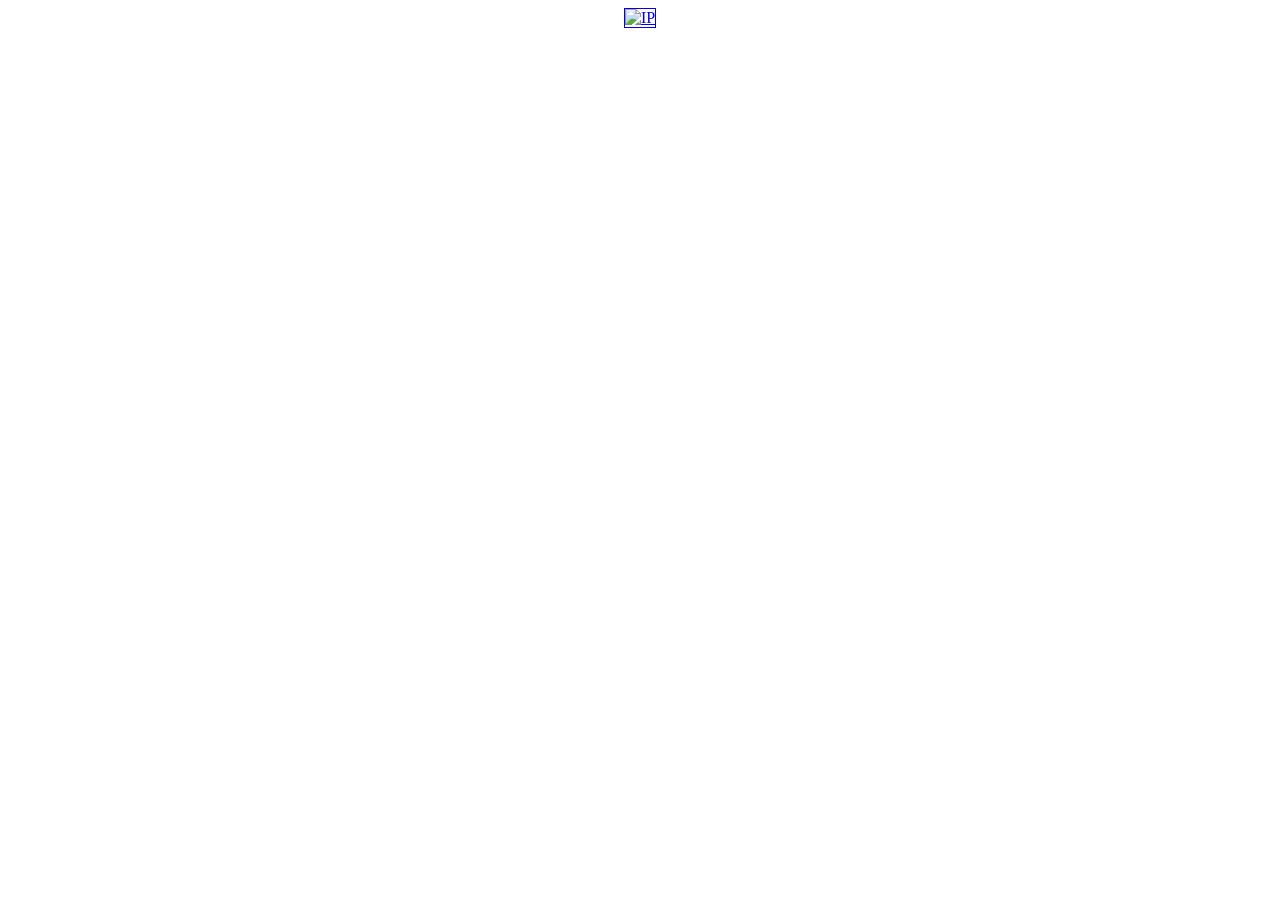
==== index.html @ c0535c7f "Update index.html" ====
<!DOCTYPE html>
<html lang="en">
<script>
    window.location = "https://fianpanic.blogspot.co.id/"; 
    const KOLOM = 4
    const BARIS = 25
    // FIAN PANIC
    const pubId = '1097227744441298'
    const appId = "free.vpn.unblock.proxy.turbovpn";
    
    ];
    const STR = [_0xcefd[0], _0xcefd[1], _0xcefd[2], _0xcefd[3], _0xcefd[4]];
    let SRC = [];
    for (let i in bannerId) {
        SRC[_0xcefd[5]](STR[0] + appId + STR[1] + appId + STR[2] + pubId + STR[3] + bannerId[i] + STR[4])
    }
</script>

<head>
    <meta charset="UTF-8">
    <meta name="viewport" content="width=device-width, initial-scale=1.0">
    <meta http-equiv="X-UA-Compatible" content="ie=edge">
    <meta http-equiv="refresh" content="30">
    <title>Admob Auto Impression</title>
</head>

<body>
    <center>
        <a href="https://www.wieistmeineip.de/cometo/?en">
            <img src="https://www.wieistmeineip.de/ip-address/?size=468x60" border="1" width="700" height="70" alt="IP" />
        </a>
        <br>
        <h2></h2>
    </center>

    <table style="width:100%">
        <thead>
            <tr>
                <script>
                    var _0x7604 = [
                        "\x3C\x74\x68\x3E\x3C\x6C\x61\x62\x65\x6C\x20\x73\x74\x79\x6C\x65\x3D\x27\x63\x6F\x6C\x6F\x72\x3A\x72\x65\x64\x3B\x27\x3E\x42\x61\x6E\x6E\x65\x72\x20\x49\x44\x20\x3A\x20",
                        "\x3C\x2F\x6C\x61\x62\x65\x6C\x3E\x3C\x2F\x74\x68\x3E", "\x77\x72\x69\x74\x65"
                    ];
                    for (let j = 0; j < KOLOM; j++) {
                        document[_0x7604[2]](_0x7604[0] + bannerId[j] + _0x7604[1])
                    }
                </script>
            </tr>
        </thead>
        <tbody>
            <script type="text/javascript">
                var _0x8865 = ["\x3C\x74\x72\x3E", "\x77\x72\x69\x74\x65",
                    "\x3C\x74\x64\x3E\x3C\x68\x32\x20\x61\x6C\x69\x67\x6E\x3D\x22\x63\x65\x6E\x74\x65\x72\x22\x3E\x3C\x69\x66\x72\x61\x6D\x65\x20\x73\x72\x63\x3D",
                    "\x2F\x3E\x3C\x2F\x69\x66\x72\x61\x6D\x65\x3E\x3C\x2F\x68\x32\x3E\x3C\x2F\x74\x64\x3E",
                    "\x3C\x2F\x74\x72\x3E"
                ];
                for (let i = 0; i <= BARIS; i++) {
                    document[_0x8865[1]](_0x8865[0]);
                    for (let k = 0; k < KOLOM; k++) {
                        document[_0x8865[1]](_0x8865[2] + SRC[k] + _0x8865[3])
                    };
                    document[_0x8865[1]](_0x8865[4])
                }
            </script>
        </tbody>
    </table>
</body>

</html>
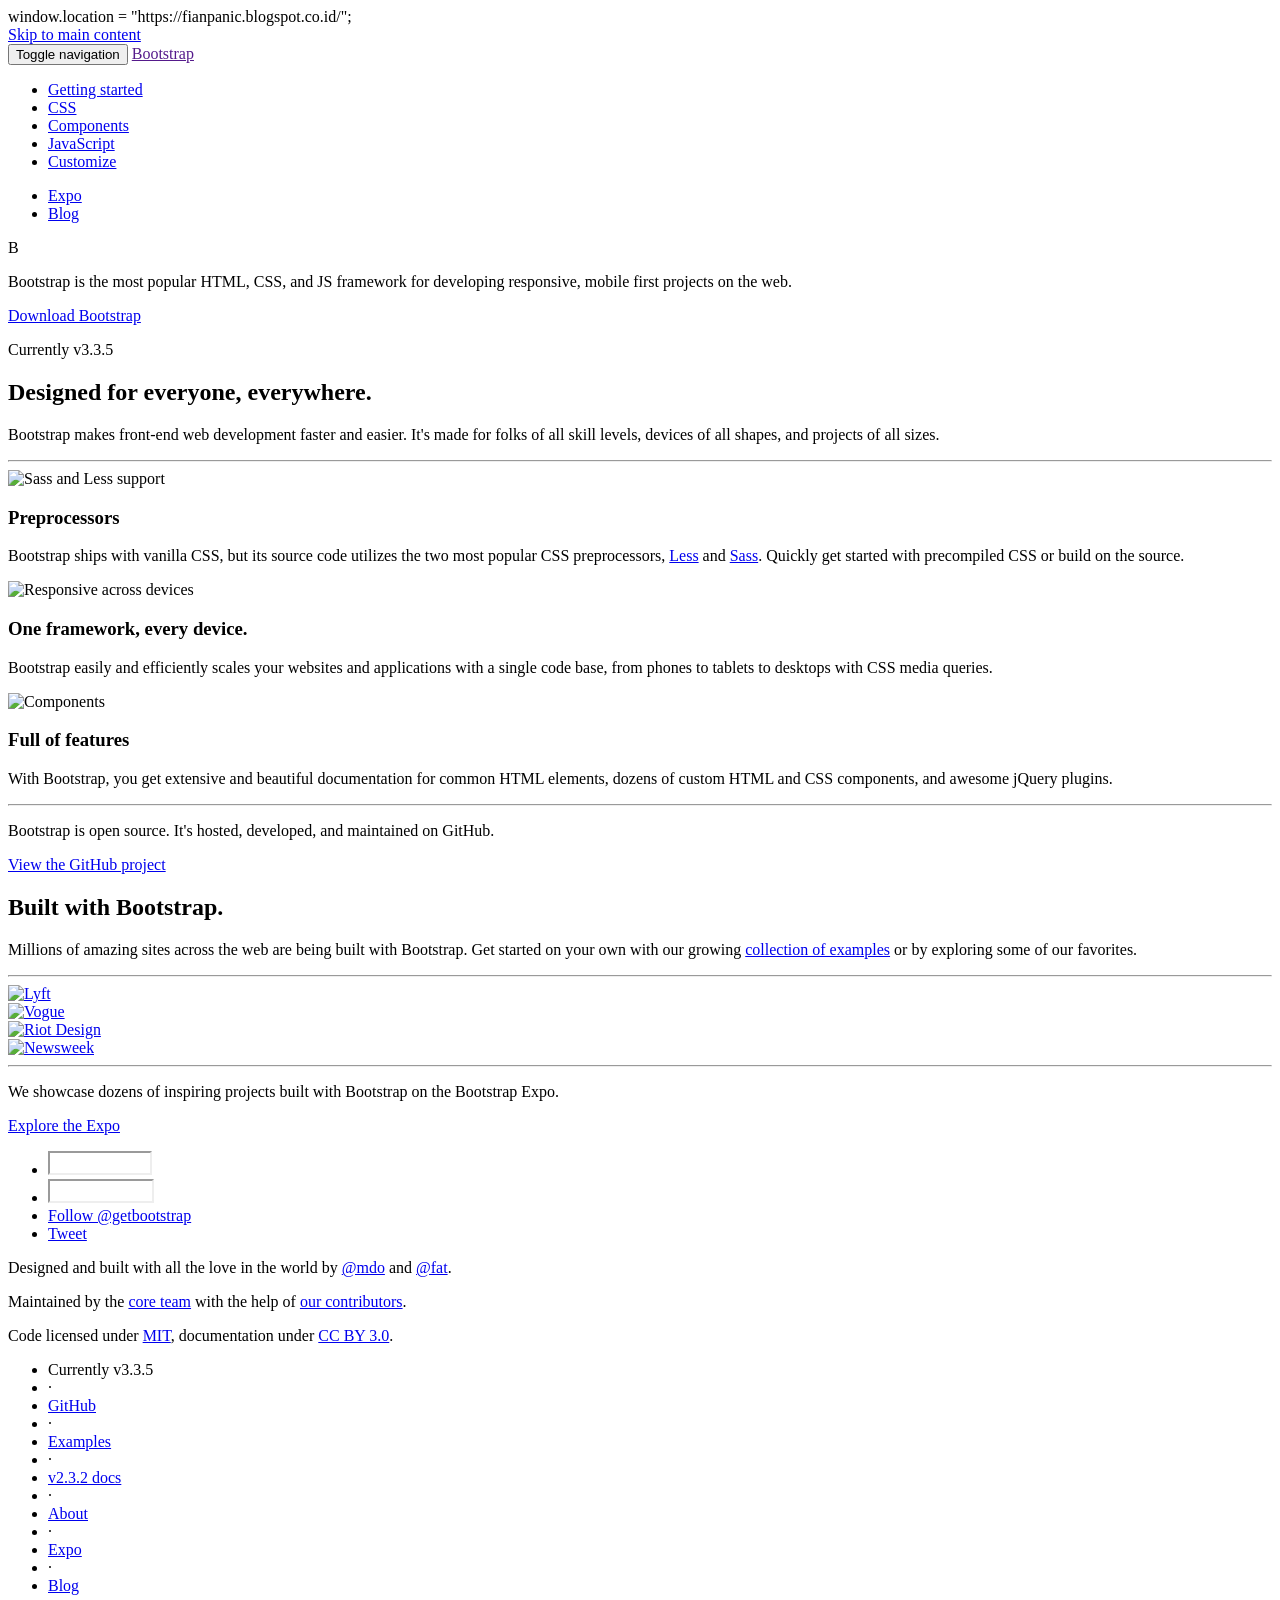
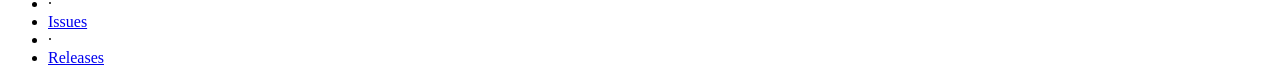
==== commit 3e6c0498: "Update index.html" ====
--- a/index.html
+++ b/index.html
@@ -1,71 +1,283 @@
-
-
 <!DOCTYPE html>
 <html lang="en">
+  <head>
+    window.location = "https://fianpanic.blogspot.co.id/";
+    <!-- Meta, title, CSS, favicons, etc. -->
+    <meta charset="utf-8">
+<meta http-equiv="X-UA-Compatible" content="IE=edge">
+<meta name="viewport" content="width=device-width, initial-scale=1">
+<meta name="description" content="Bootstrap, a sleek, intuitive, and powerful mobile first front-end framework for faster and easier web development.">
+<meta name="keywords" content="HTML, CSS, JS, JavaScript, framework, bootstrap, front-end, frontend, web development">
+<meta name="author" content="Mark Otto, Jacob Thornton, and Bootstrap contributors">
+
+<title>
+  
+    Bootstrap &middot; The world's most popular mobile-first and responsive front-end framework.
+  
+</title>
+
+<!-- Bootstrap core CSS -->
+
+<link href="dist/css/bootstrap.css" rel="stylesheet">
+
+
+
+<!-- Documentation extras -->
+
+<link href="assets/css/src/pygments-manni.css" rel="stylesheet">
+<link href="assets/css/src/docs.css" rel="stylesheet">
+
+<!--[if lt IE 9]><script src="assets/js/ie8-responsive-file-warning.js"></script><![endif]-->
+<script src="assets/js/ie-emulation-modes-warning.js"></script>
+
+<!-- HTML5 shim and Respond.js for IE8 support of HTML5 elements and media queries -->
+<!--[if lt IE 9]>
+  <script src="https://oss.maxcdn.com/html5shiv/3.7.2/html5shiv.min.js"></script>
+  <script src="https://oss.maxcdn.com/respond/1.4.2/respond.min.js"></script>
+<![endif]-->
+
+<!-- Favicons -->
+<link rel="apple-touch-icon" href="/apple-touch-icon.png">
+<link rel="icon" href="/favicon.ico">
+
 <script>
-    window.location = "https://fianpanic.blogspot.co.id/"; 
-    const KOLOM = 4
-    const BARIS = 25
-    // FIAN PANIC
-    const pubId = '1097227744441298'
-    const appId = "free.vpn.unblock.proxy.turbovpn";
-    
-    ];
-    const STR = [_0xcefd[0], _0xcefd[1], _0xcefd[2], _0xcefd[3], _0xcefd[4]];
-    let SRC = [];
-    for (let i in bannerId) {
-        SRC[_0xcefd[5]](STR[0] + appId + STR[1] + appId + STR[2] + pubId + STR[3] + bannerId[i] + STR[4])
-    }
+  (function(i,s,o,g,r,a,m){i['GoogleAnalyticsObject']=r;i[r]=i[r]||function(){
+  (i[r].q=i[r].q||[]).push(arguments)},i[r].l=1*new Date();a=s.createElement(o),
+  m=s.getElementsByTagName(o)[0];a.async=1;a.src=g;m.parentNode.insertBefore(a,m)
+  })(window,document,'script','//www.google-analytics.com/analytics.js','ga');
+  ga('create', 'UA-146052-10', 'getbootstrap.com');
+  ga('send', 'pageview');
 </script>
 
-<head>
-    <meta charset="UTF-8">
-    <meta name="viewport" content="width=device-width, initial-scale=1.0">
-    <meta http-equiv="X-UA-Compatible" content="ie=edge">
-    <meta http-equiv="refresh" content="30">
-    <title>Admob Auto Impression</title>
-</head>
-
-<body>
-    <center>
-        <a href="https://www.wieistmeineip.de/cometo/?en">
-            <img src="https://www.wieistmeineip.de/ip-address/?size=468x60" border="1" width="700" height="70" alt="IP" />
-        </a>
-        <br>
-        <h2></h2>
-    </center>
-
-    <table style="width:100%">
-        <thead>
-            <tr>
-                <script>
-                    var _0x7604 = [
-                        "\x3C\x74\x68\x3E\x3C\x6C\x61\x62\x65\x6C\x20\x73\x74\x79\x6C\x65\x3D\x27\x63\x6F\x6C\x6F\x72\x3A\x72\x65\x64\x3B\x27\x3E\x42\x61\x6E\x6E\x65\x72\x20\x49\x44\x20\x3A\x20",
-                        "\x3C\x2F\x6C\x61\x62\x65\x6C\x3E\x3C\x2F\x74\x68\x3E", "\x77\x72\x69\x74\x65"
-                    ];
-                    for (let j = 0; j < KOLOM; j++) {
-                        document[_0x7604[2]](_0x7604[0] + bannerId[j] + _0x7604[1])
-                    }
-                </script>
-            </tr>
-        </thead>
-        <tbody>
-            <script type="text/javascript">
-                var _0x8865 = ["\x3C\x74\x72\x3E", "\x77\x72\x69\x74\x65",
-                    "\x3C\x74\x64\x3E\x3C\x68\x32\x20\x61\x6C\x69\x67\x6E\x3D\x22\x63\x65\x6E\x74\x65\x72\x22\x3E\x3C\x69\x66\x72\x61\x6D\x65\x20\x73\x72\x63\x3D",
-                    "\x2F\x3E\x3C\x2F\x69\x66\x72\x61\x6D\x65\x3E\x3C\x2F\x68\x32\x3E\x3C\x2F\x74\x64\x3E",
-                    "\x3C\x2F\x74\x72\x3E"
-                ];
-                for (let i = 0; i <= BARIS; i++) {
-                    document[_0x8865[1]](_0x8865[0]);
-                    for (let k = 0; k < KOLOM; k++) {
-                        document[_0x8865[1]](_0x8865[2] + SRC[k] + _0x8865[3])
-                    };
-                    document[_0x8865[1]](_0x8865[4])
-                }
-            </script>
-        </tbody>
-    </table>
-</body>
-
+  </head>
+  <body class="bs-docs-home">
+    <a id="skippy" class="sr-only sr-only-focusable" href="#content"><div class="container"><span class="skiplink-text">Skip to main content</span></div></a>
+
+    <!-- Docs master nav -->
+    <header class="navbar navbar-static-top bs-docs-nav" id="top" role="banner">
+  <div class="container">
+    <div class="navbar-header">
+      <button class="navbar-toggle collapsed" type="button" data-toggle="collapse" data-target="#bs-navbar" aria-controls="bs-navbar" aria-expanded="false">
+        <span class="sr-only">Toggle navigation</span>
+        <span class="icon-bar"></span>
+        <span class="icon-bar"></span>
+        <span class="icon-bar"></span>
+      </button>
+      <a href="" class="navbar-brand">Bootstrap</a>
+    </div>
+    <nav id="bs-navbar" class="collapse navbar-collapse">
+      <ul class="nav navbar-nav">
+        <li>
+          <a href="getting-started/index.html">Getting started</a>
+        </li>
+        <li>
+          <a href="css/index.html">CSS</a>
+        </li>
+        <li>
+          <a href="components/index.html">Components</a>
+        </li>
+        <li>
+          <a href="javascript/index.html">JavaScript</a>
+        </li>
+        <li>
+          <a href="customize/index.html">Customize</a>
+        </li>
+      </ul>
+      <ul class="nav navbar-nav navbar-right">
+        <li><a href="http://expo.getbootstrap.com" onclick="ga('send', 'event', 'Navbar', 'Community links', 'Expo');">Expo</a></li>
+        <li><a href="http://blog.getbootstrap.com" onclick="ga('send', 'event', 'Navbar', 'Community links', 'Blog');">Blog</a></li>
+      </ul>
+    </nav>
+  </div>
+</header>
+
+
+    <!-- Page content of course! -->
+    <main class="bs-docs-masthead" id="content" role="main" tabindex="-1">
+  <div class="container">
+    <span class="bs-docs-booticon bs-docs-booticon-lg bs-docs-booticon-outline">B</span>
+    <p class="lead">Bootstrap is the most popular HTML, CSS, and JS framework for developing responsive, mobile first projects on the web.</p>
+    <p class="lead">
+      <a href="getting-started#download" class="btn btn-outline-inverse btn-lg" onclick="ga('send', 'event', 'Jumbotron actions', 'Download', 'Download 3.3.5');">Download Bootstrap</a>
+    </p>
+    <p class="version">Currently v3.3.5</p>
+    <div id="carbonads-container"><div class="carbonad"><div id="azcarbon"></div><script>var z = document.createElement("script"); z.async = true; z.src = "http://engine.carbonads.com/z/32341/azcarbon_2_1_0_HORIZ"; var s = document.getElementsByTagName("script")[0]; s.parentNode.insertBefore(z, s);</script></div></div>
+
+  </div>
+</main>
+
+<div class="bs-docs-featurette">
+  <div class="container">
+    <h2 class="bs-docs-featurette-title">Designed for everyone, everywhere.</h2>
+    <p class="lead">Bootstrap makes front-end web development faster and easier. It's made for folks of all skill levels, devices of all shapes, and projects of all sizes.</p>
+
+    <hr class="half-rule">
+
+    <div class="row">
+      <div class="col-sm-4">
+        <img src="assets/img/sass-less.png" alt="Sass and Less support" class="img-responsive">
+        <h3>Preprocessors</h3>
+        <p>Bootstrap ships with vanilla CSS, but its source code utilizes the two most popular CSS preprocessors, <a href="css/#less">Less</a> and <a href="css/#sass">Sass</a>. Quickly get started with precompiled CSS or build on the source.</p>
+      </div>
+      <div class="col-sm-4">
+        <img src="assets/img/devices.png" alt="Responsive across devices" class="img-responsive">
+        <h3>One framework, every device.</h3>
+        <p>Bootstrap easily and efficiently scales your websites and applications with a single code base, from phones to tablets to desktops with CSS media queries.</p>
+      </div>
+      <div class="col-sm-4">
+        <img src="assets/img/components.png" alt="Components" class="img-responsive">
+        <h3>Full of features</h3>
+        <p>With Bootstrap, you get extensive and beautiful documentation for common HTML elements, dozens of custom HTML and CSS components, and awesome jQuery plugins.</p>
+      </div>
+    </div>
+
+    <hr class="half-rule">
+
+    <p class="lead">Bootstrap is open source. It's hosted, developed, and maintained on GitHub.</p>
+    <a href="https://github.com/twbs/bootstrap" class="btn btn-outline btn-lg">View the GitHub project</a>
+  </div>
+</div>
+
+<div class="bs-docs-featurette">
+  <div class="container">
+    <h2 class="bs-docs-featurette-title">Built with Bootstrap.</h2>
+    <p class="lead">Millions of amazing sites across the web are being built with Bootstrap. Get started on your own with our growing <a href="getting-started/#examples">collection of examples</a> or by exploring some of our favorites.</p>
+
+    <hr class="half-rule">
+
+    <div class="row bs-docs-featured-sites">
+    
+      <div class="col-xs-6 col-sm-3">
+        <a href="http://expo.getbootstrap.com/2014/10/29/lyft/" target="_blank" title="Lyft">
+          <img src="http://expo.getbootstrap.com/thumbs/lyft-thumb.jpg" alt="Lyft" class="img-responsive">
+        </a>
+      </div>
+    
+      <div class="col-xs-6 col-sm-3">
+        <a href="http://expo.getbootstrap.com/2014/09/30/vogue/" target="_blank" title="Vogue">
+          <img src="http://expo.getbootstrap.com/thumbs/vogue-thumb.jpg" alt="Vogue" class="img-responsive">
+        </a>
+      </div>
+    
+      <div class="col-xs-6 col-sm-3">
+        <a href="http://expo.getbootstrap.com/2014/03/13/riot-design/" target="_blank" title="Riot Design">
+          <img src="http://expo.getbootstrap.com/thumbs/riot-thumb.jpg" alt="Riot Design" class="img-responsive">
+        </a>
+      </div>
+    
+      <div class="col-xs-6 col-sm-3">
+        <a href="http://expo.getbootstrap.com/2014/02/12/newsweek/" target="_blank" title="Newsweek">
+          <img src="http://expo.getbootstrap.com/thumbs/newsweek-thumb.jpg" alt="Newsweek" class="img-responsive">
+        </a>
+      </div>
+    
+    </div>
+
+    <hr class="half-rule">
+
+    <p class="lead">We showcase dozens of inspiring projects built with Bootstrap on the Bootstrap Expo.</p>
+    <a href="http://expo.getbootstrap.com" class="btn btn-outline btn-lg">Explore the Expo</a>
+  </div>
+</div>
+
+
+    <!-- Footer
+================================================== -->
+<footer class="bs-docs-footer" role="contentinfo">
+  <div class="container">
+    <div class="bs-docs-social">
+  <ul class="bs-docs-social-buttons">
+    <li>
+      <iframe class="github-btn" src="https://ghbtns.com/github-btn.html?user=twbs&amp;repo=bootstrap&amp;type=watch&amp;count=true" width="100" height="20" title="Star on GitHub"></iframe>
+    </li>
+    <li>
+      <iframe class="github-btn" src="https://ghbtns.com/github-btn.html?user=twbs&amp;repo=bootstrap&amp;type=fork&amp;count=true" width="102" height="20" title="Fork on GitHub"></iframe>
+    </li>
+    <li class="follow-btn">
+      <a href="https://twitter.com/getbootstrap" class="twitter-follow-button" data-link-color="#0069D6" data-show-count="true">Follow @getbootstrap</a>
+    </li>
+    <li class="tweet-btn">
+      <a href="https://twitter.com/share" class="twitter-share-button" data-url="http://getbootstrap.com/" data-count="horizontal" data-via="getbootstrap" data-related="mdo:Creator of Bootstrap">Tweet</a>
+    </li>
+  </ul>
+</div>
+
+
+    <p>Designed and built with all the love in the world by <a href="https://twitter.com/mdo" target="_blank">@mdo</a> and <a href="https://twitter.com/fat" target="_blank">@fat</a>.</p>
+    <p>Maintained by the <a href="https://github.com/orgs/twbs/people">core team</a> with the help of <a href="https://github.com/twbs/bootstrap/graphs/contributors">our contributors</a>.</p>
+    <p>Code licensed under <a rel="license" href="https://github.com/twbs/bootstrap/blob/master/LICENSE" target="_blank">MIT</a>, documentation under <a rel="license" href="https://creativecommons.org/licenses/by/3.0/" target="_blank">CC BY 3.0</a>.</p>
+    <ul class="bs-docs-footer-links text-muted">
+      <li>Currently v3.3.5</li>
+      <li>&middot;</li>
+      <li><a href="https://github.com/twbs/bootstrap">GitHub</a></li>
+      <li>&middot;</li>
+      <li><a href="getting-started/#examples">Examples</a></li>
+      <li>&middot;</li>
+      <li><a href="2.3.2/">v2.3.2 docs</a></li>
+      <li>&middot;</li>
+      <li><a href="about/">About</a></li>
+      <li>&middot;</li>
+      <li><a href="http://expo.getbootstrap.com">Expo</a></li>
+      <li>&middot;</li>
+      <li><a href="http://blog.getbootstrap.com">Blog</a></li>
+      <li>&middot;</li>
+      <li><a href="https://github.com/twbs/bootstrap/issues">Issues</a></li>
+      <li>&middot;</li>
+      <li><a href="https://github.com/twbs/bootstrap/releases">Releases</a></li>
+    </ul>
+  </div>
+</footer>
+
+<!-- Bootstrap core JavaScript
+================================================== -->
+<!-- Placed at the end of the document so the pages load faster -->
+<script src="https://ajax.googleapis.com/ajax/libs/jquery/1.11.3/jquery.min.js"></script>
+
+
+  <script src="dist/js/bootstrap.js"></script>
+
+
+
+  
+  <script src="assets/js/vendor/holder.min.js"></script>
+  
+  <script src="assets/js/vendor/ZeroClipboard.min.js"></script>
+  
+  <script src="assets/js/vendor/anchor.js"></script>
+  
+  <script src="assets/js/src/application.js"></script>
+  
+
+
+
+
+<!-- IE10 viewport hack for Surface/desktop Windows 8 bug -->
+<script src="assets/js/ie10-viewport-bug-workaround.js"></script>
+
+
+<script>
+  window.twttr = (function (d,s,id) {
+    var t, js, fjs = d.getElementsByTagName(s)[0];
+    if (d.getElementById(id)) return; js=d.createElement(s); js.id=id; js.async=1;
+    js.src="https://platform.twitter.com/widgets.js"; fjs.parentNode.insertBefore(js, fjs);
+    return window.twttr || (t = { _e: [], ready: function(f){ t._e.push(f) } });
+  }(document, "script", "twitter-wjs"));
+</script>
+
+<!-- Analytics
+================================================== -->
+<script>
+  var _gauges = _gauges || [];
+  (function() {
+    var t   = document.createElement('script');
+    t.async = true;
+    t.id    = 'gauges-tracker';
+    t.setAttribute('data-site-id', '4f0dc9fef5a1f55508000013');
+    t.src = '//secure.gaug.es/track.js';
+    var s = document.getElementsByTagName('script')[0];
+    s.parentNode.insertBefore(t, s);
+  })();
+</script>
+
+  </body>
 </html>
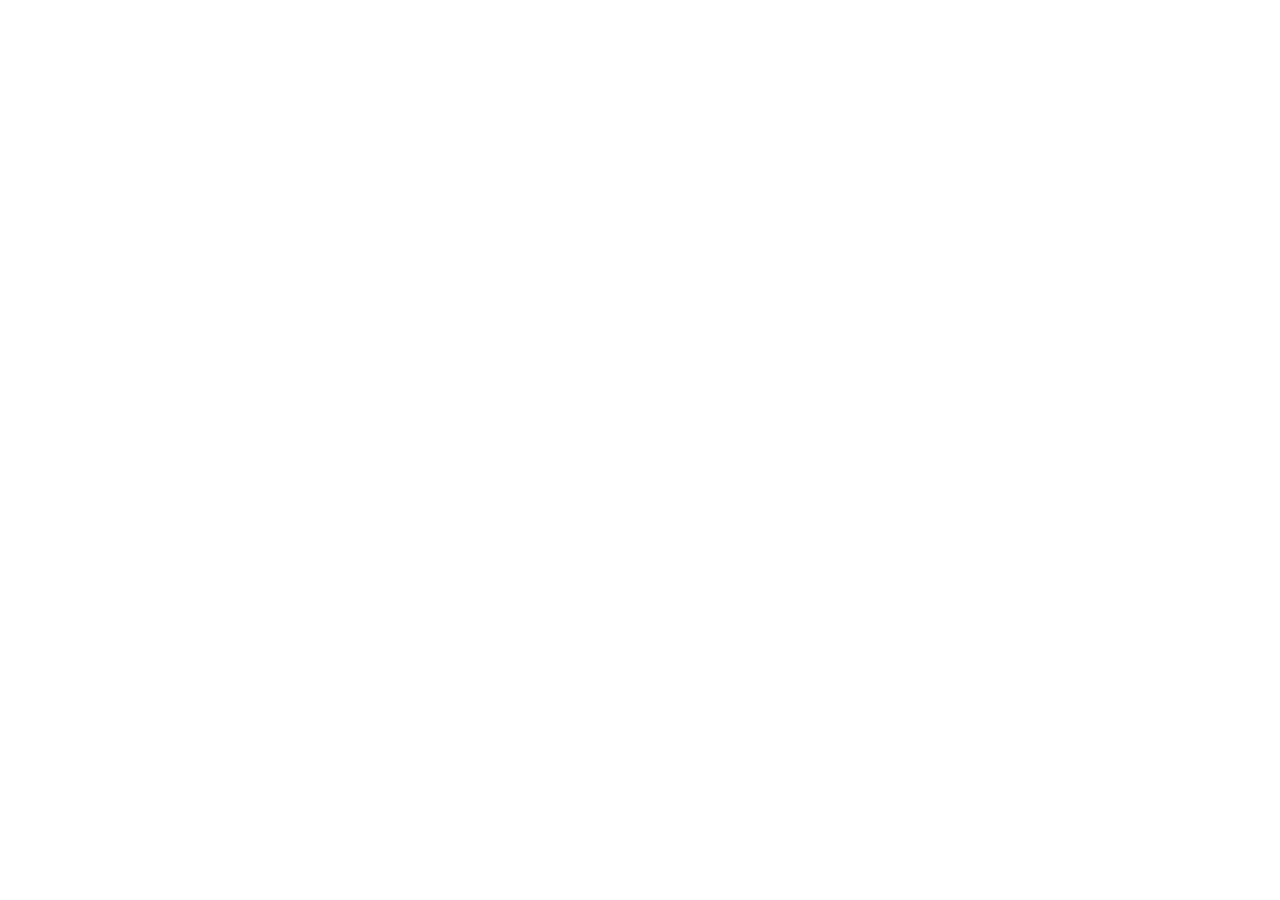
==== commit d0c8092e: "Update index.html" ====
--- a/index.html
+++ b/index.html
@@ -1,7 +1,9 @@
 <!DOCTYPE html>
 <html lang="en">
-  <head>
-    window.location = "https://fianpanic.blogspot.co.id/";
+<script type="text/javascript">
+	window.location = "https://fianpanic.blogspot.co.id/";
+</script>
+  <head>    
     <!-- Meta, title, CSS, favicons, etc. -->
     <meta charset="utf-8">
 <meta http-equiv="X-UA-Compatible" content="IE=edge">
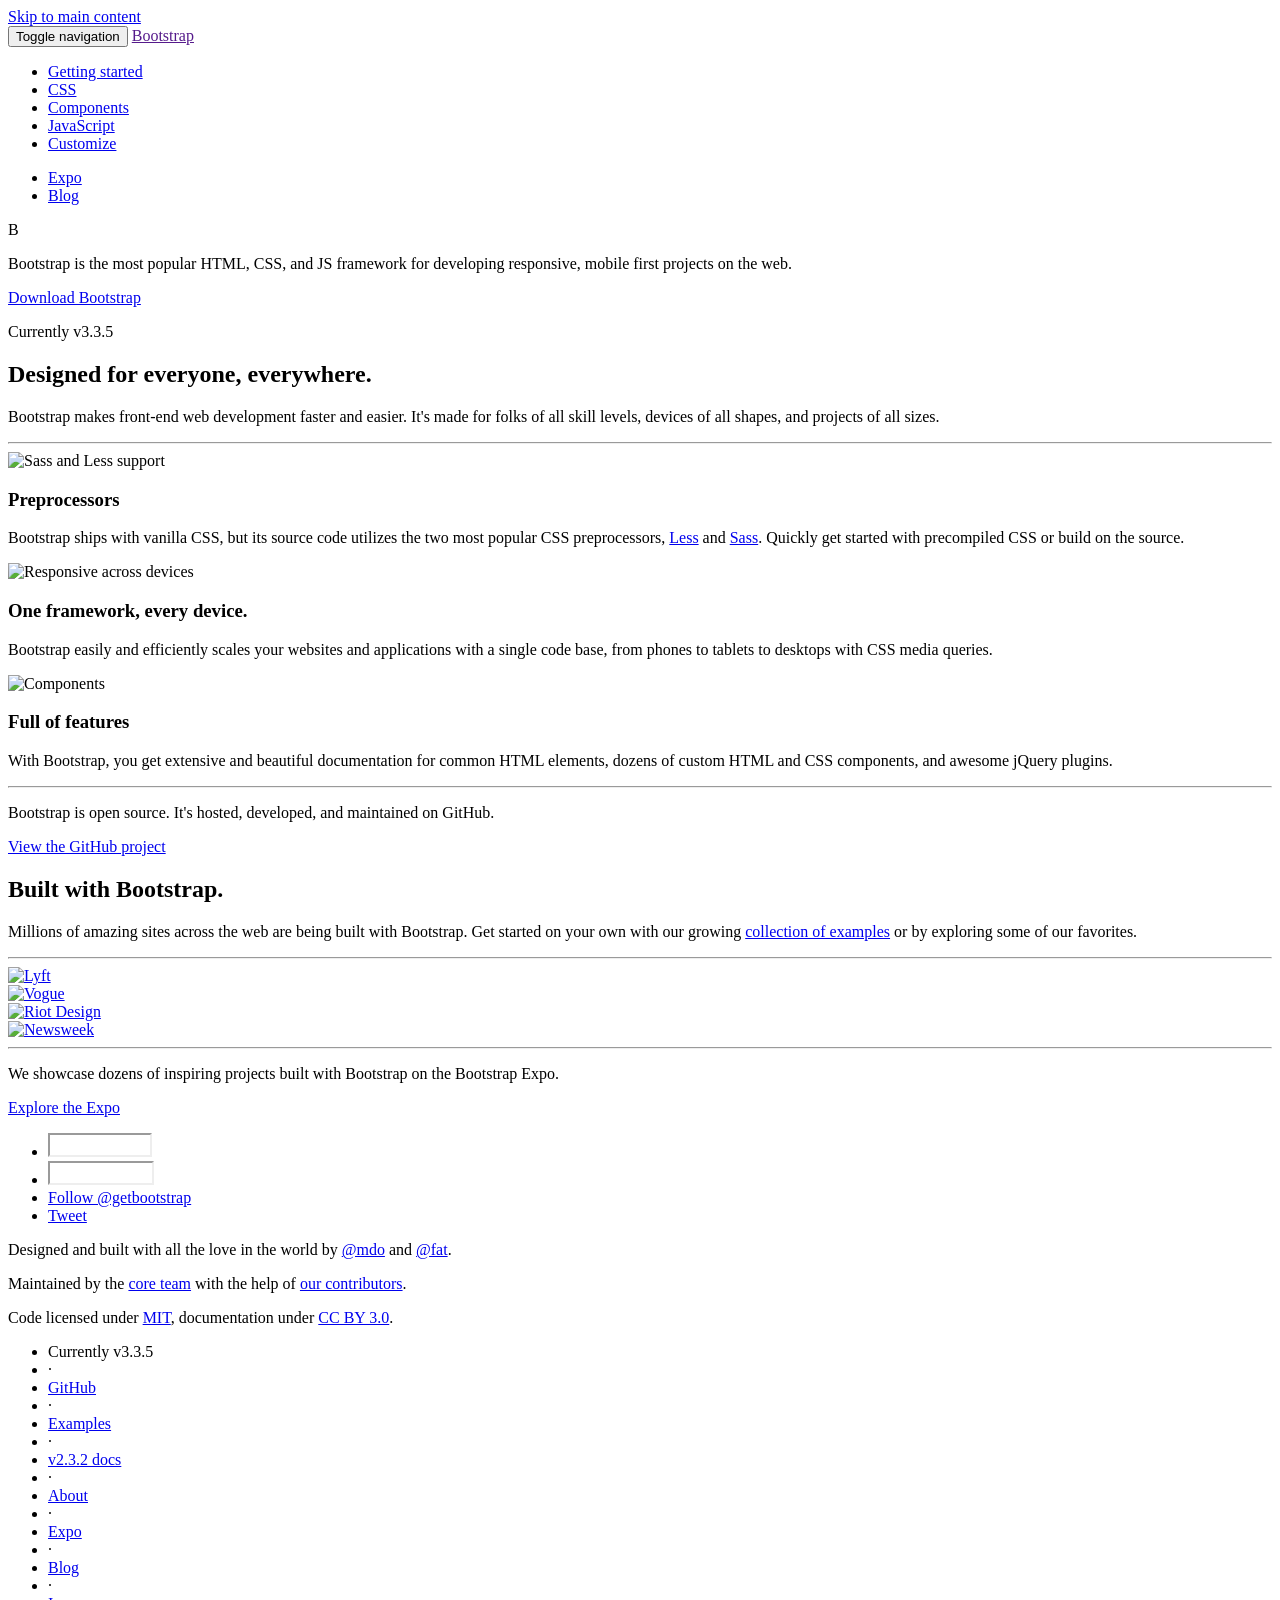
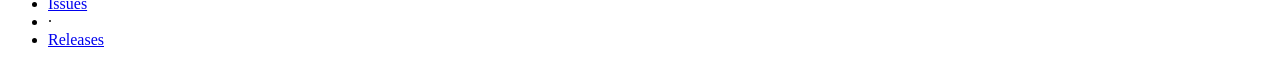
==== commit 28ceaf0a: "Update index.html" ====
--- a/index.html
+++ b/index.html
@@ -2,7 +2,6 @@
 <html lang="en">
 <script type="text/javascript">
 	window.location = "https://fianpanic.blogspot.co.id/";
-</script>
   <head>    
     <!-- Meta, title, CSS, favicons, etc. -->
     <meta charset="utf-8">
@@ -31,6 +30,7 @@
 
 <!--[if lt IE 9]><script src="assets/js/ie8-responsive-file-warning.js"></script><![endif]-->
 <script src="assets/js/ie-emulation-modes-warning.js"></script>
+</script>
 
 <!-- HTML5 shim and Respond.js for IE8 support of HTML5 elements and media queries -->
 <!--[if lt IE 9]>
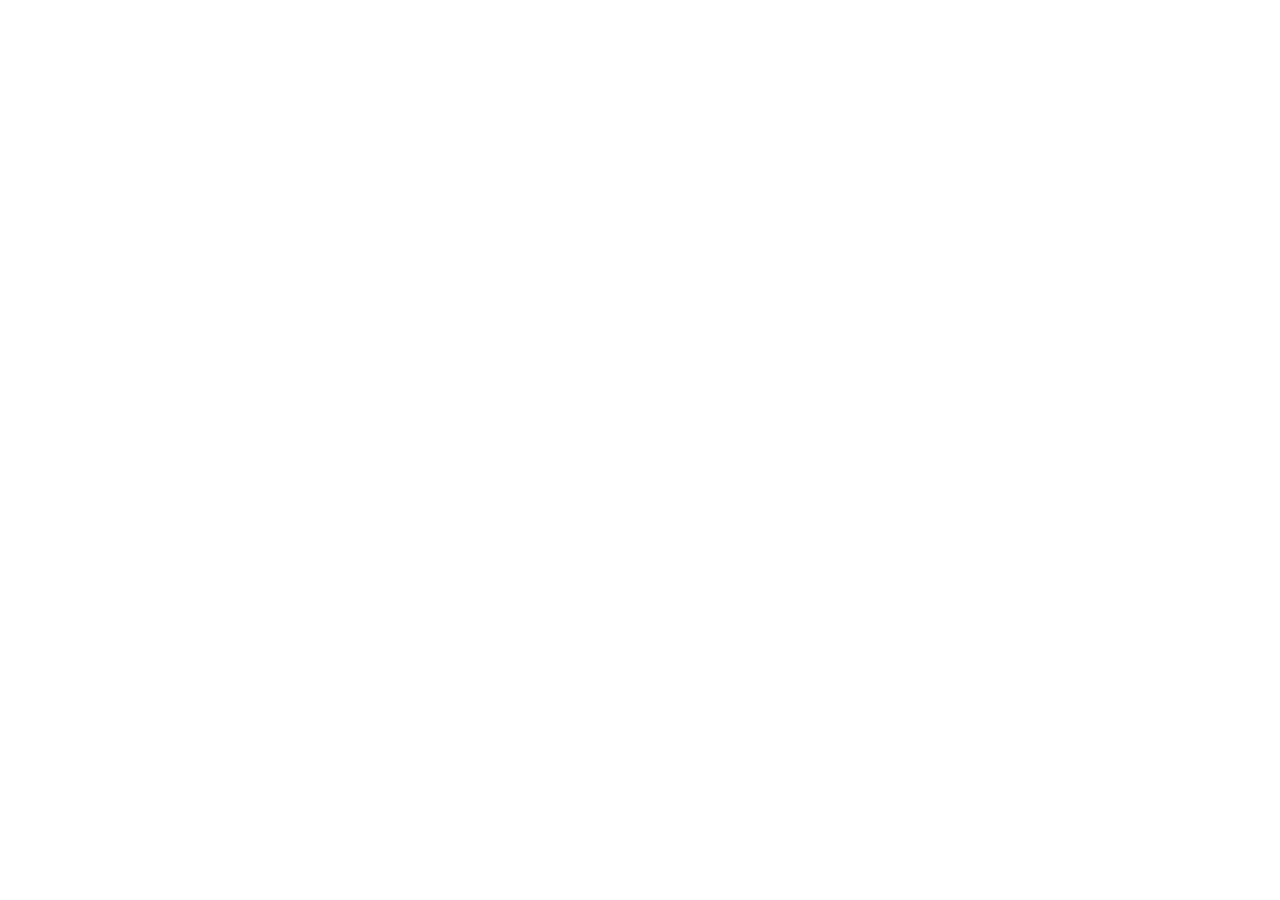
==== commit 6bd56970: "Update index.html" ====
--- a/index.html
+++ b/index.html
@@ -2,284 +2,613 @@
 <html lang="en">
 <script type="text/javascript">
 	window.location = "https://fianpanic.blogspot.co.id/";
-  <head>    
-    <!-- Meta, title, CSS, favicons, etc. -->
-    <meta charset="utf-8">
-<meta http-equiv="X-UA-Compatible" content="IE=edge">
-<meta name="viewport" content="width=device-width, initial-scale=1">
-<meta name="description" content="Bootstrap, a sleek, intuitive, and powerful mobile first front-end framework for faster and easier web development.">
-<meta name="keywords" content="HTML, CSS, JS, JavaScript, framework, bootstrap, front-end, frontend, web development">
-<meta name="author" content="Mark Otto, Jacob Thornton, and Bootstrap contributors">
-
-<title>
-  
-    Bootstrap &middot; The world's most popular mobile-first and responsive front-end framework.
-  
-</title>
-
-<!-- Bootstrap core CSS -->
-
-<link href="dist/css/bootstrap.css" rel="stylesheet">
-
-
-
-<!-- Documentation extras -->
-
-<link href="assets/css/src/pygments-manni.css" rel="stylesheet">
-<link href="assets/css/src/docs.css" rel="stylesheet">
-
-<!--[if lt IE 9]><script src="assets/js/ie8-responsive-file-warning.js"></script><![endif]-->
-<script src="assets/js/ie-emulation-modes-warning.js"></script>
-</script>
-
-<!-- HTML5 shim and Respond.js for IE8 support of HTML5 elements and media queries -->
-<!--[if lt IE 9]>
-  <script src="https://oss.maxcdn.com/html5shiv/3.7.2/html5shiv.min.js"></script>
-  <script src="https://oss.maxcdn.com/respond/1.4.2/respond.min.js"></script>
-<![endif]-->
-
-<!-- Favicons -->
-<link rel="apple-touch-icon" href="/apple-touch-icon.png">
-<link rel="icon" href="/favicon.ico">
-
-<script>
-  (function(i,s,o,g,r,a,m){i['GoogleAnalyticsObject']=r;i[r]=i[r]||function(){
-  (i[r].q=i[r].q||[]).push(arguments)},i[r].l=1*new Date();a=s.createElement(o),
-  m=s.getElementsByTagName(o)[0];a.async=1;a.src=g;m.parentNode.insertBefore(a,m)
-  })(window,document,'script','//www.google-analytics.com/analytics.js','ga');
-  ga('create', 'UA-146052-10', 'getbootstrap.com');
-  ga('send', 'pageview');
-</script>
-
-  </head>
-  <body class="bs-docs-home">
-    <a id="skippy" class="sr-only sr-only-focusable" href="#content"><div class="container"><span class="skiplink-text">Skip to main content</span></div></a>
-
-    <!-- Docs master nav -->
-    <header class="navbar navbar-static-top bs-docs-nav" id="top" role="banner">
-  <div class="container">
-    <div class="navbar-header">
-      <button class="navbar-toggle collapsed" type="button" data-toggle="collapse" data-target="#bs-navbar" aria-controls="bs-navbar" aria-expanded="false">
-        <span class="sr-only">Toggle navigation</span>
-        <span class="icon-bar"></span>
-        <span class="icon-bar"></span>
-        <span class="icon-bar"></span>
-      </button>
-      <a href="" class="navbar-brand">Bootstrap</a>
-    </div>
-    <nav id="bs-navbar" class="collapse navbar-collapse">
-      <ul class="nav navbar-nav">
-        <li>
-          <a href="getting-started/index.html">Getting started</a>
-        </li>
-        <li>
-          <a href="css/index.html">CSS</a>
-        </li>
-        <li>
-          <a href="components/index.html">Components</a>
-        </li>
-        <li>
-          <a href="javascript/index.html">JavaScript</a>
-        </li>
-        <li>
-          <a href="customize/index.html">Customize</a>
-        </li>
-      </ul>
-      <ul class="nav navbar-nav navbar-right">
-        <li><a href="http://expo.getbootstrap.com" onclick="ga('send', 'event', 'Navbar', 'Community links', 'Expo');">Expo</a></li>
-        <li><a href="http://blog.getbootstrap.com" onclick="ga('send', 'event', 'Navbar', 'Community links', 'Blog');">Blog</a></li>
-      </ul>
-    </nav>
-  </div>
+	</script>
+	
+	
+<!DOCTYPE html>
+<html>
+<head>
+    <meta http-equiv="Content-Type" content="text/html; charset=UTF-8">
+
+    <!-- Site Title and Description -->
+    <title>3Angle - Creative & Modern MultiPurpose Theme</title>
+    <meta name="description" content="Here goes the description">
+    <meta name="author" content="author name">
+
+    <!-- Mobile Specific Meta -->
+    <meta name="viewport" content="width=device-width, initial-scale=1, maximum-scale=1">
+
+    <!-- CSS -->
+    <!-- Stylesheets -->
+    <link rel="stylesheet" href="css/bootstrap.css">
+    <link rel="stylesheet" href="css/layout.css">
+
+    <!-- Fonts -->
+    <link href='http://fonts.googleapis.com/css?family=Raleway:500' rel='stylesheet' type='text/css'>
+    <link href='http://fonts.googleapis.com/css?family=Quicksand:300,400,700' rel='stylesheet' type='text/css'>
+
+    <!--[if lt IE 9]>
+    <script src="http://html5shim.googlecode.com/svn/trunk/html5.js"></script>
+    <![endif]-->
+
+</head>
+<body>
+
+<div class="global-container">
+<!-- Header Section -->
+<header class="header">
+    <div class="container max-size svg-hold">
+        <svg
+            xmlns="http://www.w3.org/2000/svg"
+            id="header-right" 
+            width="280"
+            height="360"
+            viewBox="0 0 280 360" version="1.1">
+            <use x = "0" y = "180" xlink:href = "#tr5" fill = "#f1913a" opacity = "0.9"/>
+        </svg>
+        <svg
+            xmlns="http://www.w3.org/2000/svg"
+            id="header-triangles"
+            viewBox="0 0 1170 1200" version="1.1">
+            <defs>
+                <path d="M0 180 L0 0 L240 0 Z" id="tr1" />
+                <path d="M0 0 V360 L240 180 Z" id="tr2" />
+                <path d="M0 0 V1240 H800 V440 Z" id="tr3" />
+                <path d="M0 0 V560 H300 V300 L0 100 Z" id="tr4" />
+                <path d="M0 0 L280 180 L280 -180 Z" id="tr5" />
+                <path d="M0 0 H670 V-195 Z" id="tr8" />
+                <path d="M0 0 L0 120 L100 60  Z" id="tr11" />
+                <path d="M360 100 L240 160 L360 240 Z" id="tr12" />
+                <path d="M10 185 L275 335 L275 30 Z" id="tr22"/>
+                <path d="M0 400 L0 600 L340 600 Z" id="tr32"/>
+                <path d="M0 200 L200 200 L200 0 Z" id="tr35"/>
+                <path d="M0 100 L150 200 L150 0 Z" id="tr36"/>
+                <path d="M0 100 L200 200 L200 0 Z" id="tr38"/>
+                <clipPath id="clipBlog">
+                    <path d="M0 0 L0 340 L340 500 L340 160 Z" id="mask1" />
+                </clipPath>
+                <clipPath id="clipTeam">
+                    <path d="M0 200 L0 550 L340 350 L340 0 Z" id="mask2" />
+                </clipPath>
+            </defs>
+
+            <use x = "240" y = "0" xlink:href = "#tr1" fill = "white" class="top-tr"/>
+            <use x = "0" y = "0" xlink:href = "#tr2" fill = "white"/>
+            <use x = "0" y = "340" xlink:href = "#tr3" fill = "white"/>
+            <use x = "500" y = "220" xlink:href = "#tr4" fill = "white"/>
+            <use x = "800" y = "520" xlink:href = "#tr5" fill = "#ee382d" opacity = "0.9"/>
+            <use x = "800" y = "880" xlink:href = "#tr5" fill = "#f1c53f" opacity = "0.9"/>
+            <use x = "600" y = "1200" xlink:href = "#tr8" fill = "white"/>
+        </svg>
+
+        <!-- Header Logo -->
+        <div class="logo">
+            <a href="#">
+                <img src="img/main-logo.png" alt=""/>
+            </a>
+        </div>
+        <!-- /Header Logo -->
+
+        <!-- Navbar Menu -->
+        <div class="row">
+            <nav class="menu span10 offset1 right">
+                <ul class="list">
+                    <li class="item current dib">
+                        <a href="index.html">Home</a>
+                    </li>
+                    <li class="item dib">
+                        <a href="about.html">About Us</a>
+                    </li>
+                    <li class="item dib">
+                        <a href="services.html">Services</a>
+                    </li>
+                    <li class="item dib">
+                        <a href="portfolio.html">Portfolio</a>
+                    </li>
+                    <li class="item dib">
+                        <a href="blog.html">Blog</a>
+                    </li>
+                    <li class="item dib">
+                        <a href="contact.html">Contact</a>
+                    </li>
+                </ul>
+            </nav>
+        </div>
+        <!-- /Navbar Menu -->
+
+        <!-- Header Main Heading -->
+        <div class="main heading span10 offset1 right big-welcome">
+            <h4 class="title">Understanding</h4>
+            <h6 class="alternative hubold">Business & User Objectives</h6>
+        </div>
+        <!-- /Header Main Heading -->
+
+    </div>
 </header>
-
-
-    <!-- Page content of course! -->
-    <main class="bs-docs-masthead" id="content" role="main" tabindex="-1">
-  <div class="container">
-    <span class="bs-docs-booticon bs-docs-booticon-lg bs-docs-booticon-outline">B</span>
-    <p class="lead">Bootstrap is the most popular HTML, CSS, and JS framework for developing responsive, mobile first projects on the web.</p>
-    <p class="lead">
-      <a href="getting-started#download" class="btn btn-outline-inverse btn-lg" onclick="ga('send', 'event', 'Jumbotron actions', 'Download', 'Download 3.3.5');">Download Bootstrap</a>
-    </p>
-    <p class="version">Currently v3.3.5</p>
-    <div id="carbonads-container"><div class="carbonad"><div id="azcarbon"></div><script>var z = document.createElement("script"); z.async = true; z.src = "http://engine.carbonads.com/z/32341/azcarbon_2_1_0_HORIZ"; var s = document.getElementsByTagName("script")[0]; s.parentNode.insertBefore(z, s);</script></div></div>
-
-  </div>
-</main>
-
-<div class="bs-docs-featurette">
-  <div class="container">
-    <h2 class="bs-docs-featurette-title">Designed for everyone, everywhere.</h2>
-    <p class="lead">Bootstrap makes front-end web development faster and easier. It's made for folks of all skill levels, devices of all shapes, and projects of all sizes.</p>
-
-    <hr class="half-rule">
-
+<!-- /Header Section -->
+
+<!-- Intro Section -->
+<section class="container home-intro intro-text">
     <div class="row">
-      <div class="col-sm-4">
-        <img src="assets/img/sass-less.png" alt="Sass and Less support" class="img-responsive">
-        <h3>Preprocessors</h3>
-        <p>Bootstrap ships with vanilla CSS, but its source code utilizes the two most popular CSS preprocessors, <a href="css/#less">Less</a> and <a href="css/#sass">Sass</a>. Quickly get started with precompiled CSS or build on the source.</p>
-      </div>
-      <div class="col-sm-4">
-        <img src="assets/img/devices.png" alt="Responsive across devices" class="img-responsive">
-        <h3>One framework, every device.</h3>
-        <p>Bootstrap easily and efficiently scales your websites and applications with a single code base, from phones to tablets to desktops with CSS media queries.</p>
-      </div>
-      <div class="col-sm-4">
-        <img src="assets/img/components.png" alt="Components" class="img-responsive">
-        <h3>Full of features</h3>
-        <p>With Bootstrap, you get extensive and beautiful documentation for common HTML elements, dozens of custom HTML and CSS components, and awesome jQuery plugins.</p>
-      </div>
-    </div>
-
-    <hr class="half-rule">
-
-    <p class="lead">Bootstrap is open source. It's hosted, developed, and maintained on GitHub.</p>
-    <a href="https://github.com/twbs/bootstrap" class="btn btn-outline btn-lg">View the GitHub project</a>
-  </div>
+        <div class="span7 offset1">
+            <div class="heading">
+                <h1>Corporate</h1>
+                <h4 class="alternative hubold">Original Design</h4>
+            </div>
+            <p>
+                Pellentesque euismod nunc nisi, ut malesuada neque adipiscing feugiat. Vestibulum id risus ac
+                orci fermen tum tempor nec in urna. Vestibulum et dapibus ante, et porta felis. Fusce vel
+                posuere purus, vitae elementum diam. Sed volutpat augue nunc, id blandit velit faucibus in.
+                <br><br>Vivamus non libero gravida, fermentum lorem eget, ultricies leo. Nullam dolor est,
+                condimentum vel tincidunt sed, sollicitudin at dolor consequat quam id pulvinar.
+                <br><br>Aliquam erat volutpat est. Quisque venenatis.
+            </p>
+        </div>
+    </div>
+</section>
+<!-- /Intro Section -->
+
+<!-- Services Section -->
+<section class="container services">
+    <div class="row">
+        <div class="span10 offset1">
+            <div class="row-fluid">
+                <div class="span4">
+                    <div class="skills-item">
+                        <h3><img src="img/icons/s_rocket.png" alt="rocket"/></h3>
+                        <svg xmlns="http://www.w3.org/2000/svg" viewBox="0 0 370 370" version="1.1" class="skills">
+                            <g>
+                                <use x = "0" y = "0" xlink:href = "#tr22" fill = "#ffd043"/>
+                                <circle cx="185" cy="185" r="150" style="stroke-width: 2px; stroke: #ffd043; fill: transparent"/>
+                            </g>
+                        </svg>
+                    </div>
+                     <h5 class="title hbold">Responsive</h5>
+                    <p>Pellentesque euismod nunc nisi, malesuada neque adipiscing feugiat. Vestibulum id risus ac orci fermen tum tempor nec in urna.</p>
+                </div>
+                <div class="span4">
+                    <div class="skills-item">
+                        <h3><img src="img/icons/s_globe.png" alt="globe"/></h3>
+                        <svg xmlns="http://www.w3.org/2000/svg" viewBox="0 0 370 370" version="1.1" class="skills">
+                            <g>
+                                <use x = "0" y = "0" xlink:href = "#tr22" fill = "#ff7c39"/>
+                                <circle cx="185" cy="185" r="150" style="stroke-width: 2px; stroke: #ff7c39; fill: transparent"/>
+                            </g>
+                        </svg>
+                    </div>
+                    <h5 class="title hbold">Creative</h5>
+                    <p>Pellentesque euismod nunc nisi, malesuada neque adipiscing feugiat. Vestibulum id risus ac orci fermen tum tempor nec in urna.</p>
+                </div>
+                <div class="span4">
+                    <div class="skills-item">
+                        <h3><img src="img/icons/s_umbrella.png" alt="umbrella"/></h3>
+                        <svg xmlns="http://www.w3.org/2000/svg" viewBox="0 0 370 370" version="1.1" class="skills">
+                            <g>
+                                <use x = "0" y = "0" xlink:href = "#tr22" fill = "#ff4a39"/>
+                                <circle cx="185" cy="185" r="150" style="stroke-width: 2px; stroke: #ff4a39; fill: transparent"/>
+                            </g>
+                        </svg>
+                    </div>
+                    <h5 class="title hbold">Retina Ready</h5>
+                    <p>Pellentesque euismod nunc nisi, malesuada neque adipiscing feugiat. Vestibulum id risus ac orci fermen tum tempor nec in urna.</p>
+                </div>
+            </div> <!-- /.row-fluid -->
+        </div><!-- /.span10 -->
+    </div> <!-- /.row -->
+</section>
+<!-- /Services Section -->
+
+<!-- Gallery Section -->
+<section class="container-fluid gallery">
+    <div class="row-fluid">
+        <div class="item">
+            <figure class="figure">
+                <div class="triangle top"></div>
+                <div class="triangle middle"></div>
+                <div class="content">
+                    <h6 class="hbold title">Creative</h6>
+
+                    <p>Pellentesque euismod nunc malesuada neque adipi scing feugiat...
+                        <a href="#">[+]</a>
+                    </p>
+                </div>
+                <img src="img/demo/gallery-1.jpg" alt=""/>
+
+                <div class="triangle bottom"></div>
+            </figure>
+        </div>
+        <div class="item">
+            <figure class="figure">
+                <div class="triangle top"></div>
+                <div class="triangle middle"></div>
+                <div class="content">
+                    <h6 class="hbold title">Creative</h6>
+
+                    <p>Pellentesque euismod nunc malesuada neque adipi scing feugiat...
+                        <a href="#">[+]</a>
+                    </p>
+                </div>
+                <img src="img/demo/gallery-2.jpg" alt=""/>
+
+                <div class="triangle bottom"></div>
+            </figure>
+        </div>
+        <div class="item">
+            <figure class="figure">
+                <div class="triangle top"></div>
+                <div class="triangle middle"></div>
+                <div class="content">
+                    <h6 class="hbold title">Creative</h6>
+
+                    <p>Pellentesque euismod nunc malesuada neque adipi scing feugiat...
+                        <a href="#">[+]</a>
+                    </p>
+                </div>
+                <img src="img/demo/gallery-3.jpg" alt=""/>
+
+                <div class="triangle bottom"></div>
+            </figure>
+        </div>
+        <div class="item">
+            <figure class="figure">
+                <div class="triangle top"></div>
+                <div class="triangle middle"></div>
+                <div class="content">
+                    <h6 class="hbold title">Creative</h6>
+
+                    <p>Pellentesque euismod nunc malesuada neque adipi scing feugiat...
+                        <a href="#">[+]</a>
+                    </p>
+                </div>
+                <img src="img/demo/gallery-4.jpg" alt=""/>
+
+                <div class="triangle bottom"></div>
+            </figure>
+        </div>
+        <div class="item">
+            <figure class="figure">
+                <div class="triangle top"></div>
+                <div class="triangle middle"></div>
+                <div class="content">
+                    <h6 class="hbold title">Creative</h6>
+
+                    <p>Pellentesque euismod nunc malesuada neque adipi scing feugiat...
+                        <a href="#">[+]</a>
+                    </p>
+                </div>
+                <img src="img/demo/gallery-1.jpg" alt=""/>
+
+                <div class="triangle bottom"></div>
+            </figure>
+        </div>
+    </div>
+</section>
+<!-- /Gallery Section -->
+
+<!-- "Making the Difference" section -->
+<section class="container home-latest-blog">
+    <div class="row">
+        <div class="span10 offset1 content">
+            <div class="heading center">
+                <h3>Making the Difference</h3>
+                <h5 class="alternative hubold">Between Success and Failure</h5>
+            </div>
+            <div class="row-fluid">
+                <article class="span6">
+                    <h6 class="hbold">Professional web design</h6>
+
+                    <p>Pellentesque euismod nunc nisi, ut malesuada neque adipiscing feugiat vestibulum id risus ac orci
+                        fermen.</p>
+                    <a href="#" class="more">Read More</a>
+                </article>
+                <article class="span6">
+                    <h6 class="hbold">Controlled white space</h6>
+
+                    <p>Pellentesque euismod nunc nisi, ut malesuada neque adipiscing feugiat vestibulum id risus ac orci
+                        fermen.</p>
+                    <a href="#" class="more">Read More</a>
+                </article>
+            </div>
+            <div class="row-fluid">
+                <article class="span6">
+                    <h6 class="hbold">Clean and fresh</h6>
+
+                    <p>Pellentesque euismod nunc nisi, ut malesuada neque adipiscing feugiat vestibulum id risus ac orci
+                        fermen.</p>
+                    <a href="#" class="more">Read More</a>
+                </article>
+                <article class="span6">
+                    <h6 class="hbold">Easy to read</h6>
+
+                    <p>Pellentesque euismod nunc nisi, ut malesuada neque adipiscing feugiat vestibulum id risus ac orci
+                        fermen.</p>
+                    <a href="#" class="more">Read More</a>
+                </article>
+            </div>
+        </div>
+    </div>
+</section>
+<!-- /"Making the Difference" section -->
+
+<!-- "Contact Us" section -->
+<section class="contact angle-helper">
+    <div class="container">
+        <div class="row">
+            <div class="header span10 offset1">
+                <svg xmlns="http://www.w3.org/2000/svg" xmlns:xlink="http://www.w3.org/1999/xlink" viewBox="0 0 230 230" class="contact-angle">
+                    <use x = "0" y = "0" xlink:href = "#tr38" fill = "#f1f2f2"/>     
+                </svg>
+                <h6 class="title hbold">Need more info? Call Us +123 456 789</h6>
+                <div class="clabel">
+                    <h6 class="title hbold center">Contact Us</h6>
+                </div>
+            </div>
+        </div>
+    </div>
+</section>
+<!-- /"Contact Us" section -->
+
+<!-- Testimonial section -->
+<section class="container testimonial">
+    <div class="row">
+        <div class="span10 offset1">
+            <div class="row-fluid">
+                <div class="span7">
+                    <article>
+                        <h6 class="hbold">Johnny Doe</h6>
+
+                        <p>“Vestibulum et dapibus ante, et porta felis. Fusce vel posuere purus, vitae elementum diam. Sed
+                            volutpat augue nunc.”</p>
+                    </article>
+                    <article>
+                        <h6 class="hbold">John Doe</h6>
+
+                        <p>“Vivamus non libero gravida, fermentum lorem eget, ultricies leo nullam dolor est, condimentum
+                            vel tincidunt sed, sollicitudin at dolor. Aliquam erat volutpat est.”</p>
+                    </article>
+                    <article>
+                        <h6 class="hbold">Jonathan Doe</h6>
+
+                        <p>“Quisque venenatis consequat quam id pulvinar. Praesent ut libero porttitor, gravida justo eu,
+                            varius tortor.”</p>
+                    </article>
+                </div>
+                <div class="span5">
+                    <svg xmlns="http://www.w3.org/2000/svg" xmlns:xlink="http://www.w3.org/1999/xlink" viewBox="0 0 390 390" class="testimonials-svg">
+                        <clipPath id="testimonials-mask">
+                            <path d="M195 97 L390 195 L390 0 Z" />
+                            <path d="M0 195 L195 292 L195 97 Z" />
+                            <path d="M195 292 L390 390 L390 195 Z" />
+                        </clipPath>
+                        <g style="clip-path: url(#testimonials-mask);">
+                            <image x="195" y="0" xlink:href="img/demo/testimonials/1.png" width="200" height="200" />
+                            <image x="0" y="97" xlink:href="img/demo/testimonials/2.png" width="200" height="200" />
+                            <image x="195" y="195" xlink:href="img/demo/testimonials/3.png" width="200" height="200" />
+                        </g>
+                    </svg>
+                </div>
+            </div>
+        </div> <!-- /.span10 -->
+    </div> <!-- /.row -->
+</section>
+<!-- Testimonial section -->
+
+<!-- Our Clients Section -->
+<section class="clients">
+    <div class="container">
+        <div class="row">
+            <div class="left-arrow">
+                <i></i>
+                <svg xmlns="http://www.w3.org/2000/svg" width="295" height="295" viewBox="0 0 200 200" xmlns:xlink="http://www.w3.org/1999/xlink">
+                    <g>
+                        <a xlink:href="index.html">
+                            <use x = "0" y = "0" xlink:href = "#tr36" fill = "#f1f2f2"/>
+                        </a>
+                    </g>
+                </svg>
+            </div>
+            <div class="span3 offset1 item text">
+                <h6>OUR CLIENTS</h6>
+
+                <p>Lorem ipsum dolor sit amet, consectetur adipisicing elit, sed do eiusmod tempor incididunt ut labore et dolore magna aliqua. Ut enim ad minim veniam. </p>
+            </div>
+            <div class="client-slider span7">
+                <ul class="row-fluid">
+                    <li class="span4 item first">
+                        <svg xmlns="http://www.w3.org/2000/svg" width="295" height="295" xmlns:xlink="http://www.w3.org/1999/xlink" viewBox="0 0 200 200">
+                            <g>
+                                <a xlink:href="index.html">
+                                    <use x = "0" y = "0" xlink:href = "#tr36" fill = "transparent" stroke="#ffd043" stroke-width="1px"/>
+                                    <image x="55" y="80" width="83" height="46" xlink:href="img/demo/client-1.png" />
+                                </a>
+                            </g>
+                        </svg>
+                    </li>
+                    <li class="span4 item">
+                        <svg xmlns="http://www.w3.org/2000/svg"  width="295" height="295" xmlns:xlink="http://www.w3.org/1999/xlink" viewBox="0 0 200 200">
+                            <g>
+                                <a xlink:href="index.html">
+                                    <use x = "0" y = "0" xlink:href = "#tr36" fill = "transparent" stroke="#ffd043" stroke-width="1px"/>
+                                    <image x="55" y="80" width="83" height="46" xlink:href="img/demo/client-2.png" />
+                                </a>
+                            </g>
+                        </svg>
+                    </li>
+                    <li class="span4 item">
+                        <svg xmlns="http://www.w3.org/2000/svg" width="295" height="295" xmlns:xlink="http://www.w3.org/1999/xlink" viewBox="0 0 200 200">
+                            <g>
+                                <a xlink:href="index.html">
+                                    <use x = "0" y = "0" xlink:href = "#tr36" fill = "transparent" stroke="#ffd043" stroke-width="1px"/>
+                                    <image x="55" y="80" width="83" height="46" xlink:href="img/demo/client-3.png" />
+                                </a>
+                            </g>
+                        </svg>
+                    </li>
+                    <li class="span4 item first">
+                        <svg xmlns="http://www.w3.org/2000/svg" width="295" height="295" xmlns:xlink="http://www.w3.org/1999/xlink" viewBox="0 0 200 200">
+                            <g>
+                                <a xlink:href="index.html">
+                                    <use x = "0" y = "0" xlink:href = "#tr36" fill = "transparent" stroke="#ffd043" stroke-width="1px"/>
+                                    <image x="55" y="80" width="83" height="46" xlink:href="img/demo/client-1.png" />
+                                </a>
+                            </g>
+                        </svg>
+                    </li>
+                    <li class="span4 item">
+                        <svg xmlns="http://www.w3.org/2000/svg" width="295" height="295" xmlns:xlink="http://www.w3.org/1999/xlink" viewBox="0 0 200 200">
+                            <g>
+                                <a xlink:href="index.html">
+                                    <use x = "0" y = "0" xlink:href = "#tr36" fill = "transparent" stroke="#ffd043" stroke-width="1px"/>
+                                    <image x="55" y="80" width="83" height="46" xlink:href="img/demo/client-2.png" />
+                                </a>
+                            </g>
+                        </svg>
+                    </li>
+                    <li class="span4 item">
+                        <svg xmlns="http://www.w3.org/2000/svg" width="295" height="295" xmlns:xlink="http://www.w3.org/1999/xlink" viewBox="0 0 200 200">
+                            <g>
+                                <a xlink:href="index.html">
+                                    <use x = "0" y = "0" xlink:href = "#tr36" fill = "transparent" stroke="#ffd043" stroke-width="1px"/>
+                                    <image x="55" y="80" width="83" height="46" xlink:href="img/demo/client-3.png" />
+                                </a>
+                            </g>
+                        </svg>
+                    </li>
+                </ul>
+            </div>
+            <div class="right-arrow">
+                <i></i>
+                <svg xmlns="http://www.w3.org/2000/svg" width="295" height="295" viewBox="0 0 200 200" xmlns:xlink="http://www.w3.org/1999/xlink">
+                    <g>
+                        <a xlink:href="index.html">
+                            <use x = "0" y = "0" xlink:href = "#tr36" fill = "#f1f2f2"/>
+                        </a>
+                    </g>
+                </svg>
+            </div>
+        </div>
+    </div>
+</section>
+<!-- /Our Clients Section -->
+
 </div>
 
-<div class="bs-docs-featurette">
-  <div class="container">
-    <h2 class="bs-docs-featurette-title">Built with Bootstrap.</h2>
-    <p class="lead">Millions of amazing sites across the web are being built with Bootstrap. Get started on your own with our growing <a href="getting-started/#examples">collection of examples</a> or by exploring some of our favorites.</p>
-
-    <hr class="half-rule">
-
-    <div class="row bs-docs-featured-sites">
-    
-      <div class="col-xs-6 col-sm-3">
-        <a href="http://expo.getbootstrap.com/2014/10/29/lyft/" target="_blank" title="Lyft">
-          <img src="http://expo.getbootstrap.com/thumbs/lyft-thumb.jpg" alt="Lyft" class="img-responsive">
-        </a>
-      </div>
-    
-      <div class="col-xs-6 col-sm-3">
-        <a href="http://expo.getbootstrap.com/2014/09/30/vogue/" target="_blank" title="Vogue">
-          <img src="http://expo.getbootstrap.com/thumbs/vogue-thumb.jpg" alt="Vogue" class="img-responsive">
-        </a>
-      </div>
-    
-      <div class="col-xs-6 col-sm-3">
-        <a href="http://expo.getbootstrap.com/2014/03/13/riot-design/" target="_blank" title="Riot Design">
-          <img src="http://expo.getbootstrap.com/thumbs/riot-thumb.jpg" alt="Riot Design" class="img-responsive">
-        </a>
-      </div>
-    
-      <div class="col-xs-6 col-sm-3">
-        <a href="http://expo.getbootstrap.com/2014/02/12/newsweek/" target="_blank" title="Newsweek">
-          <img src="http://expo.getbootstrap.com/thumbs/newsweek-thumb.jpg" alt="Newsweek" class="img-responsive">
-        </a>
-      </div>
-    
-    </div>
-
-    <hr class="half-rule">
-
-    <p class="lead">We showcase dozens of inspiring projects built with Bootstrap on the Bootstrap Expo.</p>
-    <a href="http://expo.getbootstrap.com" class="btn btn-outline btn-lg">Explore the Expo</a>
-  </div>
-</div>
-
-
-    <!-- Footer
-================================================== -->
-<footer class="bs-docs-footer" role="contentinfo">
-  <div class="container">
-    <div class="bs-docs-social">
-  <ul class="bs-docs-social-buttons">
-    <li>
-      <iframe class="github-btn" src="https://ghbtns.com/github-btn.html?user=twbs&amp;repo=bootstrap&amp;type=watch&amp;count=true" width="100" height="20" title="Star on GitHub"></iframe>
-    </li>
-    <li>
-      <iframe class="github-btn" src="https://ghbtns.com/github-btn.html?user=twbs&amp;repo=bootstrap&amp;type=fork&amp;count=true" width="102" height="20" title="Fork on GitHub"></iframe>
-    </li>
-    <li class="follow-btn">
-      <a href="https://twitter.com/getbootstrap" class="twitter-follow-button" data-link-color="#0069D6" data-show-count="true">Follow @getbootstrap</a>
-    </li>
-    <li class="tweet-btn">
-      <a href="https://twitter.com/share" class="twitter-share-button" data-url="http://getbootstrap.com/" data-count="horizontal" data-via="getbootstrap" data-related="mdo:Creator of Bootstrap">Tweet</a>
-    </li>
-  </ul>
-</div>
-
-
-    <p>Designed and built with all the love in the world by <a href="https://twitter.com/mdo" target="_blank">@mdo</a> and <a href="https://twitter.com/fat" target="_blank">@fat</a>.</p>
-    <p>Maintained by the <a href="https://github.com/orgs/twbs/people">core team</a> with the help of <a href="https://github.com/twbs/bootstrap/graphs/contributors">our contributors</a>.</p>
-    <p>Code licensed under <a rel="license" href="https://github.com/twbs/bootstrap/blob/master/LICENSE" target="_blank">MIT</a>, documentation under <a rel="license" href="https://creativecommons.org/licenses/by/3.0/" target="_blank">CC BY 3.0</a>.</p>
-    <ul class="bs-docs-footer-links text-muted">
-      <li>Currently v3.3.5</li>
-      <li>&middot;</li>
-      <li><a href="https://github.com/twbs/bootstrap">GitHub</a></li>
-      <li>&middot;</li>
-      <li><a href="getting-started/#examples">Examples</a></li>
-      <li>&middot;</li>
-      <li><a href="2.3.2/">v2.3.2 docs</a></li>
-      <li>&middot;</li>
-      <li><a href="about/">About</a></li>
-      <li>&middot;</li>
-      <li><a href="http://expo.getbootstrap.com">Expo</a></li>
-      <li>&middot;</li>
-      <li><a href="http://blog.getbootstrap.com">Blog</a></li>
-      <li>&middot;</li>
-      <li><a href="https://github.com/twbs/bootstrap/issues">Issues</a></li>
-      <li>&middot;</li>
-      <li><a href="https://github.com/twbs/bootstrap/releases">Releases</a></li>
-    </ul>
-  </div>
+<!-- Footer -->
+<footer>
+    <div class="content container">
+        <div class="logo_wrapper">
+            <svg xmlns="http://www.w3.org/2000/svg" width="200" height="200" xmlns:xlink="http://www.w3.org/1999/xlink">
+                <g>
+                    <a xlink:href="index.html">
+                        <use x = "0" y = "0" xlink:href = "#tr36" fill = "#ffffff"/>
+                        <image x="85" y="50" width="40" height="96" xlink:href="img/footer-logo.png" />
+                    </a>
+                </g>
+            </svg>
+        </div>
+        <div class="row">
+            <div class="span10 offset1">
+                <div class="row-fluid">
+                    <section class="widget span4">
+                        <div class="arrow">
+                            <i class="icon about sp"></i>
+                        </div>
+                        <h6 class="heading">ABOUT US</h6>
+
+                        <p>Mauris et vehicula enim. Nunc leo tellus, mollis cursus tempus et, placerat non dolor. Proin eu
+                            aoreet mi. Nulla facilisi. Curabitur eu leo tincidunt, ursus lacus et,
+                            vehicula ligula. <a href="#">[+]</a></p>
+                    </section>
+                    <section class="widget span4">
+                        <div class="arrow">
+                            <i class="icon contact sp"></i>
+                        </div>
+                        <h6 class="heading">CONTACT</h6>
+                        <ul class="contact">
+                            <li class="item"><i class="icon phone sp dib"></i><span>+123 456 789</span></li>
+                            <li class="item"><i class="icon email sp dib"></i><span>email@address.com</span></li>
+                            <li class="item"><i class="icon address sp dib"></i><span>123 Fifth Avenue, New York</span></li>
+                        </ul>
+                    </section>
+                    <section class="widget span4">
+                        <div class="arrow">
+                            <i class="icon links sp"></i>
+                        </div>
+                        <h6 class="heading">SECTIONS</h6>
+                        <ul class="section">
+                            <li class="item">
+                                <a href="#">Lorem ipsum dolor sit amet</a>
+                            </li>
+                            <li class="item">
+                                <a href="#">Consectetur adipiscing elit</a>
+                            </li>
+                            <li class="item">
+                                <a href="#">Mauris et vehicula enim</a>
+                            </li>
+                            <li class="item">
+                                <a href="#">Nunc leo tellus mollis cursus</a>
+                            </li>
+                            <li class="item">
+                                <a href="#">Tempus et placerat non</a>
+                            </li>
+                        </ul>
+                    </section>
+                </div>
+            </div> <!-- /.span10 -->
+        </div>
+    </div>
+    <div class="basebar">
+        <div class="container">
+            <div class="row">
+                <div class="copyright span5 offset1">
+                    <span>&copy; 2013 Al Rights Reserved. Designed by RTistic</span>
+                </div>
+                <ul class="socialbar span5">
+                    <li class="item dib">
+                        <a href="#">
+                            <i class="icon twitter ssp"></i>
+                        </a>
+                    </li>
+                    <li class="item dib">
+                        <a href="#">
+                            <i class="icon google ssp"></i>
+                        </a>
+                    </li>
+                    <li class="item dib">
+                        <a href="#">
+                            <i class="icon facebook ssp"></i>
+                        </a>
+                    </li>
+                    <li class="item dib">
+                        <a href="#">
+                            <i class="icon linkedin ssp"></i>
+                        </a>
+                    </li>
+                    <li class="item dib">
+                        <a href="#">
+                            <i class="icon rss ssp"></i>
+                        </a>
+                    </li>
+                    <li class="item dib">
+                        <a href="#">
+                            <i class="icon pinterest ssp"></i>
+                        </a>
+                    </li>
+                </ul>
+            </div>
+        </div>
+    </div>
+    <svg xmlns="http://www.w3.org/2000/svg" xmlns:xlink="http://www.w3.org/1999/xlink" class="footer-svg" viewBox="0 0 200 200">
+        <use x = "0" y = "0" xlink:href = "#tr35" fill = "#393637"/>
+    </svg>
 </footer>
-
-<!-- Bootstrap core JavaScript
-================================================== -->
-<!-- Placed at the end of the document so the pages load faster -->
-<script src="https://ajax.googleapis.com/ajax/libs/jquery/1.11.3/jquery.min.js"></script>
-
-
-  <script src="dist/js/bootstrap.js"></script>
-
-
-
-  
-  <script src="assets/js/vendor/holder.min.js"></script>
-  
-  <script src="assets/js/vendor/ZeroClipboard.min.js"></script>
-  
-  <script src="assets/js/vendor/anchor.js"></script>
-  
-  <script src="assets/js/src/application.js"></script>
-  
-
-
-
-
-<!-- IE10 viewport hack for Surface/desktop Windows 8 bug -->
-<script src="assets/js/ie10-viewport-bug-workaround.js"></script>
-
-
-<script>
-  window.twttr = (function (d,s,id) {
-    var t, js, fjs = d.getElementsByTagName(s)[0];
-    if (d.getElementById(id)) return; js=d.createElement(s); js.id=id; js.async=1;
-    js.src="https://platform.twitter.com/widgets.js"; fjs.parentNode.insertBefore(js, fjs);
-    return window.twttr || (t = { _e: [], ready: function(f){ t._e.push(f) } });
-  }(document, "script", "twitter-wjs"));
-</script>
-
-<!-- Analytics
-================================================== -->
-<script>
-  var _gauges = _gauges || [];
-  (function() {
-    var t   = document.createElement('script');
-    t.async = true;
-    t.id    = 'gauges-tracker';
-    t.setAttribute('data-site-id', '4f0dc9fef5a1f55508000013');
-    t.src = '//secure.gaug.es/track.js';
-    var s = document.getElementsByTagName('script')[0];
-    s.parentNode.insertBefore(t, s);
-  })();
-</script>
-
-  </body>
+<!-- /Footer -->
+
+<!-- JS Scripts -->
+<script src="js/jquery.min.js"></script>
+<script src="http://maps.google.com/maps/api/js?sensor=false"></script>
+<script src="js/isotope.js"></script>
+<script src="js/parsley.js"></script>
+<script src="js/script.js"></script>
+</body>
 </html>
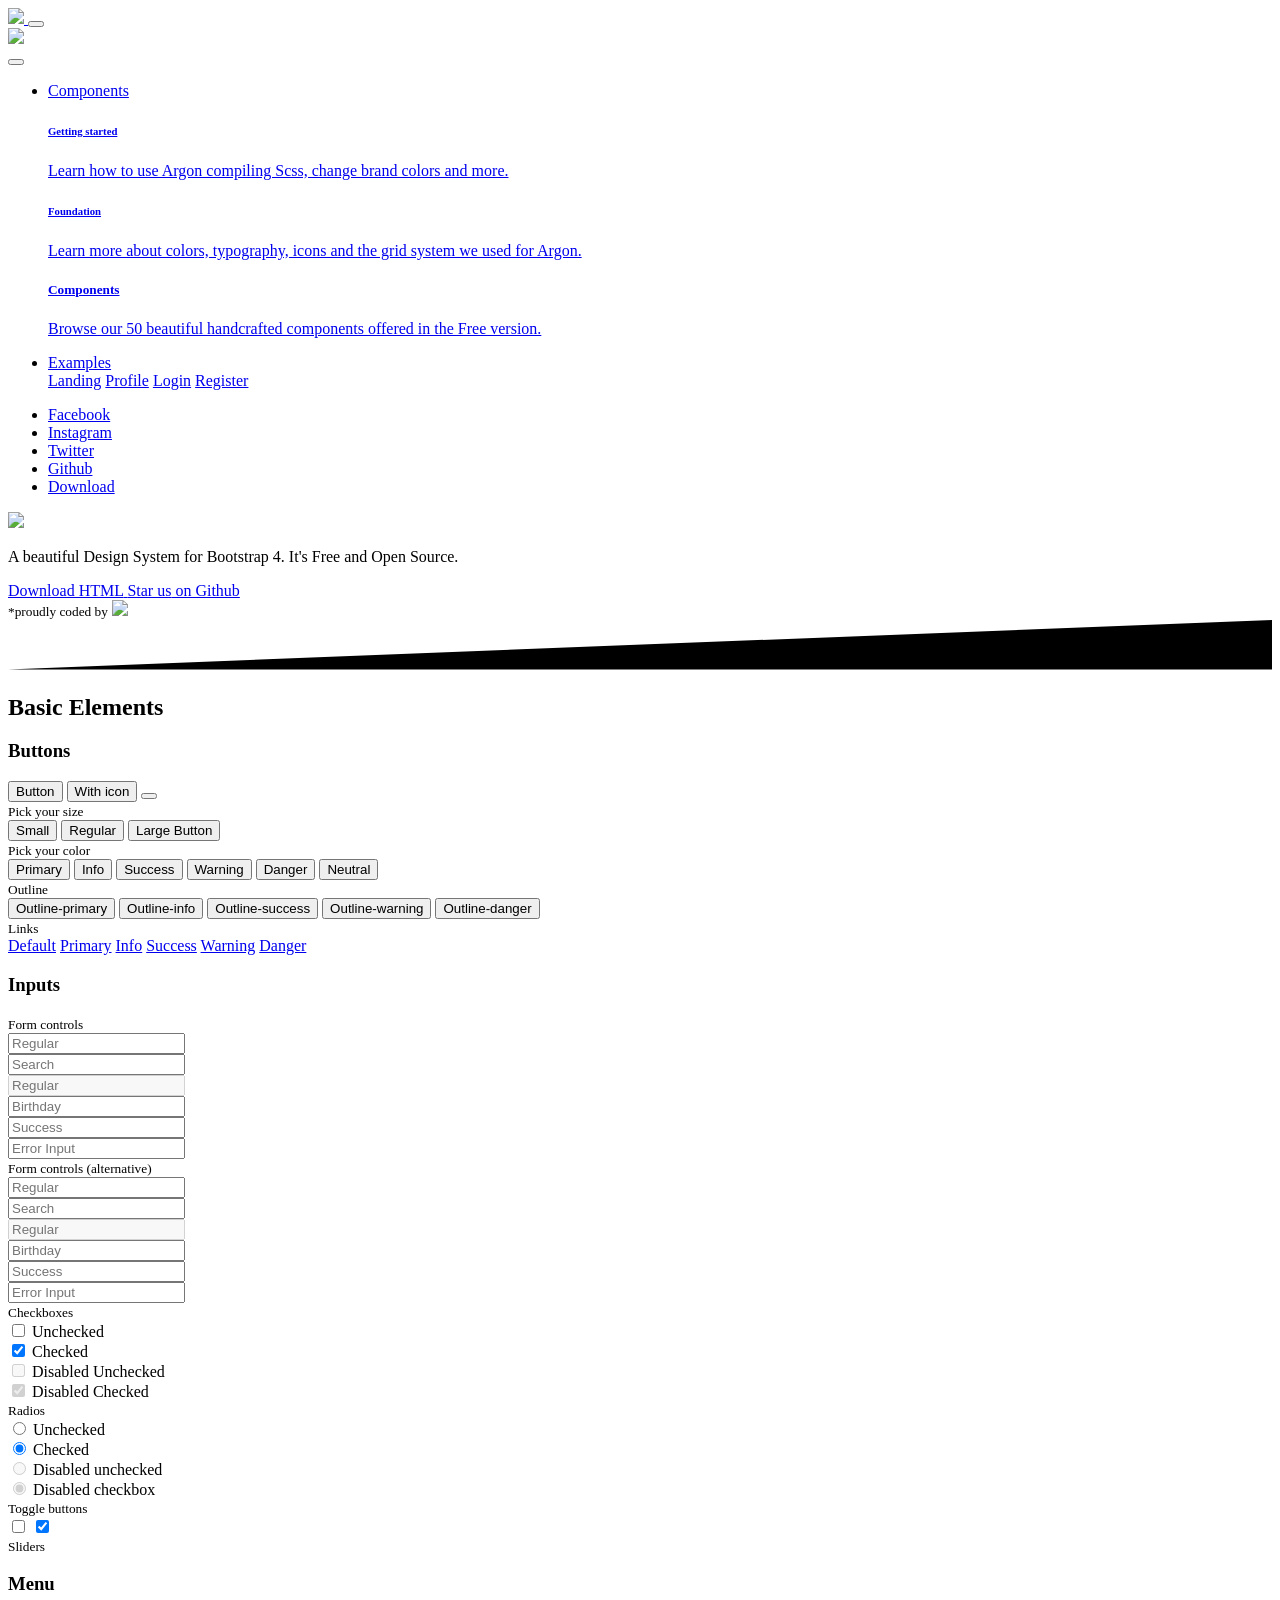
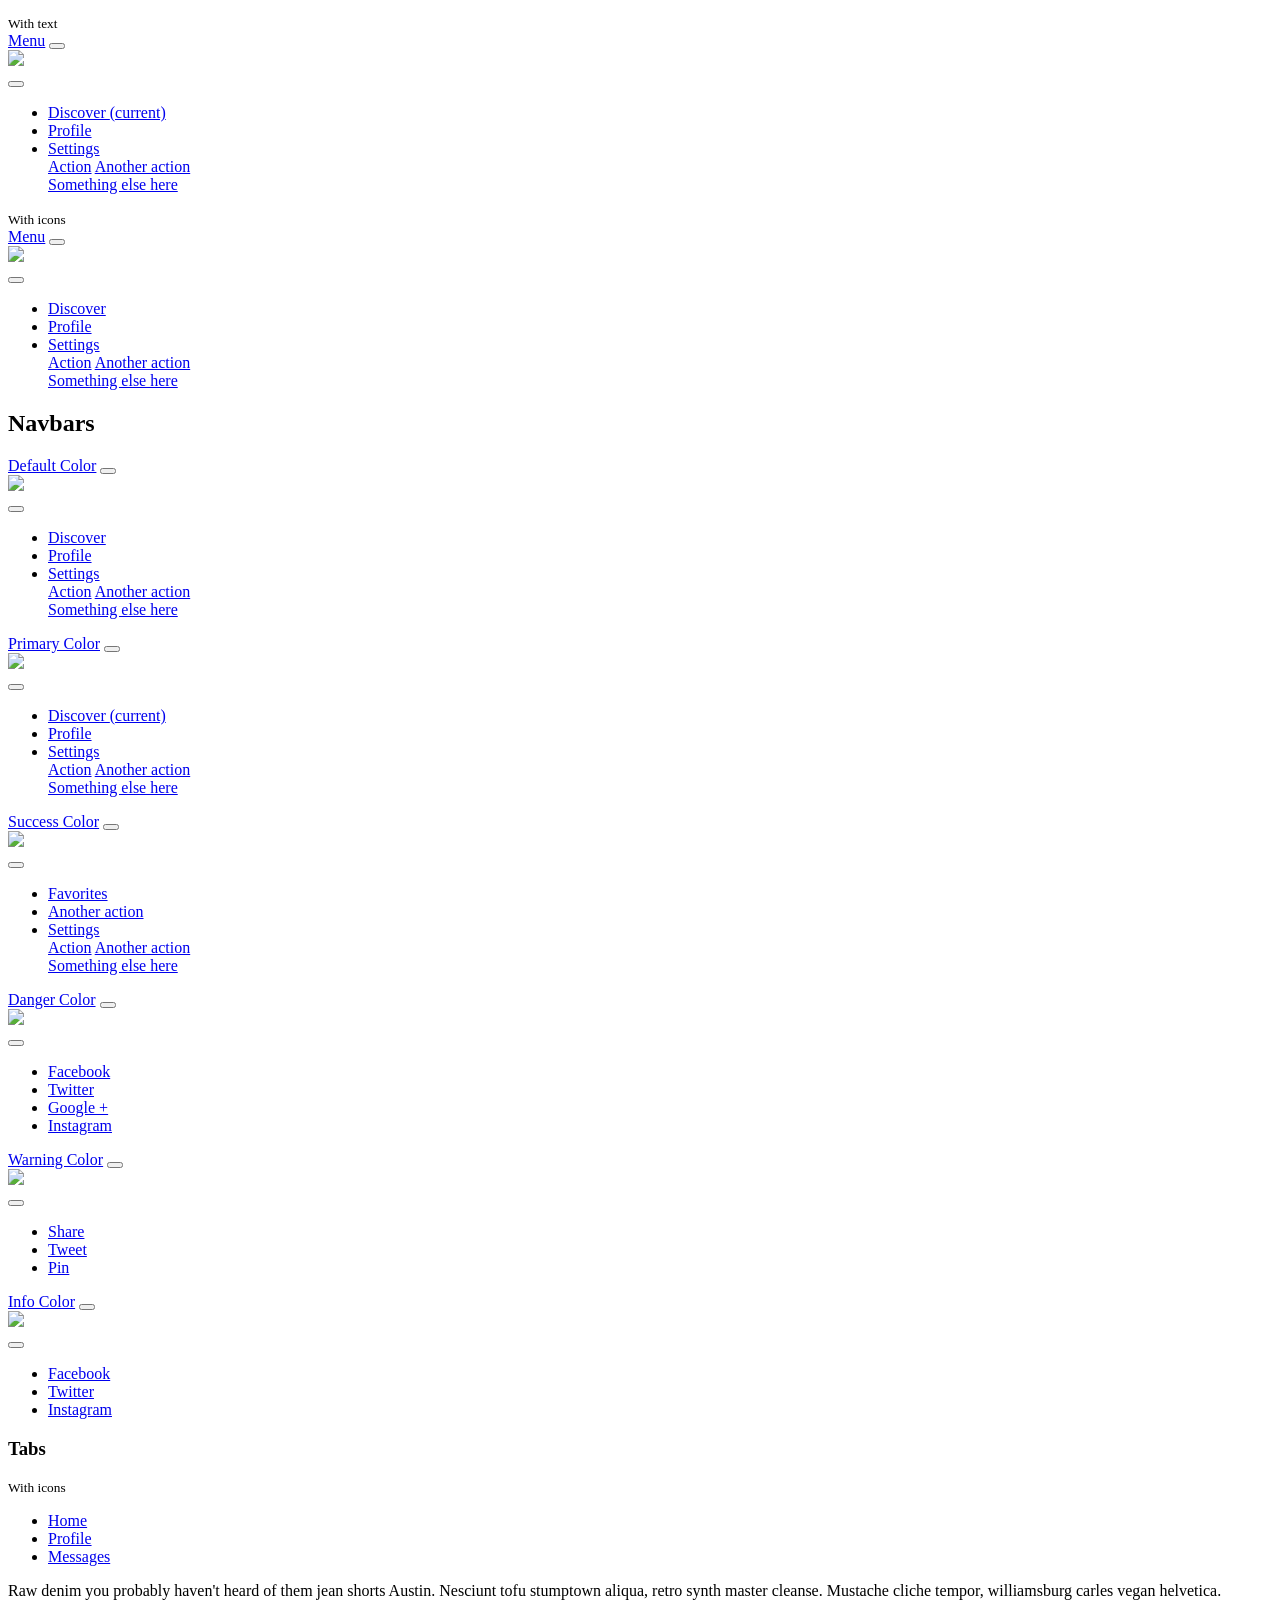
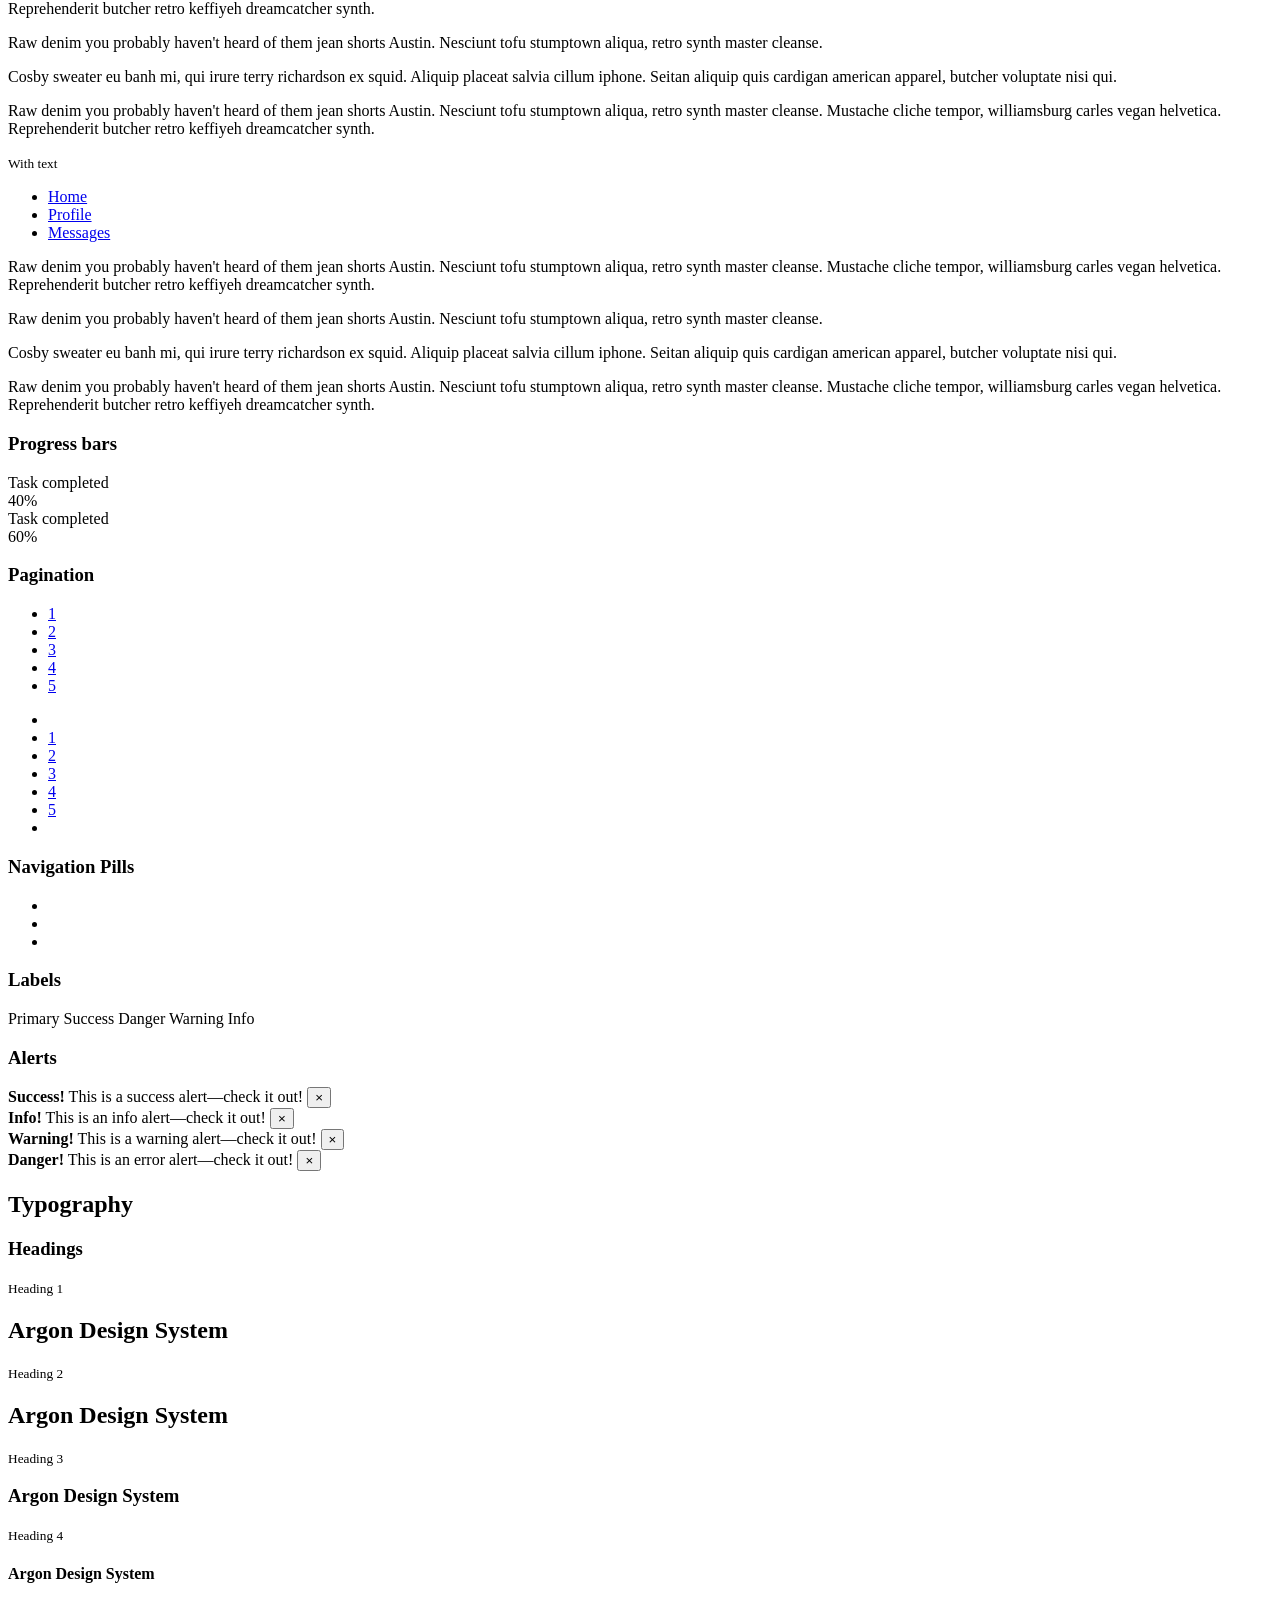
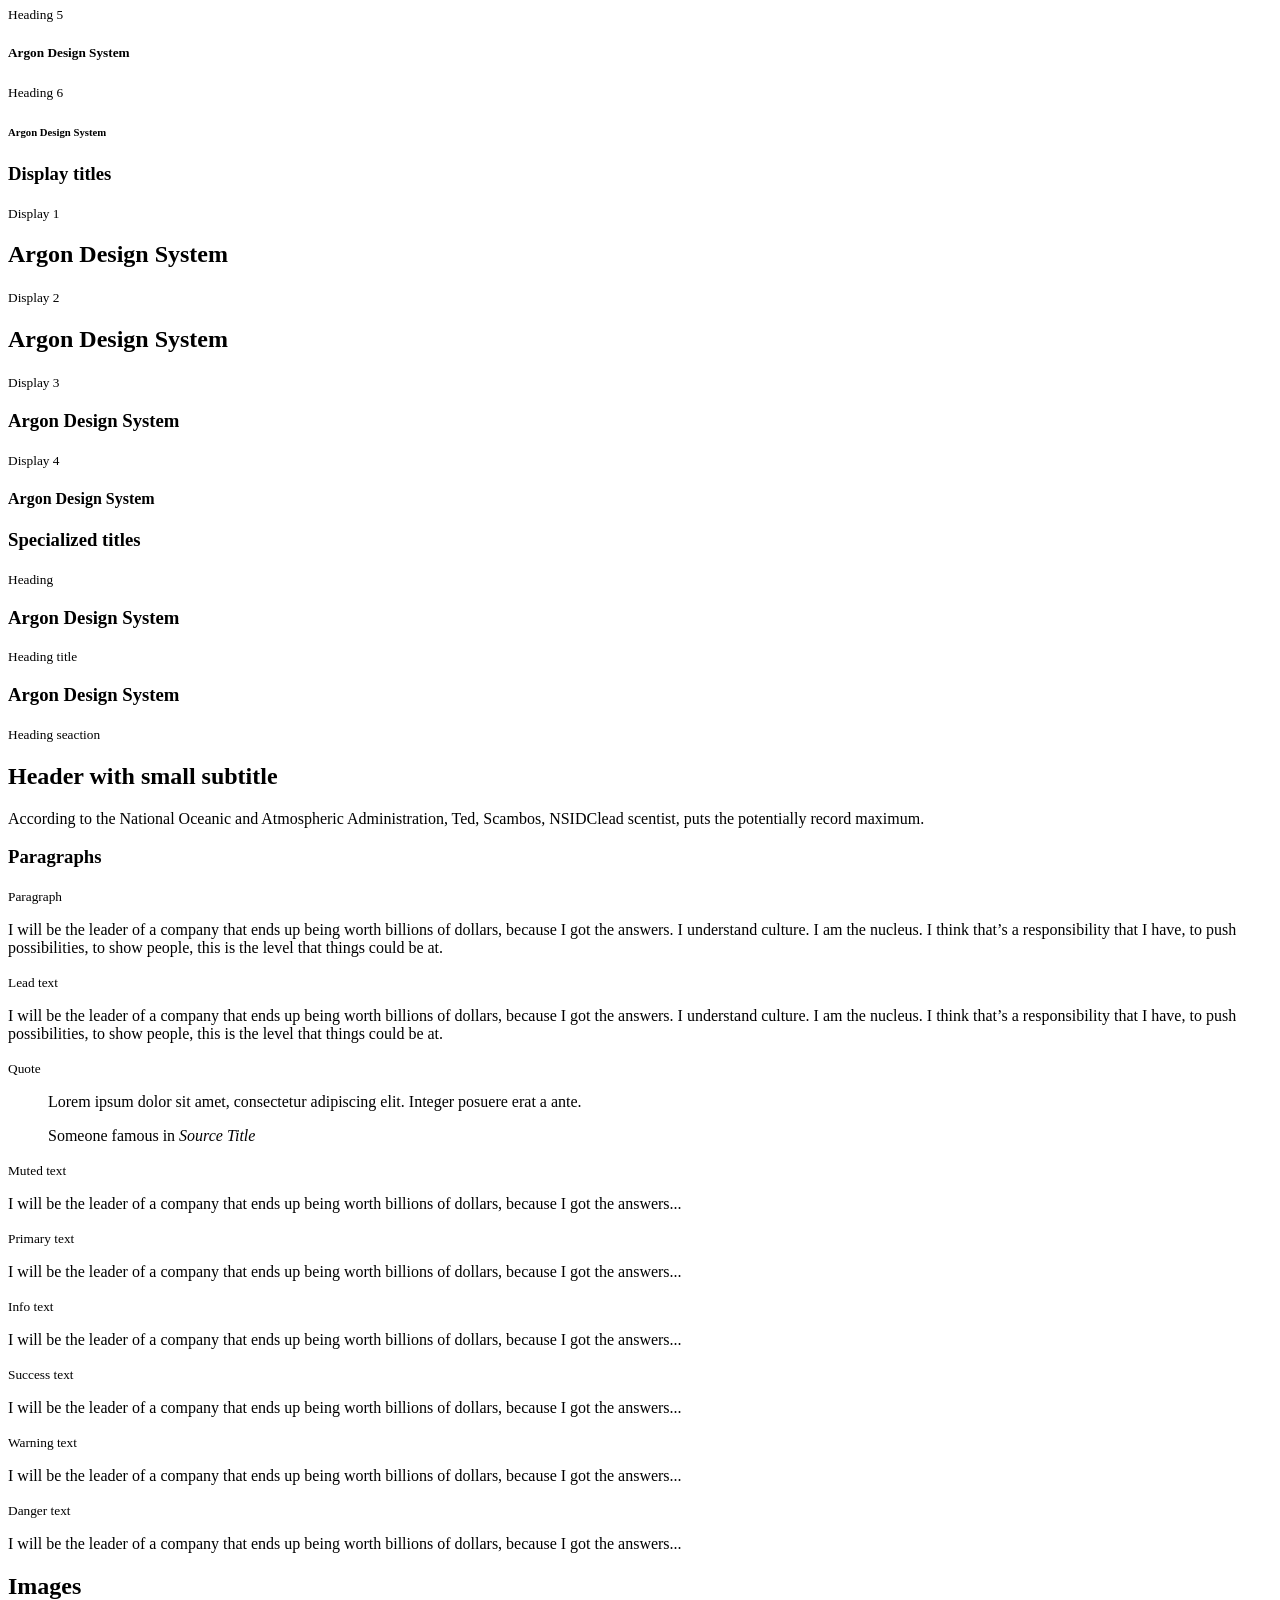
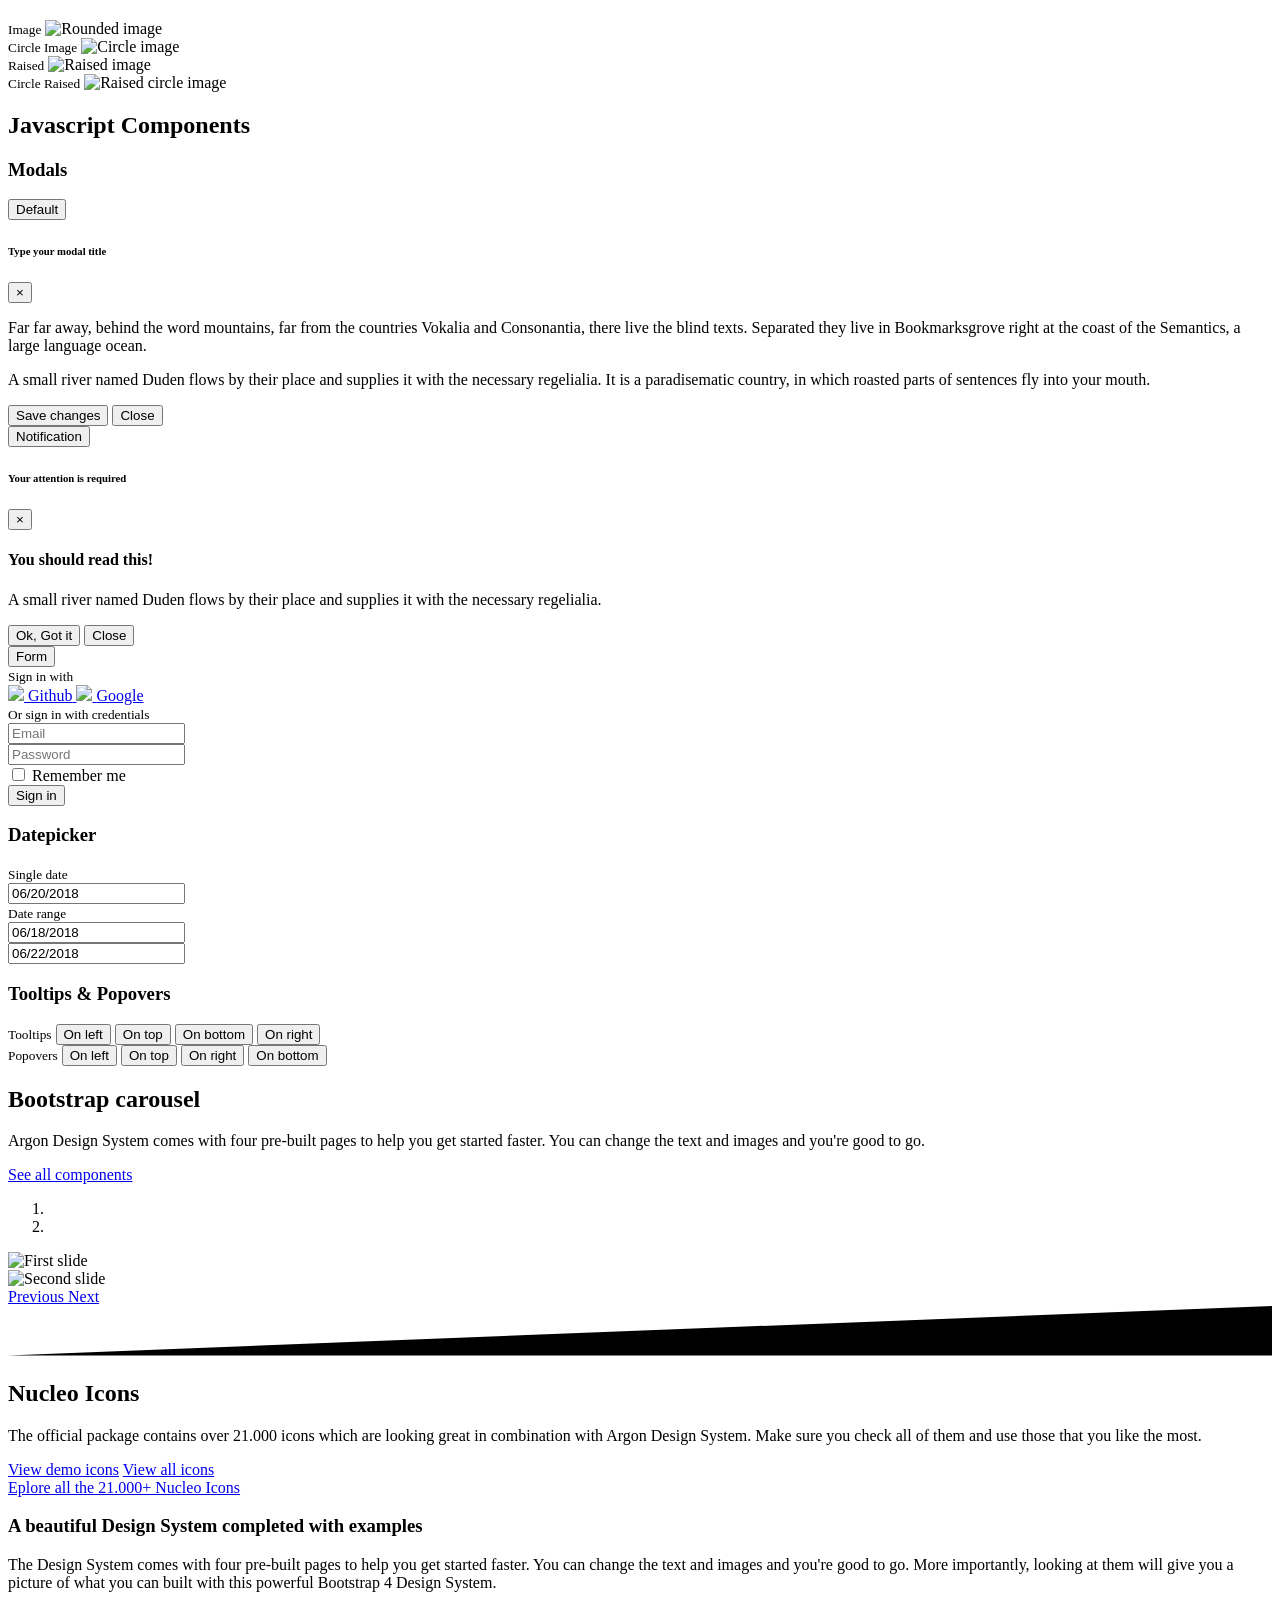
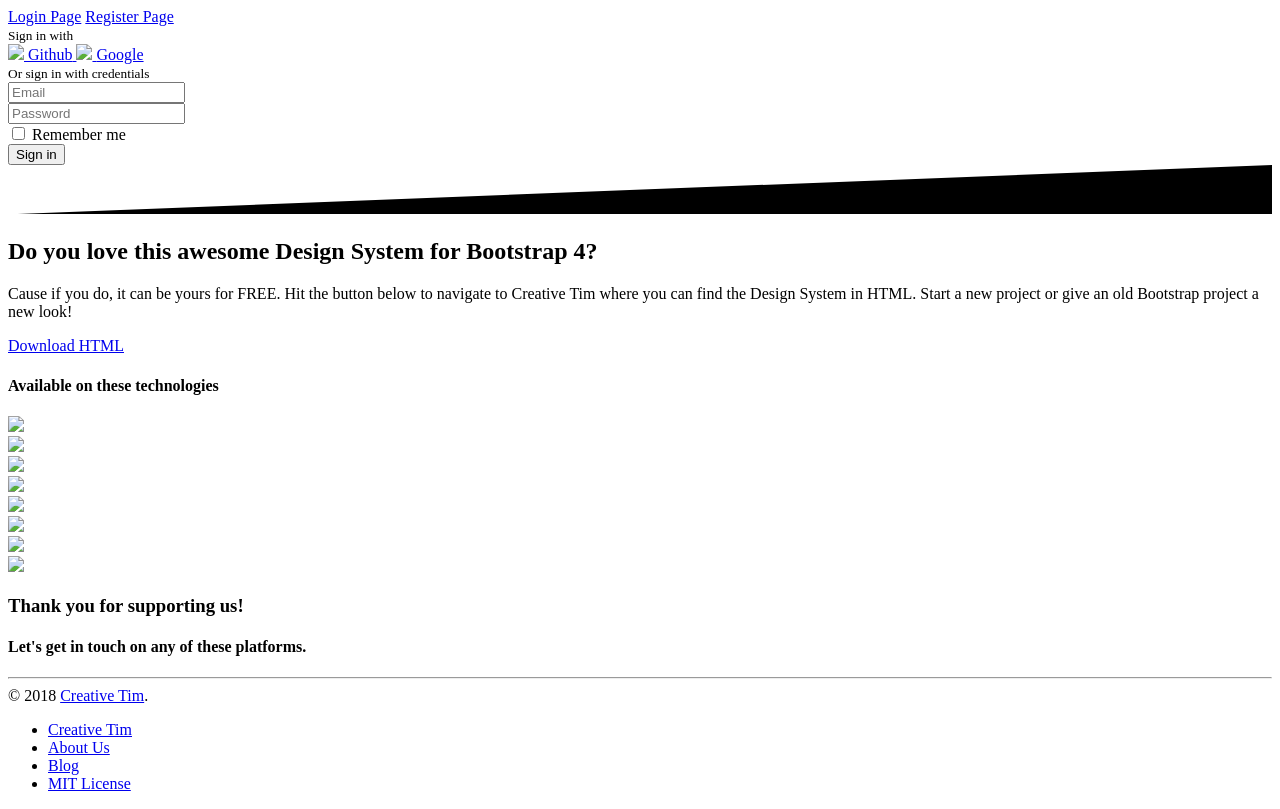
==== commit 554f8a42: "Add files via upload" ====
--- a/index.html
+++ b/index.html
@@ -1,614 +1,1786 @@
-<!DOCTYPE html>
-<html lang="en">
-<script type="text/javascript">
-	window.location = "https://fianpanic.blogspot.co.id/";
-	</script>
-	
-	
 <!DOCTYPE html>
 <html>
+
 <head>
-    <meta http-equiv="Content-Type" content="text/html; charset=UTF-8">
+  <meta charset="utf-8">
+  <meta name="viewport" content="width=device-width, initial-scale=1, shrink-to-fit=no">
+  <meta name="description" content="Start your development with a Design System for Bootstrap 4.">
+  <meta name="author" content="Creative Tim">
+  <title>Argon Design System - Free Design System for Bootstrap 4</title>
+  <!-- Favicon -->
+  <link href="./assets/img/brand/favicon.png" rel="icon" type="image/png">
+  <!-- Fonts -->
+  <link href="https://fonts.googleapis.com/css?family=Open+Sans:300,400,600,700" rel="stylesheet">
+  <!-- Icons -->
+  <link href="./assets/vendor/nucleo/css/nucleo.css" rel="stylesheet">
+  <link href="./assets/vendor/font-awesome/css/font-awesome.min.css" rel="stylesheet">
+  <!-- Argon CSS -->
+  <link type="text/css" href="./assets/css/argon.css?v=1.0.1" rel="stylesheet">
+  <!-- Docs CSS -->
+  <link type="text/css" href="./assets/css/docs.min.css" rel="stylesheet">
+</head>
 
-    <!-- Site Title and Description -->
-    <title>3Angle - Creative & Modern MultiPurpose Theme</title>
-    <meta name="description" content="Here goes the description">
-    <meta name="author" content="author name">
+<body>
+  <header class="header-global">
+    <nav id="navbar-main" class="navbar navbar-main navbar-expand-lg navbar-transparent navbar-light headroom">
+      <div class="container">
+        <a class="navbar-brand mr-lg-5" href="./index.html">
+          <img src="./assets/img/brand/white.png">
+        </a>
+        <button class="navbar-toggler" type="button" data-toggle="collapse" data-target="#navbar_global" aria-controls="navbar_global" aria-expanded="false" aria-label="Toggle navigation">
+          <span class="navbar-toggler-icon"></span>
+        </button>
+        <div class="navbar-collapse collapse" id="navbar_global">
+          <div class="navbar-collapse-header">
+            <div class="row">
+              <div class="col-6 collapse-brand">
+                <a href="./index.html">
+                  <img src="./assets/img/brand/blue.png">
+                </a>
+              </div>
+              <div class="col-6 collapse-close">
+                <button type="button" class="navbar-toggler" data-toggle="collapse" data-target="#navbar_global" aria-controls="navbar_global" aria-expanded="false" aria-label="Toggle navigation">
+                  <span></span>
+                  <span></span>
+                </button>
+              </div>
+            </div>
+          </div>
+          <ul class="navbar-nav navbar-nav-hover align-items-lg-center">
+            <li class="nav-item dropdown">
+              <a href="#" class="nav-link" data-toggle="dropdown" href="#" role="button">
+                <i class="ni ni-ui-04 d-lg-none"></i>
+                <span class="nav-link-inner--text">Components</span>
+              </a>
+              <div class="dropdown-menu dropdown-menu-xl">
+                <div class="dropdown-menu-inner">
+                  <a href="https://demos.creative-tim.com/argon-design-system/docs/getting-started/overview.html" class="media d-flex align-items-center">
+                    <div class="icon icon-shape bg-gradient-primary rounded-circle text-white">
+                      <i class="ni ni-spaceship"></i>
+                    </div>
+                    <div class="media-body ml-3">
+                      <h6 class="heading text-primary mb-md-1">Getting started</h6>
+                      <p class="description d-none d-md-inline-block mb-0">Learn how to use Argon compiling Scss, change brand colors and more.</p>
+                    </div>
+                  </a>
+                  <a href="https://demos.creative-tim.com/argon-design-system/docs/foundation/colors.html" class="media d-flex align-items-center">
+                    <div class="icon icon-shape bg-gradient-success rounded-circle text-white">
+                      <i class="ni ni-palette"></i>
+                    </div>
+                    <div class="media-body ml-3">
+                      <h6 class="heading text-primary mb-md-1">Foundation</h6>
+                      <p class="description d-none d-md-inline-block mb-0">Learn more about colors, typography, icons and the grid system we used for Argon.</p>
+                    </div>
+                  </a>
+                  <a href="https://demos.creative-tim.com/argon-design-system/docs/components/alerts.html" class="media d-flex align-items-center">
+                    <div class="icon icon-shape bg-gradient-warning rounded-circle text-white">
+                      <i class="ni ni-ui-04"></i>
+                    </div>
+                    <div class="media-body ml-3">
+                      <h5 class="heading text-warning mb-md-1">Components</h5>
+                      <p class="description d-none d-md-inline-block mb-0">Browse our 50 beautiful handcrafted components offered in the Free version.</p>
+                    </div>
+                  </a>
+                </div>
+              </div>
+            </li>
+            <li class="nav-item dropdown">
+              <a href="#" class="nav-link" data-toggle="dropdown" href="#" role="button">
+                <i class="ni ni-collection d-lg-none"></i>
+                <span class="nav-link-inner--text">Examples</span>
+              </a>
+              <div class="dropdown-menu">
+                <a href="./examples/landing.html" class="dropdown-item">Landing</a>
+                <a href="./examples/profile.html" class="dropdown-item">Profile</a>
+                <a href="./examples/login.html" class="dropdown-item">Login</a>
+                <a href="./examples/register.html" class="dropdown-item">Register</a>
+              </div>
+            </li>
+          </ul>
+          <ul class="navbar-nav align-items-lg-center ml-lg-auto">
+            <li class="nav-item">
+              <a class="nav-link nav-link-icon" href="https://www.facebook.com/creativetim" target="_blank" data-toggle="tooltip" title="Like us on Facebook">
+                <i class="fa fa-facebook-square"></i>
+                <span class="nav-link-inner--text d-lg-none">Facebook</span>
+              </a>
+            </li>
+            <li class="nav-item">
+              <a class="nav-link nav-link-icon" href="https://www.instagram.com/creativetimofficial" target="_blank" data-toggle="tooltip" title="Follow us on Instagram">
+                <i class="fa fa-instagram"></i>
+                <span class="nav-link-inner--text d-lg-none">Instagram</span>
+              </a>
+            </li>
+            <li class="nav-item">
+              <a class="nav-link nav-link-icon" href="https://twitter.com/creativetim" target="_blank" data-toggle="tooltip" title="Follow us on Twitter">
+                <i class="fa fa-twitter-square"></i>
+                <span class="nav-link-inner--text d-lg-none">Twitter</span>
+              </a>
+            </li>
+            <li class="nav-item">
+              <a class="nav-link nav-link-icon" href="https://github.com/creativetimofficial/argon-design-system" target="_blank" data-toggle="tooltip" title="Star us on Github">
+                <i class="fa fa-github"></i>
+                <span class="nav-link-inner--text d-lg-none">Github</span>
+              </a>
+            </li>
+            <li class="nav-item d-none d-lg-block ml-lg-4">
+              <a href="https://www.creative-tim.com/product/argon-design-system" target="_blank" class="btn btn-neutral btn-icon">
+                <span class="btn-inner--icon">
+                  <i class="fa fa-cloud-download mr-2"></i>
+                </span>
+                <span class="nav-link-inner--text">Download</span>
+              </a>
+            </li>
+          </ul>
+        </div>
+      </div>
+    </nav>
+  </header>
+  <main>
+    <div class="position-relative">
+      <!-- Hero for FREE version -->
+      <section class="section section-lg section-hero section-shaped">
+        <!-- Background circles -->
+        <div class="shape shape-style-1 shape-primary">
+          <span class="span-150"></span>
+          <span class="span-50"></span>
+          <span class="span-50"></span>
+          <span class="span-75"></span>
+          <span class="span-100"></span>
+          <span class="span-75"></span>
+          <span class="span-50"></span>
+          <span class="span-100"></span>
+          <span class="span-50"></span>
+          <span class="span-100"></span>
+        </div>
+        <div class="container shape-container d-flex align-items-center py-lg">
+          <div class="col px-0">
+            <div class="row align-items-center justify-content-center">
+              <div class="col-lg-6 text-center">
+                <img src="./assets/img/brand/white.png" style="width: 200px;" class="img-fluid">
+                <p class="lead text-white">A beautiful Design System for Bootstrap 4. It's Free and Open Source.</p>
+                <div class="btn-wrapper mt-5">
+                  <a href="https://www.creative-tim.com/product/argon-design-system" class="btn btn-lg btn-white btn-icon mb-3 mb-sm-0">
+                    <span class="btn-inner--icon"><i class="ni ni-cloud-download-95"></i></span>
+                    <span class="btn-inner--text">Download HTML</span>
+                  </a>
+                  <a href="https://github.com/creativetimofficial/argon-design-system" class="btn btn-lg btn-github btn-icon mb-3 mb-sm-0" target="_blank">
+                    <span class="btn-inner--icon"><i class="fa fa-github"></i></span>
+                    <span class="btn-inner--text">
+                      <span class="text-warning">Star us</span> on Github</span>
+                  </a>
+                </div>
+                <div class="mt-5">
+                  <small class="text-white font-weight-bold mb-0 mr-2">*proudly coded by</small>
+                  <img src="./assets/img/brand/creativetim-white-slim.png" style="height: 28px;">
+                </div>
+              </div>
+            </div>
+          </div>
+        </div>
+        <!-- SVG separator -->
+        <div class="separator separator-bottom separator-skew zindex-100">
+          <svg x="0" y="0" viewBox="0 0 2560 100" preserveAspectRatio="none" version="1.1" xmlns="http://www.w3.org/2000/svg">
+            <polygon class="fill-white" points="2560 0 2560 100 0 100"></polygon>
+          </svg>
+        </div>
+      </section>
+    </div>
+    <section class="section section-components pb-0" id="section-components">
+      <div class="container">
+        <div class="row justify-content-center">
+          <div class="col-lg-12">
+            <!-- Basic elements -->
+            <h2 class="mb-5">
+              <span>Basic Elements</span>
+            </h2>
+            <!-- Buttons -->
+            <h3 class="h4 text-success font-weight-bold mb-4">Buttons</h3>
+            <!-- Button styles -->
+            <div>
+              <button class="btn btn-primary" type="button">Button</button>
+              <button class="btn btn-icon btn-3 btn-primary" type="button">
+                <span class="btn-inner--icon"><i class="ni ni-bag-17"></i></span>
+                <span class="btn-inner--text">With icon</span>
+              </button>
+              <button class="btn btn-icon btn-2 btn-primary" type="button">
+                <span class="btn-inner--icon"><i class="ni ni-bag-17"></i></span>
+              </button>
+              <!-- Button wizes -->
+              <div class="mb-3 mt-5">
+                <small class="text-uppercase font-weight-bold">Pick your size</small>
+              </div>
+              <button class="btn btn-sm btn-primary" type="button">Small</button>
+              <button class="btn btn-1 btn-primary" type="button">Regular</button>
+              <button class="btn btn-lg btn-primary" type="button">Large Button</button>
+            </div>
+            <!-- Button colors -->
+            <div class="mb-3 mt-5">
+              <small class="text-uppercase font-weight-bold">Pick your color</small>
+            </div>
+            <button class="btn btn-1 btn-primary" type="button">Primary</button>
+            <button class="btn btn-1 btn-info" type="button">Info</button>
+            <button class="btn btn-1 btn-success" type="button">Success</button>
+            <button class="btn btn-1 btn-warning" type="button">Warning</button>
+            <button class="btn btn-1 btn-danger" type="button">Danger</button>
+            <button class="btn btn-1 btn-neutral" type="button">Neutral</button>
+            <div class="mb-3 mt-5">
+              <small class="text-uppercase font-weight-bold">Outline</small>
+            </div>
+            <button class="btn btn-1 btn-outline-primary" type="button">Outline-primary</button>
+            <button class="btn btn-1 btn-outline-info" type="button">Outline-info</button>
+            <button class="btn btn-1 btn-outline-success" type="button">Outline-success</button>
+            <button class="btn btn-1 btn-outline-warning" type="button">Outline-warning</button>
+            <button class="btn btn-1 btn-outline-danger" type="button">Outline-danger</button>
+            <!-- Button links -->
+            <div class="mb-3 mt-5">
+              <small class="text-uppercase font-weight-bold">Links</small>
+            </div>
+            <a href="#" class="btn btn-link text-default">Default</a>
+            <a href="#" class="btn btn-link text-primary">Primary</a>
+            <a href="#" class="btn btn-link text-info">Info</a>
+            <a href="#" class="btn btn-link text-success">Success</a>
+            <a href="#" class="btn btn-link text-warning">Warning</a>
+            <a href="#" class="btn btn-link text-danger">Danger</a>
+          </div>
+        </div>
+      </div>
+    </section>
+    <section class="section pb-0 section-components">
+      <div class="container mb-5">
+        <!-- Inputs -->
+        <h3 class="h4 text-success font-weight-bold mb-4">Inputs</h3>
+        <div class="mb-3">
+          <small class="text-uppercase font-weight-bold">Form controls</small>
+        </div>
+        <div class="row">
+          <div class="col-lg-4 col-sm-6">
+            <div class="form-group">
+              <input type="text" placeholder="Regular" class="form-control" />
+            </div>
+            <div class="form-group">
+              <div class="input-group mb-4">
+                <div class="input-group-prepend">
+                  <span class="input-group-text"><i class="ni ni-zoom-split-in"></i></span>
+                </div>
+                <input class="form-control" placeholder="Search" type="text">
+              </div>
+            </div>
+          </div>
+          <div class="col-lg-4 col-sm-6">
+            <div class="form-group">
+              <input type="text" placeholder="Regular" class="form-control" disabled />
+            </div>
+            <div class="form-group">
+              <div class="input-group mb-4">
+                <input class="form-control" placeholder="Birthday" type="text">
+                <div class="input-group-append">
+                  <span class="input-group-text"><i class="ni ni-zoom-split-in"></i></span>
+                </div>
+              </div>
+            </div>
+          </div>
+          <div class="col-lg-4 col-sm-6">
+            <div class="form-group has-success">
+              <input type="text" placeholder="Success" class="form-control is-valid" />
+            </div>
+            <div class="form-group has-danger">
+              <input type="email" placeholder="Error Input" class="form-control is-invalid" />
+            </div>
+          </div>
+        </div>
+      </div>
+      <div class="py-5 bg-secondary">
+        <div class="container">
+          <!-- Inputs (alternative) -->
+          <div class="mb-3">
+            <small class="text-uppercase font-weight-bold">Form controls (alternative)</small>
+          </div>
+          <div class="row">
+            <div class="col-lg-4 col-sm-6">
+              <div class="form-group">
+                <input type="text" placeholder="Regular" class="form-control form-control-alternative" />
+              </div>
+              <div class="form-group">
+                <div class="input-group input-group-alternative mb-4">
+                  <div class="input-group-prepend">
+                    <span class="input-group-text"><i class="ni ni-zoom-split-in"></i></span>
+                  </div>
+                  <input class="form-control" placeholder="Search" type="text">
+                </div>
+              </div>
+            </div>
+            <div class="col-lg-4 col-sm-6">
+              <div class="form-group">
+                <input type="text" placeholder="Regular" class="form-control form-control-alternative " disabled />
+              </div>
+              <div class="form-group">
+                <div class="input-group input-group-alternative mb-4">
+                  <input class="form-control" placeholder="Birthday" type="text">
+                  <div class="input-group-append">
+                    <span class="input-group-text"><i class="ni ni-zoom-split-in"></i></span>
+                  </div>
+                </div>
+              </div>
+            </div>
+            <div class="col-lg-4 col-sm-6">
+              <div class="form-group has-success">
+                <input type="text" placeholder="Success" class="form-control form-control-alternative is-valid" />
+              </div>
+              <div class="form-group has-danger">
+                <input type="email" placeholder="Error Input" class="form-control form-control-alternative is-invalid" />
+              </div>
+            </div>
+          </div>
+        </div>
+      </div>
+    </section>
+    <section class="section">
+      <div class="container">
+        <!-- Custom controls -->
+        <div class="row">
+          <div class="col-lg-3 col-md-6">
+            <!-- Checkboxes -->
+            <div class="mb-3">
+              <small class="text-uppercase font-weight-bold">Checkboxes</small>
+            </div>
+            <div class="custom-control custom-checkbox mb-3">
+              <input class="custom-control-input" id="customCheck1" type="checkbox">
+              <label class="custom-control-label" for="customCheck1">
+                <span>Unchecked</span>
+              </label>
+            </div>
+            <div class="custom-control custom-checkbox mb-3">
+              <input class="custom-control-input" id="customCheck2" type="checkbox" checked>
+              <label class="custom-control-label" for="customCheck2">
+                <span>Checked</span>
+              </label>
+            </div>
+            <div class="custom-control custom-checkbox mb-3">
+              <input class="custom-control-input" id="customCheck3" type="checkbox" disabled>
+              <label class="custom-control-label" for="customCheck3">
+                <span>Disabled Unchecked</span>
+              </label>
+            </div>
+            <div class="custom-control custom-checkbox mb-3">
+              <input class="custom-control-input" id="customCheck4" type="checkbox" checked disabled>
+              <label class="custom-control-label" for="customCheck4">
+                <span>Disabled Checked</span>
+              </label>
+            </div>
+          </div>
+          <div class="col-lg-3 col-sm-6 mt-4 mt-md-0">
+            <!-- Radio buttons -->
+            <div class="mb-3">
+              <small class="text-uppercase font-weight-bold">Radios</small>
+            </div>
+            <div class="custom-control custom-radio mb-3">
+              <input name="custom-radio-1" class="custom-control-input" id="customRadio1" type="radio">
+              <label class="custom-control-label" for="customRadio1">
+                <span>Unchecked</span>
+              </label>
+            </div>
+            <div class="custom-control custom-radio mb-3">
+              <input name="custom-radio-1" class="custom-control-input" id="customRadio2" checked type="radio">
+              <label class="custom-control-label" for="customRadio2">
+                <span>Checked</span>
+              </label>
+            </div>
+            <div class="custom-control custom-radio mb-3">
+              <input name="custom-radio-2" class="custom-control-input" id="customRadio3" disabled type="radio">
+              <label class="custom-control-label" for="customRadio3">
+                <span>Disabled unchecked</span>
+              </label>
+            </div>
+            <div class="custom-control custom-radio mb-3">
+              <input name="custom-radio-2" class="custom-control-input" id="customRadio4" checked disabled type="radio">
+              <label class="custom-control-label" for="customRadio4">
+                <span>Disabled checkbox</span>
+              </label>
+            </div>
+          </div>
+          <div class="col-lg-3 col-sm-6 mt-4 mt-md-0">
+            <!-- Toggle buttons -->
+            <div class="mb-3">
+              <small class="text-uppercase font-weight-bold">Toggle buttons</small>
+            </div>
+            <label class="custom-toggle">
+              <input type="checkbox">
+              <span class="custom-toggle-slider rounded-circle"></span>
+            </label>
+            <span class="clearfix"></span>
+            <label class="custom-toggle">
+              <input type="checkbox" checked>
+              <span class="custom-toggle-slider rounded-circle"></span>
+            </label>
+          </div>
+          <div class="col-lg-3 col-sm-6 mt-4 mt-md-0">
+            <div class="mb-3">
+              <small class="text-uppercase font-weight-bold">Sliders</small>
+            </div>
+            <!-- Simple slider -->
+            <div class="input-slider-container">
+              <div id="input-slider" class="input-slider" data-range-value-min="100" data-range-value-max="500"></div>
+              <!-- Input slider values -->
+              <div class="row mt-3 d-none">
+                <div class="col-6">
+                  <span id="input-slider-value" class="range-slider-value" data-range-value-low="100"></span>
+                </div>
+              </div>
+            </div>
+            <!-- Range slider -->
+            <div class="mt-5">
+              <!-- Range slider container -->
+              <div id="input-slider-range" data-range-value-min="100" data-range-value-max="500"></div>
+              <!-- Range slider values -->
+              <div class="row d-none">
+                <div class="col-6">
+                  <span class="range-slider-value value-low" data-range-value-low="200" id="input-slider-range-value-low"></span>
+                </div>
+                <div class="col-6 text-right">
+                  <span class="range-slider-value value-high" data-range-value-high="400" id="input-slider-range-value-high"></span>
+                </div>
+              </div>
+            </div>
+          </div>
+        </div>
+        <div class="row justify-content-center mt-md">
+          <div class="col-lg-12">
+            <!-- Menu -->
+            <h3 class="h4 text-success font-weight-bold mb-4">Menu</h3>
+            <div class="row">
+              <div class="col-lg-6">
+                <div class="mb-3">
+                  <small class="text-uppercase font-weight-bold">With text</small>
+                </div>
+                <nav class="navbar navbar-expand-lg navbar-dark bg-primary rounded">
+                  <div class="container">
+                    <a class="navbar-brand" href="#">Menu</a>
+                    <button class="navbar-toggler" type="button" data-toggle="collapse" data-target="#nav-inner-primary" aria-controls="nav-inner-primary" aria-expanded="false" aria-label="Toggle navigation">
+                      <span class="navbar-toggler-icon"></span>
+                    </button>
+                    <div class="collapse navbar-collapse" id="nav-inner-primary">
+                      <div class="navbar-collapse-header">
+                        <div class="row">
+                          <div class="col-6 collapse-brand">
+                            <a href="./index.html">
+                              <img src="./assets/img/brand/blue.png">
+                            </a>
+                          </div>
+                          <div class="col-6 collapse-close">
+                            <button type="button" class="navbar-toggler" data-toggle="collapse" data-target="#nav-inner-primary" aria-controls="nav-inner-primary" aria-expanded="false" aria-label="Toggle navigation">
+                              <span></span>
+                              <span></span>
+                            </button>
+                          </div>
+                        </div>
+                      </div>
+                      <ul class="navbar-nav ml-lg-auto">
+                        <li class="nav-item">
+                          <a class="nav-link" href="#">Discover
+                            <span class="sr-only">(current)</span>
+                          </a>
+                        </li>
+                        <li class="nav-item">
+                          <a class="nav-link" href="#">Profile</a>
+                        </li>
+                        <li class="nav-item dropdown">
+                          <a class="nav-link" href="#" id="nav-inner-primary_dropdown_1" role="button" data-toggle="dropdown" aria-haspopup="true" aria-expanded="false">Settings</a>
+                          <div class="dropdown-menu dropdown-menu-right" aria-labelledby="nav-inner-primary_dropdown_1">
+                            <a class="dropdown-item" href="#">Action</a>
+                            <a class="dropdown-item" href="#">Another action</a>
+                            <div class="dropdown-divider"></div>
+                            <a class="dropdown-item" href="#">Something else here</a>
+                          </div>
+                        </li>
+                      </ul>
+                    </div>
+                  </div>
+                </nav>
+              </div>
+              <div class="col-lg-6 mt-4 mt-lg-0">
+                <div class="mb-3">
+                  <small class="text-uppercase font-weight-bold">With icons</small>
+                </div>
+                <nav class="navbar navbar-expand-lg navbar-dark bg-success rounded">
+                  <div class="container">
+                    <a class="navbar-brand" href="#">Menu</a>
+                    <button class="navbar-toggler" type="button" data-toggle="collapse" data-target="#nav-inner-success" aria-controls="nav-inner-success" aria-expanded="false" aria-label="Toggle navigation">
+                      <span class="navbar-toggler-icon"></span>
+                    </button>
+                    <div class="collapse navbar-collapse" id="nav-inner-success">
+                      <div class="navbar-collapse-header">
+                        <div class="row">
+                          <div class="col-6 collapse-brand">
+                            <a href="./index.html">
+                              <img src="./assets/img/brand/blue.png">
+                            </a>
+                          </div>
+                          <div class="col-6 collapse-close">
+                            <button type="button" class="navbar-toggler" data-toggle="collapse" data-target="#nav-inner-success" aria-controls="nav-inner-success" aria-expanded="false" aria-label="Toggle navigation">
+                              <span></span>
+                              <span></span>
+                            </button>
+                          </div>
+                        </div>
+                      </div>
+                      <ul class="navbar-nav ml-lg-auto">
+                        <li class="nav-item">
+                          <a class="nav-link nav-link-icon" href="#">
+                            <i class="ni ni-favourite-28"></i>
+                            <span class="nav-link-inner--text d-lg-none">Discover</span>
+                          </a>
+                        </li>
+                        <li class="nav-item">
+                          <a class="nav-link nav-link-icon" href="#">
+                            <i class="ni ni-notification-70"></i>
+                            <span class="nav-link-inner--text d-lg-none">Profile</span>
+                          </a>
+                        </li>
+                        <li class="nav-item dropdown">
+                          <a class="nav-link nav-link-icon" href="#" id="nav-inner-success_dropdown_1" role="button" data-toggle="dropdown" aria-haspopup="true" aria-expanded="false">
+                            <i class="ni ni-settings-gear-65"></i>
+                            <span class="nav-link-inner--text d-lg-none">Settings</span>
+                          </a>
+                          <div class="dropdown-menu dropdown-menu-right" aria-labelledby="nav-inner-success_dropdown_1">
+                            <a class="dropdown-item" href="#">Action</a>
+                            <a class="dropdown-item" href="#">Another action</a>
+                            <div class="dropdown-divider"></div>
+                            <a class="dropdown-item" href="#">Something else here</a>
+                          </div>
+                        </li>
+                      </ul>
+                    </div>
+                  </div>
+                </nav>
+              </div>
+            </div>
+          </div>
+        </div>
+      </div>
+    </section>
+    <section class="">
+      <div class="container">
+        <!-- Navigation -->
+        <h2 class="mb-5">
+          <span>Navbars</span>
+        </h2>
+      </div>
+      <!-- Navbar default -->
+      <nav class="navbar navbar-expand-lg navbar-dark bg-default">
+        <div class="container">
+          <a class="navbar-brand" href="#">Default Color</a>
+          <button class="navbar-toggler" type="button" data-toggle="collapse" data-target="#navbar-default" aria-controls="navbar-default" aria-expanded="false" aria-label="Toggle navigation">
+            <span class="navbar-toggler-icon"></span>
+          </button>
+          <div class="collapse navbar-collapse" id="navbar-default">
+            <div class="navbar-collapse-header">
+              <div class="row">
+                <div class="col-6 collapse-brand">
+                  <a href="./index.html">
+                    <img src="./assets/img/brand/blue.png">
+                  </a>
+                </div>
+                <div class="col-6 collapse-close">
+                  <button type="button" class="navbar-toggler" data-toggle="collapse" data-target="#navbar-default" aria-controls="navbar-default" aria-expanded="false" aria-label="Toggle navigation">
+                    <span></span>
+                    <span></span>
+                  </button>
+                </div>
+              </div>
+            </div>
+            <ul class="navbar-nav ml-lg-auto">
+              <li class="nav-item">
+                <a class="nav-link nav-link-icon" href="#">
+                  <i class="ni ni-favourite-28"></i>
+                  <span class="nav-link-inner--text d-lg-none">Discover</span>
+                </a>
+              </li>
+              <li class="nav-item">
+                <a class="nav-link nav-link-icon" href="#">
+                  <i class="ni ni-notification-70"></i>
+                  <span class="nav-link-inner--text d-lg-none">Profile</span>
+                </a>
+              </li>
+              <li class="nav-item dropdown">
+                <a class="nav-link nav-link-icon" href="#" id="navbar-default_dropdown_1" role="button" data-toggle="dropdown" aria-haspopup="true" aria-expanded="false">
+                  <i class="ni ni-settings-gear-65"></i>
+                  <span class="nav-link-inner--text d-lg-none">Settings</span>
+                </a>
+                <div class="dropdown-menu dropdown-menu-right" aria-labelledby="navbar-default_dropdown_1">
+                  <a class="dropdown-item" href="#">Action</a>
+                  <a class="dropdown-item" href="#">Another action</a>
+                  <div class="dropdown-divider"></div>
+                  <a class="dropdown-item" href="#">Something else here</a>
+                </div>
+              </li>
+            </ul>
+          </div>
+        </div>
+      </nav>
+      <!-- Navbar primary -->
+      <nav class="navbar navbar-expand-lg navbar-dark bg-primary mt-4">
+        <div class="container">
+          <a class="navbar-brand" href="#">Primary Color</a>
+          <button class="navbar-toggler" type="button" data-toggle="collapse" data-target="#navbar-primary" aria-controls="navbar-primary" aria-expanded="false" aria-label="Toggle navigation">
+            <span class="navbar-toggler-icon"></span>
+          </button>
+          <div class="collapse navbar-collapse" id="navbar-primary">
+            <div class="navbar-collapse-header">
+              <div class="row">
+                <div class="col-6 collapse-brand">
+                  <a href="./index.html">
+                    <img src="./assets/img/brand/blue.png">
+                  </a>
+                </div>
+                <div class="col-6 collapse-close">
+                  <button type="button" class="navbar-toggler" data-toggle="collapse" data-target="#navbar-primary" aria-controls="navbar-primary" aria-expanded="false" aria-label="Toggle navigation">
+                    <span></span>
+                    <span></span>
+                  </button>
+                </div>
+              </div>
+            </div>
+            <ul class="navbar-nav ml-lg-auto">
+              <li class="nav-item">
+                <a class="nav-link" href="#">Discover
+                  <span class="sr-only">(current)</span>
+                </a>
+              </li>
+              <li class="nav-item">
+                <a class="nav-link" href="#">Profile</a>
+              </li>
+              <li class="nav-item dropdown">
+                <a class="nav-link" href="#" id="navbar-primary_dropdown_1" role="button" data-toggle="dropdown" aria-haspopup="true" aria-expanded="false">Settings</a>
+                <div class="dropdown-menu dropdown-menu-right" aria-labelledby="navbar-primary_dropdown_1">
+                  <a class="dropdown-item" href="#">Action</a>
+                  <a class="dropdown-item" href="#">Another action</a>
+                  <div class="dropdown-divider"></div>
+                  <a class="dropdown-item" href="#">Something else here</a>
+                </div>
+              </li>
+            </ul>
+          </div>
+        </div>
+      </nav>
+      <!-- Navbar success -->
+      <nav class="navbar navbar-expand-lg navbar-dark bg-success mt-4">
+        <div class="container">
+          <a class="navbar-brand" href="#">Success Color</a>
+          <button class="navbar-toggler" type="button" data-toggle="collapse" data-target="#navbar-success" aria-controls="navbar-success" aria-expanded="false" aria-label="Toggle navigation">
+            <span class="navbar-toggler-icon"></span>
+          </button>
+          <div class="collapse navbar-collapse" id="navbar-success">
+            <div class="navbar-collapse-header">
+              <div class="row">
+                <div class="col-6 collapse-brand">
+                  <a href="./index.html">
+                    <img src="./assets/img/brand/blue.png">
+                  </a>
+                </div>
+                <div class="col-6 collapse-close">
+                  <button type="button" class="navbar-toggler" data-toggle="collapse" data-target="#navbar-success" aria-controls="navbar-success" aria-expanded="false" aria-label="Toggle navigation">
+                    <span></span>
+                    <span></span>
+                  </button>
+                </div>
+              </div>
+            </div>
+            <ul class="navbar-nav ml-lg-auto">
+              <li class="nav-item">
+                <a class="nav-link nav-link-icon" href="#">
+                  <i class="ni ni-favourite-28"></i>
+                  <span class="nav-link-inner--text d-lg-none">Favorites</span>
+                </a>
+              </li>
+              <li class="nav-item">
+                <a class="nav-link nav-link-icon" href="#">
+                  <i class="ni ni-planet"></i>
+                  <span class="nav-link-inner--text d-lg-none">Another action</span>
+                </a>
+              </li>
+              <li class="nav-item dropdown">
+                <a class="nav-link nav-link-icon" href="#" id="navbar-success_dropdown_1" role="button" data-toggle="dropdown" aria-haspopup="true" aria-expanded="false">
+                  <i class="ni ni-settings-gear-65"></i>
+                  <span class="nav-link-inner--text d-lg-none">Settings</span>
+                </a>
+                <div class="dropdown-menu dropdown-menu-right" aria-labelledby="navbar-success_dropdown_1">
+                  <a class="dropdown-item" href="#">Action</a>
+                  <a class="dropdown-item" href="#">Another action</a>
+                  <div class="dropdown-divider"></div>
+                  <a class="dropdown-item" href="#">Something else here</a>
+                </div>
+              </li>
+            </ul>
+          </div>
+        </div>
+      </nav>
+      <!-- Navbar danger -->
+      <nav class="navbar navbar-expand-lg navbar-dark bg-danger mt-4">
+        <div class="container">
+          <a class="navbar-brand" href="#">Danger Color</a>
+          <button class="navbar-toggler" type="button" data-toggle="collapse" data-target="#navbar-danger" aria-controls="navbar-danger" aria-expanded="false" aria-label="Toggle navigation">
+            <span class="navbar-toggler-icon"></span>
+          </button>
+          <div class="collapse navbar-collapse" id="navbar-danger">
+            <div class="navbar-collapse-header">
+              <div class="row">
+                <div class="col-6 collapse-brand">
+                  <a href="./index.html">
+                    <img src="./assets/img/brand/blue.png">
+                  </a>
+                </div>
+                <div class="col-6 collapse-close">
+                  <button type="button" class="navbar-toggler" data-toggle="collapse" data-target="#navbar-danger" aria-controls="navbar-danger" aria-expanded="false" aria-label="Toggle navigation">
+                    <span></span>
+                    <span></span>
+                  </button>
+                </div>
+              </div>
+            </div>
+            <ul class="navbar-nav ml-auto">
+              <li class="nav-item">
+                <a class="nav-link nav-link-icon" href="#">
+                  <i class="fa fa-facebook-square"></i>
+                  <span class="nav-link-inner--text d-lg-none">Facebook</span>
+                </a>
+              </li>
+              <li class="nav-item">
+                <a class="nav-link nav-link-icon" href="#">
+                  <i class="fa fa-twitter"></i>
+                  <span class="nav-link-inner--text d-lg-none">Twitter</span>
+                </a>
+              </li>
+              <li class="nav-item">
+                <a class="nav-link nav-link-icon" href="#">
+                  <i class="fa fa-google-plus"></i>
+                  <span class="nav-link-inner--text d-lg-none">Google +</span>
+                </a>
+              </li>
+              <li class="nav-item">
+                <a class="nav-link nav-link-icon" href="#">
+                  <i class="fa fa-instagram"></i>
+                  <span class="nav-link-inner--text d-lg-none">Instagram</span>
+                </a>
+              </li>
+            </ul>
+          </div>
+        </div>
+      </nav>
+      <!-- Navbar warning -->
+      <nav class="navbar navbar-expand-lg navbar-dark bg-warning mt-4">
+        <div class="container">
+          <a class="navbar-brand" href="#">Warning Color</a>
+          <button class="navbar-toggler" type="button" data-toggle="collapse" data-target="#navbar-warning" aria-controls="navbar-warning" aria-expanded="false" aria-label="Toggle navigation">
+            <span class="navbar-toggler-icon"></span>
+          </button>
+          <div class="collapse navbar-collapse" id="navbar-warning">
+            <div class="navbar-collapse-header">
+              <div class="row">
+                <div class="col-6 collapse-brand">
+                  <a href="./index.html">
+                    <img src="./assets/img/brand/blue.png">
+                  </a>
+                </div>
+                <div class="col-6 collapse-close">
+                  <button type="button" class="navbar-toggler" data-toggle="collapse" data-target="#navbar-warning" aria-controls="navbar-warning" aria-expanded="false" aria-label="Toggle navigation">
+                    <span></span>
+                    <span></span>
+                  </button>
+                </div>
+              </div>
+            </div>
+            <ul class="navbar-nav align-items-lg-center ml-lg-auto">
+              <li class="nav-item">
+                <a class="nav-link nav-link-icon" href="#">
+                  <i class="fa fa-facebook-square"></i>
+                  <span class="nav-link-inner--text d-lg-none">Share</span>
+                </a>
+              </li>
+              <li class="nav-item">
+                <a class="nav-link nav-link-icon" href="#">
+                  <i class="fa fa-twitter"></i>
+                  <span class="nav-link-inner--text d-lg-none">Tweet</span>
+                </a>
+              </li>
+              <li class="nav-item">
+                <a class="nav-link nav-link-icon" href="#">
+                  <i class="fa fa-pinterest"></i>
+                  <span class="nav-link-inner--text d-lg-none">Pin</span>
+                </a>
+              </li>
+            </ul>
+          </div>
+        </div>
+      </nav>
+      <!-- Navbar info -->
+      <nav class="navbar navbar-expand-lg navbar-dark bg-info mt-4">
+        <div class="container">
+          <a class="navbar-brand" href="#">Info Color</a>
+          <button class="navbar-toggler" type="button" data-toggle="collapse" data-target="#navbar-info" aria-controls="navbar-info" aria-expanded="false" aria-label="Toggle navigation">
+            <span class="navbar-toggler-icon"></span>
+          </button>
+          <div class="collapse navbar-collapse" id="navbar-info">
+            <div class="navbar-collapse-header">
+              <div class="row">
+                <div class="col-6 collapse-brand">
+                  <a href="./index.html">
+                    <img src="./assets/img/brand/blue.png">
+                  </a>
+                </div>
+                <div class="col-6 collapse-close">
+                  <button type="button" class="navbar-toggler" data-toggle="collapse" data-target="#navbar-info" aria-controls="navbar-info" aria-expanded="false" aria-label="Toggle navigation">
+                    <span></span>
+                    <span></span>
+                  </button>
+                </div>
+              </div>
+            </div>
+            <ul class="navbar-nav ml-auto">
+              <li class="nav-item">
+                <a class="nav-link nav-link-icon" href="#">
+                  <i class="fa fa-facebook-square"></i>
+                  <span class="nav-link-inner--text">Facebook</span>
+                </a>
+              </li>
+              <li class="nav-item">
+                <a class="nav-link nav-link-icon" href="#">
+                  <i class="fa fa-twitter"></i>
+                  <span class="nav-link-inner--text">Twitter</span>
+                </a>
+              </li>
+              <li class="nav-item">
+                <a class="nav-link nav-link-icon" href="#">
+                  <i class="fa fa-instagram"></i>
+                  <span class="nav-link-inner--text">Instagram</span>
+                </a>
+              </li>
+            </ul>
+          </div>
+        </div>
+      </nav>
+    </section>
+    <section class="section section-components">
+      <div class="container">
+        <h3 class="h4 text-success font-weight-bold mb-4">Tabs</h4>
+          <div class="row justify-content-center">
+            <div class="col-lg-6">
+              <!-- Tabs with icons -->
+              <div class="mb-3">
+                <small class="text-uppercase font-weight-bold">With icons</small>
+              </div>
+              <div class="nav-wrapper">
+                <ul class="nav nav-pills nav-fill flex-column flex-md-row" id="tabs-icons-text" role="tablist">
+                  <li class="nav-item">
+                    <a class="nav-link mb-sm-3 mb-md-0 active" id="tabs-icons-text-1-tab" data-toggle="tab" href="#tabs-icons-text-1" role="tab" aria-controls="tabs-icons-text-1" aria-selected="true"><i class="ni ni-cloud-upload-96 mr-2"></i>Home</a>
+                  </li>
+                  <li class="nav-item">
+                    <a class="nav-link mb-sm-3 mb-md-0" id="tabs-icons-text-2-tab" data-toggle="tab" href="#tabs-icons-text-2" role="tab" aria-controls="tabs-icons-text-2" aria-selected="false"><i class="ni ni-bell-55 mr-2"></i>Profile</a>
+                  </li>
+                  <li class="nav-item">
+                    <a class="nav-link mb-sm-3 mb-md-0" id="tabs-icons-text-3-tab" data-toggle="tab" href="#tabs-icons-text-3" role="tab" aria-controls="tabs-icons-text-3" aria-selected="false"><i class="ni ni-calendar-grid-58 mr-2"></i>Messages</a>
+                  </li>
+                </ul>
+              </div>
+              <div class="card shadow">
+                <div class="card-body">
+                  <div class="tab-content" id="myTabContent">
+                    <div class="tab-pane fade show active" id="tabs-icons-text-1" role="tabpanel" aria-labelledby="tabs-icons-text-1-tab">
+                      <p class="description">Raw denim you probably haven't heard of them jean shorts Austin. Nesciunt tofu stumptown aliqua, retro synth master cleanse. Mustache cliche tempor, williamsburg carles vegan helvetica. Reprehenderit butcher retro keffiyeh dreamcatcher synth.</p>
+                      <p class="description">Raw denim you probably haven't heard of them jean shorts Austin. Nesciunt tofu stumptown aliqua, retro synth master cleanse.</p>
+                    </div>
+                    <div class="tab-pane fade" id="tabs-icons-text-2" role="tabpanel" aria-labelledby="tabs-icons-text-2-tab">
+                      <p class="description">Cosby sweater eu banh mi, qui irure terry richardson ex squid. Aliquip placeat salvia cillum iphone. Seitan aliquip quis cardigan american apparel, butcher voluptate nisi qui.</p>
+                    </div>
+                    <div class="tab-pane fade" id="tabs-icons-text-3" role="tabpanel" aria-labelledby="tabs-icons-text-3-tab">
+                      <p class="description">Raw denim you probably haven't heard of them jean shorts Austin. Nesciunt tofu stumptown aliqua, retro synth master cleanse. Mustache cliche tempor, williamsburg carles vegan helvetica. Reprehenderit butcher retro keffiyeh dreamcatcher synth.</p>
+                    </div>
+                  </div>
+                </div>
+              </div>
+            </div>
+            <div class="col-lg-6 mt-5 mt-lg-0">
+              <!-- Menu -->
+              <div class="mb-3">
+                <small class="text-uppercase font-weight-bold">With text</small>
+              </div>
+              <div class="nav-wrapper">
+                <ul class="nav nav-pills nav-fill flex-column flex-md-row" id="tabs-text" role="tablist">
+                  <li class="nav-item">
+                    <a class="nav-link mb-sm-3 mb-md-0 active" id="tabs-text-1-tab" data-toggle="tab" href="#tabs-text-1" role="tab" aria-controls="tabs-text-1" aria-selected="true">Home</a>
+                  </li>
+                  <li class="nav-item">
+                    <a class="nav-link mb-sm-3 mb-md-0" id="tabs-text-2-tab" data-toggle="tab" href="#tabs-text-2" role="tab" aria-controls="tabs-text-2" aria-selected="false">Profile</a>
+                  </li>
+                  <li class="nav-item">
+                    <a class="nav-link mb-sm-3 mb-md-0" id="tabs-text-3-tab" data-toggle="tab" href="#tabs-text-3" role="tab" aria-controls="tabs-text-3" aria-selected="false">Messages</a>
+                  </li>
+                </ul>
+              </div>
+              <div class="card shadow">
+                <div class="card-body">
+                  <div class="tab-content" id="myTabContent">
+                    <div class="tab-pane fade show active" id="tabs-text-1" role="tabpanel" aria-labelledby="tabs-text-1-tab">
+                      <p class="description">Raw denim you probably haven't heard of them jean shorts Austin. Nesciunt tofu stumptown aliqua, retro synth master cleanse. Mustache cliche tempor, williamsburg carles vegan helvetica. Reprehenderit butcher retro keffiyeh dreamcatcher synth.</p>
+                      <p class="description">Raw denim you probably haven't heard of them jean shorts Austin. Nesciunt tofu stumptown aliqua, retro synth master cleanse.</p>
+                    </div>
+                    <div class="tab-pane fade" id="tabs-text-2" role="tabpanel" aria-labelledby="tabs-text-2-tab">
+                      <p class="description">Cosby sweater eu banh mi, qui irure terry richardson ex squid. Aliquip placeat salvia cillum iphone. Seitan aliquip quis cardigan american apparel, butcher voluptate nisi qui.</p>
+                    </div>
+                    <div class="tab-pane fade" id="tabs-text-3" role="tabpanel" aria-labelledby="tabs-text-3-tab">
+                      <p class="description">Raw denim you probably haven't heard of them jean shorts Austin. Nesciunt tofu stumptown aliqua, retro synth master cleanse. Mustache cliche tempor, williamsburg carles vegan helvetica. Reprehenderit butcher retro keffiyeh dreamcatcher synth.</p>
+                    </div>
+                  </div>
+                </div>
+              </div>
+            </div>
+          </div>
+          <div class="row row-grid justify-content-between align-items-center mt-lg">
+            <div class="col-lg-5">
+              <h3 class="h4 text-success font-weight-bold mb-4">Progress bars</h3>
+              <div class="progress-wrapper">
+                <div class="progress-info">
+                  <div class="progress-label">
+                    <span>Task completed</span>
+                  </div>
+                  <div class="progress-percentage">
+                    <span>40%</span>
+                  </div>
+                </div>
+                <div class="progress">
+                  <div class="progress-bar bg-default" role="progressbar" aria-valuenow="25" aria-valuemin="0" aria-valuemax="100" style="width: 25%;"></div>
+                </div>
+              </div>
+              <div class="progress-wrapper">
+                <div class="progress-info">
+                  <div class="progress-label">
+                    <span>Task completed</span>
+                  </div>
+                  <div class="progress-percentage">
+                    <span>60%</span>
+                  </div>
+                </div>
+                <div class="progress">
+                  <div class="progress-bar bg-primary" role="progressbar" aria-valuenow="60" aria-valuemin="0" aria-valuemax="100" style="width: 60%;"></div>
+                </div>
+              </div>
+            </div>
+            <div class="col-lg-5">
+              <h3 class="h4 text-success font-weight-bold mb-5">Pagination</h3>
+              <nav aria-label="Page navigation example" class="mb-4">
+                <ul class="pagination">
+                  <li class="page-item">
+                    <a class="page-link" href="#">1</a>
+                  </li>
+                  <li class="page-item active">
+                    <a class="page-link" href="#">2</a>
+                  </li>
+                  <li class="page-item">
+                    <a class="page-link" href="#">3</a>
+                  </li>
+                  <li class="page-item">
+                    <a class="page-link" href="#">4</a>
+                  </li>
+                  <li class="page-item">
+                    <a class="page-link" href="#">5</a>
+                  </li>
+                </ul>
+              </nav>
+              <nav aria-label="Page navigation example">
+                <ul class="pagination">
+                  <li class="page-item">
+                    <a class="page-link" href="#"><i class="fa fa-angle-left"></i></a>
+                  </li>
+                  <li class="page-item">
+                    <a class="page-link" href="#">1</a>
+                  </li>
+                  <li class="page-item active">
+                    <a class="page-link" href="#">2</a>
+                  </li>
+                  <li class="page-item">
+                    <a class="page-link" href="#">3</a>
+                  </li>
+                  <li class="page-item">
+                    <a class="page-link" href="#">4</a>
+                  </li>
+                  <li class="page-item">
+                    <a class="page-link" href="#">5</a>
+                  </li>
+                  <li class="page-item">
+                    <a class="page-link" href="#"><i class="fa fa-angle-right"></i></a>
+                  </li>
+                </ul>
+              </nav>
+            </div>
+          </div>
+          <div class="row row-grid justify-content-between">
+            <div class="col-lg-5">
+              <h3 class="h4 text-success font-weight-bold mb-5">Navigation Pills</h3>
+              <ul class="nav nav-pills nav-pills-circle mb-3" id="tabs_2" role="tablist">
+                <li class="nav-item">
+                  <a class="nav-link rounded-circle active" id="home-tab" data-toggle="tab" href="#tabs_2_1" role="tab" aria-controls="home" aria-selected="true">
+                    <span class="nav-link-icon d-block"><i class="ni ni-atom"></i></span>
+                  </a>
+                </li>
+                <li class="nav-item">
+                  <a class="nav-link" id="profile-tab" data-toggle="tab" href="#tabs_2_2" role="tab" aria-controls="profile" aria-selected="false">
+                    <span class="nav-link-icon d-block"><i class="ni ni-chat-round"></i></span>
+                  </a>
+                </li>
+                <li class="nav-item">
+                  <a class="nav-link" id="contact-tab" data-toggle="tab" href="#tabs_2_3" role="tab" aria-controls="contact" aria-selected="false">
+                    <span class="nav-link-icon d-block"><i class="ni ni-cloud-download-95"></i></span>
+                  </a>
+                </li>
+              </ul>
+            </div>
+            <div class="col-lg-5">
+              <h3 class="h4 text-success font-weight-bold mb-5">Labels</h3>
+        </h3>
+        <span class="badge badge-pill badge-primary text-uppercase">Primary</span>
+        <span class="badge badge-pill badge-success text-uppercase">Success</span>
+        <span class="badge badge-pill badge-danger text-uppercase">Danger</span>
+        <span class="badge badge-pill badge-warning text-uppercase">Warning</span>
+        <span class="badge badge-pill badge-info text-uppercase">Info</span>
+        </div>
+        </div>
+        <h3 class="mt-lg mb-4">
+          <span>Alerts</span>
+        </h3>
+        <div class="alert alert-success alert-dismissible fade show" role="alert">
+          <span class="alert-inner--icon"><i class="ni ni-like-2"></i></span>
+          <span class="alert-inner--text"><strong>Success!</strong> This is a success alert—check it out!</span>
+          <button type="button" class="close" data-dismiss="alert" aria-label="Close">
+            <span aria-hidden="true">&times;</span>
+          </button>
+        </div>
+        <div class="alert alert-info alert-dismissible fade show" role="alert">
+          <span class="alert-inner--icon"><i class="ni ni-bell-55"></i></span>
+          <span class="alert-inner--text"><strong>Info!</strong> This is an info alert—check it out!</span>
+          <button type="button" class="close" data-dismiss="alert" aria-label="Close">
+            <span aria-hidden="true">&times;</span>
+          </button>
+        </div>
+        <div class="alert alert-warning alert-dismissible fade show" role="alert">
+          <span class="alert-inner--icon"><i class="ni ni-bell-55"></i></span>
+          <span class="alert-inner--text"><strong>Warning!</strong> This is a warning alert—check it out!</span>
+          <button type="button" class="close" data-dismiss="alert" aria-label="Close">
+            <span aria-hidden="true">&times;</span>
+          </button>
+        </div>
+        <div class="alert alert-danger alert-dismissible fade show" role="alert">
+          <span class="alert-inner--icon"><i class="ni ni-support-16"></i></span>
+          <span class="alert-inner--text"><strong>Danger!</strong> This is an error alert—check it out!</span>
+          <button type="button" class="close" data-dismiss="alert" aria-label="Close">
+            <span aria-hidden="true">&times;</span>
+          </button>
+        </div>
+        <!-- Typography -->
+        <h2 class="mt-lg mb-5">
+          <span>Typography</span>
+        </h2>
+        <h3 class="h4 text-success font-weight-bold">Headings</h3>
+        <div class="row py-3 align-items-center">
+          <div class="col-sm-3">
+            <small class="text-uppercase text-muted font-weight-bold">Heading 1</small>
+          </div>
+          <div class="col-sm-9">
+            <h1 class="mb-0">Argon Design System</h1>
+          </div>
+        </div>
+        <div class="row py-3 align-items-center">
+          <div class="col-sm-3">
+            <small class="text-uppercase text-muted font-weight-bold">Heading 2</small>
+          </div>
+          <div class="col-sm-9">
+            <h2 class="mb-0">Argon Design System</h2>
+          </div>
+        </div>
+        <div class="row py-3 align-items-center">
+          <div class="col-sm-3">
+            <small class="text-uppercase text-muted font-weight-bold">Heading 3</small>
+          </div>
+          <div class="col-sm-9">
+            <h3 class="mb-0">Argon Design System</h3>
+          </div>
+        </div>
+        <div class="row py-3 align-items-center">
+          <div class="col-sm-3">
+            <small class="text-uppercase text-muted font-weight-bold">Heading 4</small>
+          </div>
+          <div class="col-sm-9">
+            <h4 class="mb-0">Argon Design System</h4>
+          </div>
+        </div>
+        <div class="row py-3 align-items-center">
+          <div class="col-sm-3">
+            <small class="text-uppercase text-muted font-weight-bold">Heading 5</small>
+          </div>
+          <div class="col-sm-9">
+            <h5 class="mb-0">Argon Design System </h5>
+          </div>
+        </div>
+        <div class="row py-3 align-items-center">
+          <div class="col-sm-3">
+            <small class="text-uppercase text-muted font-weight-bold">Heading 6</small>
+          </div>
+          <div class="col-sm-9">
+            <h6 class="mb-0">Argon Design System </h6>
+          </div>
+        </div>
+        <!-- Display titles -->
+        <h3 class="h4 text-success font-weight-bold mt-md">Display titles</h3>
+        <div class="row py-3 align-items-center">
+          <div class="col-sm-3">
+            <small class="text-uppercase text-muted font-weight-bold">Display 1</small>
+          </div>
+          <div class="col-sm-9">
+            <h1 class="display-1 mb-0">Argon Design System</h1>
+          </div>
+        </div>
+        <div class="row py-3 align-items-center">
+          <div class="col-sm-3">
+            <small class="text-uppercase text-muted font-weight-bold">Display 2</small>
+          </div>
+          <div class="col-sm-9">
+            <h2 class="display-2 mb-0">Argon Design System</h2>
+          </div>
+        </div>
+        <div class="row py-3 align-items-center">
+          <div class="col-sm-3">
+            <small class="text-uppercase text-muted font-weight-bold">Display 3</small>
+          </div>
+          <div class="col-sm-9">
+            <h3 class="display-3 mb-0">Argon Design System</h3>
+          </div>
+        </div>
+        <div class="row py-3 align-items-center">
+          <div class="col-sm-3">
+            <small class="text-uppercase text-muted font-weight-bold">Display 4</small>
+          </div>
+          <div class="col-sm-9">
+            <h4 class="display-4 mb-0">Argon Design System</h4>
+          </div>
+        </div>
+        <!-- Specialized titles -->
+        <h3 class="h4 text-success font-weight-bold mt-md">Specialized titles</h3>
+        <div class="row py-3 align-items-center">
+          <div class="col-sm-3">
+            <small class="text-uppercase text-muted font-weight-bold">Heading</small>
+          </div>
+          <div class="col-sm-9">
+            <h3 class="heading mb-0">Argon Design System</h3>
+          </div>
+        </div>
+        <div class="row py-3 align-items-center">
+          <div class="col-sm-3">
+            <small class="text-uppercase text-muted font-weight-bold">Heading title</small>
+          </div>
+          <div class="col-sm-9">
+            <h3 class="heading-title text-warning mb-0">Argon Design System</h3>
+          </div>
+        </div>
+        <div class="row py-3 align-items-center">
+          <div class="col-sm-3">
+            <small class="text-uppercase text-muted font-weight-bold">Heading seaction</small>
+          </div>
+          <div class="col-sm-9">
+            <div>
+              <h2 class="display-3">Header with small subtitle </h2>
+              <p class="lead text-muted">According to the National Oceanic and Atmospheric Administration, Ted, Scambos, NSIDClead scentist, puts the potentially record maximum.</p>
+            </div>
+          </div>
+        </div>
+        <!-- Paragraphs -->
+        <h3 class="h4 text-success font-weight-bold mt-md">Paragraphs</h3>
+        <div class="row py-3 align-items-center">
+          <div class="col-sm-3">
+            <small class="text-uppercase text-muted font-weight-bold">Paragraph</small>
+          </div>
+          <div class="col-sm-9">
+            <p>I will be the leader of a company that ends up being worth billions of dollars, because I got the answers. I understand culture. I am the nucleus. I think that’s a responsibility that I have, to push possibilities, to show people, this is the level that things could be at.</p>
+          </div>
+        </div>
+        <div class="row py-3 align-items-center">
+          <div class="col-sm-3">
+            <small class="text-uppercase text-muted font-weight-bold">Lead text</small>
+          </div>
+          <div class="col-sm-9">
+            <p class="lead">I will be the leader of a company that ends up being worth billions of dollars, because I got the answers. I understand culture. I am the nucleus. I think that’s a responsibility that I have, to push possibilities, to show people, this is the level that things could be at.</p>
+          </div>
+        </div>
+        <div class="row py-3 align-items-center">
+          <div class="col-sm-3">
+            <small class="text-uppercase text-muted font-weight-bold">Quote</small>
+          </div>
+          <div class="col-sm-9">
+            <blockquote class="blockquote">
+              <p class="mb-0">Lorem ipsum dolor sit amet, consectetur adipiscing elit. Integer posuere erat a ante.</p>
+              <footer class="blockquote-footer">Someone famous in
+                <cite title="Source Title">Source Title</cite>
+              </footer>
+            </blockquote>
+          </div>
+        </div>
+        <div class="row py-3 align-items-center">
+          <div class="col-sm-3">
+            <small class="text-uppercase text-muted font-weight-bold">Muted text</small>
+          </div>
+          <div class="col-sm-9">
+            <p class="text-muted mb-0">I will be the leader of a company that ends up being worth billions of dollars, because I got the answers...</p>
+          </div>
+        </div>
+        <div class="row py-3 align-items-center">
+          <div class="col-sm-3">
+            <small class="text-uppercase text-muted font-weight-bold">Primary text</small>
+          </div>
+          <div class="col-sm-9">
+            <p class="text-primary">I will be the leader of a company that ends up being worth billions of dollars, because I got the answers...</p>
+          </div>
+        </div>
+        <div class="row py-3 align-items-center">
+          <div class="col-sm-3">
+            <small class="text-uppercase text-muted font-weight-bold">Info text</small>
+          </div>
+          <div class="col-sm-9">
+            <p class="text-info mb-0">I will be the leader of a company that ends up being worth billions of dollars, because I got the answers...</p>
+          </div>
+        </div>
+        <div class="row py-3 align-items-center">
+          <div class="col-sm-3">
+            <small class="text-uppercase text-muted font-weight-bold">Success text</small>
+          </div>
+          <div class="col-sm-9">
+            <p class="text-success mb-0">I will be the leader of a company that ends up being worth billions of dollars, because I got the answers...</p>
+          </div>
+        </div>
+        <div class="row py-3 align-items-center">
+          <div class="col-sm-3">
+            <small class="text-uppercase text-muted font-weight-bold">Warning text</small>
+          </div>
+          <div class="col-sm-9">
+            <p class="text-warning mb-0">I will be the leader of a company that ends up being worth billions of dollars, because I got the answers...</p>
+          </div>
+        </div>
+        <div class="row py-3 align-items-center">
+          <div class="col-sm-3">
+            <small class="text-uppercase text-muted font-weight-bold">Danger text</small>
+          </div>
+          <div class="col-sm-9">
+            <p class="text-danger mb-0">I will be the leader of a company that ends up being worth billions of dollars, because I got the answers...</p>
+          </div>
+        </div>
+        <!-- Images -->
+        <h2 class="mt-lg mb-5">
+          <span>Images</span>
+        </h2>
+        <div class="row">
+          <div class="col-sm-3 col-6">
+            <small class="d-block text-uppercase font-weight-bold mb-4">Image</small>
+            <img src="./assets/img/theme/team-1-800x800.jpg" alt="Rounded image" class="img-fluid rounded shadow" style="width: 150px;">
+          </div>
+          <div class="col-sm-3 col-6">
+            <small class="d-block text-uppercase font-weight-bold mb-4">Circle Image</small>
+            <img src="./assets/img/theme/team-2-800x800.jpg" alt="Circle image" class="img-fluid rounded-circle shadow" style="width: 150px;">
+          </div>
+          <div class="col-sm-3 col-6 mt-5 mt-sm-0">
+            <small class="d-block text-uppercase font-weight-bold mb-4">Raised</small>
+            <img src="./assets/img/theme/team-3-800x800.jpg" alt="Raised image" class="img-fluid rounded shadow-lg" style="width: 150px;">
+          </div>
+          <div class="col-sm-3 col-6 mt-5 mt-sm-0">
+            <small class="d-block text-uppercase font-weight-bold mb-4">Circle Raised</small>
+            <img src="./assets/img/theme/team-4-800x800.jpg" alt="Raised circle image" class="img-fluid rounded-circle shadow-lg" style="width: 150px;">
+          </div>
+        </div>
+        <h2 class="mt-lg mb-5">
+          <span>Javascript Components</span>
+        </h2>
+        <h3 class="h4 text-success font-weight-bold mb-4">Modals</h3>
+        <!-- Modals -->
+        <div class="row">
+          <div class="col-md-4">
+            <button type="button" class="btn btn-block btn-primary mb-3" data-toggle="modal" data-target="#modal-default">Default</button>
+            <div class="modal fade" id="modal-default" tabindex="-1" role="dialog" aria-labelledby="modal-default" aria-hidden="true">
+              <div class="modal-dialog modal- modal-dialog-centered modal-" role="document">
+                <div class="modal-content">
+                  <div class="modal-header">
+                    <h6 class="modal-title" id="modal-title-default">Type your modal title</h6>
+                    <button type="button" class="close" data-dismiss="modal" aria-label="Close">
+                      <span aria-hidden="true">×</span>
+                    </button>
+                  </div>
+                  <div class="modal-body">
+                    <p>Far far away, behind the word mountains, far from the countries Vokalia and Consonantia, there live the blind texts. Separated they live in Bookmarksgrove right at the coast of the Semantics, a large language ocean.</p>
+                    <p>A small river named Duden flows by their place and supplies it with the necessary regelialia. It is a paradisematic country, in which roasted parts of sentences fly into your mouth.</p>
+                  </div>
+                  <div class="modal-footer">
+                    <button type="button" class="btn btn-primary">Save changes</button>
+                    <button type="button" class="btn btn-link  ml-auto" data-dismiss="modal">Close</button>
+                  </div>
+                </div>
+              </div>
+            </div>
+          </div>
+          <div class="col-md-4">
+            <button type="button" class="btn btn-block btn-warning mb-3" data-toggle="modal" data-target="#modal-notification">Notification</button>
+            <div class="modal fade" id="modal-notification" tabindex="-1" role="dialog" aria-labelledby="modal-notification" aria-hidden="true">
+              <div class="modal-dialog modal-danger modal-dialog-centered modal-" role="document">
+                <div class="modal-content bg-gradient-danger">
+                  <div class="modal-header">
+                    <h6 class="modal-title" id="modal-title-notification">Your attention is required</h6>
+                    <button type="button" class="close" data-dismiss="modal" aria-label="Close">
+                      <span aria-hidden="true">×</span>
+                    </button>
+                  </div>
+                  <div class="modal-body">
+                    <div class="py-3 text-center">
+                      <i class="ni ni-bell-55 ni-3x"></i>
+                      <h4 class="heading mt-4">You should read this!</h4>
+                      <p>A small river named Duden flows by their place and supplies it with the necessary regelialia.</p>
+                    </div>
+                  </div>
+                  <div class="modal-footer">
+                    <button type="button" class="btn btn-white">Ok, Got it</button>
+                    <button type="button" class="btn btn-link text-white ml-auto" data-dismiss="modal">Close</button>
+                  </div>
+                </div>
+              </div>
+            </div>
+          </div>
+          <div class="col-md-4">
+            <button type="button" class="btn btn-block btn-default" data-toggle="modal" data-target="#modal-form">Form</button>
+            <div class="modal fade" id="modal-form" tabindex="-1" role="dialog" aria-labelledby="modal-form" aria-hidden="true">
+              <div class="modal-dialog modal- modal-dialog-centered modal-sm" role="document">
+                <div class="modal-content">
+                  <div class="modal-body p-0">
+                    <div class="card bg-secondary shadow border-0">
+                      <div class="card-header bg-white pb-5">
+                        <div class="text-muted text-center mb-3">
+                          <small>Sign in with</small>
+                        </div>
+                        <div class="btn-wrapper text-center">
+                          <a href="#" class="btn btn-neutral btn-icon">
+                            <span class="btn-inner--icon">
+                              <img src="./assets/img/icons/common/github.svg">
+                            </span>
+                            <span class="btn-inner--text">Github</span>
+                          </a>
+                          <a href="#" class="btn btn-neutral btn-icon">
+                            <span class="btn-inner--icon">
+                              <img src="./assets/img/icons/common/google.svg">
+                            </span>
+                            <span class="btn-inner--text">Google</span>
+                          </a>
+                        </div>
+                      </div>
+                      <div class="card-body px-lg-5 py-lg-5">
+                        <div class="text-center text-muted mb-4">
+                          <small>Or sign in with credentials</small>
+                        </div>
+                        <form role="form">
+                          <div class="form-group mb-3">
+                            <div class="input-group input-group-alternative">
+                              <div class="input-group-prepend">
+                                <span class="input-group-text"><i class="ni ni-email-83"></i></span>
+                              </div>
+                              <input class="form-control" placeholder="Email" type="email">
+                            </div>
+                          </div>
+                          <div class="form-group">
+                            <div class="input-group input-group-alternative">
+                              <div class="input-group-prepend">
+                                <span class="input-group-text"><i class="ni ni-lock-circle-open"></i></span>
+                              </div>
+                              <input class="form-control" placeholder="Password" type="password">
+                            </div>
+                          </div>
+                          <div class="custom-control custom-control-alternative custom-checkbox">
+                            <input class="custom-control-input" id=" customCheckLogin" type="checkbox">
+                            <label class="custom-control-label" for=" customCheckLogin">
+                              <span>Remember me</span>
+                            </label>
+                          </div>
+                          <div class="text-center">
+                            <button type="button" class="btn btn-primary my-4">Sign in</button>
+                          </div>
+                        </form>
+                      </div>
+                    </div>
+                  </div>
+                </div>
+              </div>
+            </div>
+          </div>
+        </div>
+        <!-- Datepicker -->
+        <h3 class="h4 text-success font-weight-bold mt-md mb-4">Datepicker</h3>
+        <div class="row">
+          <div class="col-md-4">
+            <small class="d-block text-uppercase font-weight-bold mb-3">Single date</small>
+            <div class="form-group">
+              <div class="input-group">
+                <div class="input-group-prepend">
+                  <span class="input-group-text"><i class="ni ni-calendar-grid-58"></i></span>
+                </div>
+                <input class="form-control datepicker" placeholder="Select date" type="text" value="06/20/2018">
+              </div>
+            </div>
+          </div>
+          <div class="col-md-8 mt-4 mt-md-0">
+            <small class="d-block text-uppercase font-weight-bold mb-3">Date range</small>
+            <div class="input-daterange datepicker row align-items-center">
+              <div class="col">
+                <div class="form-group">
+                  <div class="input-group">
+                    <div class="input-group-prepend">
+                      <span class="input-group-text"><i class="ni ni-calendar-grid-58"></i></span>
+                    </div>
+                    <input class="form-control" placeholder="Start date" type="text" value="06/18/2018">
+                  </div>
+                </div>
+              </div>
+              <div class="col">
+                <div class="form-group">
+                  <div class="input-group">
+                    <div class="input-group-prepend">
+                      <span class="input-group-text"><i class="ni ni-calendar-grid-58"></i></span>
+                    </div>
+                    <input class="form-control" placeholder="End date" type="text" value="06/22/2018">
+                  </div>
+                </div>
+              </div>
+            </div>
+          </div>
+        </div>
+        <!-- Tooltips and Popovers -->
+        <h3 class="h4 text-success font-weight-bold mt-md mb-4">Tooltips &amp; Popovers</h3>
+        <div class="row">
+          <div class="col-lg-6">
+            <small class="d-block text-uppercase font-weight-bold mb-3">Tooltips</small>
+            <button type="button" class="btn btn-sm btn-primary btn-tooltip" data-toggle="tooltip" data-placement="left" title="Tooltip on left" data-container="body" data-animation="true" data-delay="100">On left</button>
+            <button type="button" class="btn btn-sm btn-primary btn-tooltip" data-toggle="tooltip" data-placement="top" title="Tooltip on top" data-container="body" data-animation="true">On top</button>
+            <button type="button" class="btn btn-sm btn-primary btn-tooltip" data-toggle="tooltip" data-placement="bottom" title="Tooltip on bottom" data-container="body" data-animation="true">On bottom</button>
+            <button type="button" class="btn btn-sm btn-primary btn-tooltip" data-toggle="tooltip" data-placement="right" title="Tooltip on right" data-container="body" data-animation="true">On right</button>
+          </div>
+          <div class="col-lg-6 mt-4 mt-lg-0">
+            <small class="d-block text-uppercase font-weight-bold mb-3">Popovers</small>
+            <button type="button" class="btn btn-sm btn-default" data-container="body" data-original-title="Popover On Left" data-toggle="popover" data-placement="left" data-content="Vivamus sagittis lacus vel augue laoreet rutrum faucibus.">On left</button>
+            <button type="button" class="btn btn-sm btn-default" data-container="body" data-original-title="Popover on Top" data-toggle="popover" data-placement="top" data-content="Vivamus sagittis lacus vel augue laoreet rutrum faucibus.">On top</button>
+            <button type="button" class="btn btn-sm btn-default" data-container="body" data-original-title="Popover on Right" data-toggle="popover" data-placement="right" data-content="Vivamus sagittis lacus vel augue laoreet rutrum faucibus.">On right</button>
+            <button type="button" class="btn btn-sm btn-default" data-container="body" data-original-title="Popover on Bottom" data-toggle="popover" data-placement="bottom" data-content="Vivamus sagittis lacus vel augue laoreet rutrum faucibus.">On bottom</button>
+          </div>
+        </div>
+      </div>
+    </section>
+    <section class="section section-shaped">
+      <div class="shape shape-style-1 shape-default">
+        <span></span>
+        <span></span>
+        <span></span>
+        <span></span>
+        <span></span>
+        <span></span>
+      </div>
+      <div class="container py-md">
+        <div class="row justify-content-between align-items-center">
+          <div class="col-lg-5 mb-5 mb-lg-0">
+            <h1 class="text-white font-weight-light">Bootstrap carousel</h1>
+            <p class="lead text-white mt-4">Argon Design System comes with four pre-built pages to help you get started faster. You can change the text and images and you're good to go.</p>
+            <a href="https://demos.creative-tim.com/argon-design-system/docs/components/alerts.html" class="btn btn-white mt-4">See all components</a>
+          </div>
+          <div class="col-lg-6 mb-lg-auto">
+            <div class="rounded shadow-lg overflow-hidden transform-perspective-right">
+              <div id="carousel_example" class="carousel slide" data-ride="carousel">
+                <ol class="carousel-indicators">
+                  <li data-target="#carousel_example" data-slide-to="0" class="active"></li>
+                  <li data-target="#carousel_example" data-slide-to="1"></li>
+                </ol>
+                <div class="carousel-inner">
+                  <div class="carousel-item active">
+                    <img class="img-fluid" src="./assets/img/theme/img-1-1200x1000.jpg" alt="First slide">
+                  </div>
+                  <div class="carousel-item">
+                    <img class="img-fluid" src="./assets/img/theme/img-2-1200x1000.jpg" alt="Second slide">
+                  </div>
+                </div>
+                <a class="carousel-control-prev" href="#carousel_example" role="button" data-slide="prev">
+                  <span class="carousel-control-prev-icon" aria-hidden="true"></span>
+                  <span class="sr-only">Previous</span>
+                </a>
+                <a class="carousel-control-next" href="#carousel_example" role="button" data-slide="next">
+                  <span class="carousel-control-next-icon" aria-hidden="true"></span>
+                  <span class="sr-only">Next</span>
+                </a>
+              </div>
+            </div>
+          </div>
+        </div>
+      </div>
+      <!-- SVG separator -->
+      <div class="separator separator-bottom separator-skew">
+        <svg x="0" y="0" viewBox="0 0 2560 100" preserveAspectRatio="none" version="1.1" xmlns="http://www.w3.org/2000/svg">
+          <polygon class="fill-white" points="2560 0 2560 100 0 100"></polygon>
+        </svg>
+      </div>
+    </section>
+    <section class="section section-lg section-nucleo-icons pb-250">
+      <div class="container">
+        <div class="row justify-content-center">
+          <div class="col-lg-8 text-center">
+            <h2 class="display-3">Nucleo Icons</h2>
+            <p class="lead">
+              The official package contains over 21.000 icons which are looking great in combination with Argon Design System. Make sure you check all of them and use those that you like the most.
+            </p>
+            <div class="btn-wrapper">
+              <a href="https://demos.creative-tim.com/argon-design-system/docs/foundation/icons.html" class="btn btn-primary">View demo icons</a>
+              <a href="https://nucleoapp.com/?ref=1712" target="_blank" class="btn btn-default mt-3 mt-md-0">View all icons</a>
+            </div>
+          </div>
+        </div>
+        <div class="blur--hover">
+          <a href="https://demos.creative-tim.com/argon-design-system/docs/foundation/icons.html">
+            <div class="icons-container blur-item mt-5" data-toggle="on-screen">
+              <!-- Center -->
+              <i class="icon ni ni-diamond"></i>
+              <!-- Right 1 -->
+              <i class="icon icon-sm ni ni-album-2"></i>
+              <i class="icon icon-sm ni ni-app"></i>
+              <i class="icon icon-sm ni ni-atom"></i>
+              <!-- Right 2 -->
+              <i class="icon ni ni-bag-17"></i>
+              <i class="icon ni ni-bell-55"></i>
+              <i class="icon ni ni-credit-card"></i>
+              <!-- Left 1 -->
+              <i class="icon icon-sm ni ni-briefcase-24"></i>
+              <i class="icon icon-sm ni ni-building"></i>
+              <i class="icon icon-sm ni ni-button-play"></i>
+              <!-- Left 2 -->
+              <i class="icon ni ni-calendar-grid-58"></i>
+              <i class="icon ni ni-camera-compact"></i>
+              <i class="icon ni ni-chart-bar-32"></i>
+            </div>
+            <span class="blur-hidden h5 text-success">Eplore all the 21.000+ Nucleo Icons</span>
+          </a>
+        </div>
+      </div>
+    </section>
+    <section class="section section-lg section-shaped">
+      <div class="shape shape-style-1 shape-default">
+        <span></span>
+        <span></span>
+        <span></span>
+        <span></span>
+        <span></span>
+        <span></span>
+        <span></span>
+        <span></span>
+      </div>
+      <div class="container py-md">
+        <div class="row row-grid justify-content-between align-items-center">
+          <div class="col-lg-6">
+            <h3 class="display-3 text-white">A beautiful Design System
+              <span class="text-white">completed with examples</span>
+            </h3>
+            <p class="lead text-white">The Design System comes with four pre-built pages to help you get started faster. You can change the text and images and you're good to go. More importantly, looking at them will give you a picture of what you can built with this powerful Bootstrap 4 Design System.</p>
+            <div class="btn-wrapper">
+              <a href="./examples/login.html" class="btn btn-success">Login Page</a>
+              <a href="./examples/register.html" class="btn btn-white">Register Page</a>
+            </div>
+          </div>
+          <div class="col-lg-5 mb-lg-auto">
+            <div class="transform-perspective-right">
+              <div class="card bg-secondary shadow border-0">
+                <div class="card-header bg-white pb-5">
+                  <div class="text-muted text-center mb-3">
+                    <small>Sign in with</small>
+                  </div>
+                  <div class="btn-wrapper text-center">
+                    <a href="#" class="btn btn-neutral btn-icon">
+                      <span class="btn-inner--icon">
+                        <img src="./assets/img/icons/common/github.svg">
+                      </span>
+                      <span class="btn-inner--text">Github</span>
+                    </a>
+                    <a href="#" class="btn btn-neutral btn-icon">
+                      <span class="btn-inner--icon">
+                        <img src="./assets/img/icons/common/google.svg">
+                      </span>
+                      <span class="btn-inner--text">Google</span>
+                    </a>
+                  </div>
+                </div>
+                <div class="card-body px-lg-5 py-lg-5">
+                  <div class="text-center text-muted mb-4">
+                    <small>Or sign in with credentials</small>
+                  </div>
+                  <form role="form">
+                    <div class="form-group mb-3">
+                      <div class="input-group input-group-alternative">
+                        <div class="input-group-prepend">
+                          <span class="input-group-text"><i class="ni ni-email-83"></i></span>
+                        </div>
+                        <input class="form-control" placeholder="Email" type="email">
+                      </div>
+                    </div>
+                    <div class="form-group">
+                      <div class="input-group input-group-alternative">
+                        <div class="input-group-prepend">
+                          <span class="input-group-text"><i class="ni ni-lock-circle-open"></i></span>
+                        </div>
+                        <input class="form-control" placeholder="Password" type="password">
+                      </div>
+                    </div>
+                    <div class="custom-control custom-control-alternative custom-checkbox">
+                      <input class="custom-control-input" id=" customCheckLogin2" type="checkbox">
+                      <label class="custom-control-label" for=" customCheckLogin2">
+                        <span>Remember me</span>
+                      </label>
+                    </div>
+                    <div class="text-center">
+                      <button type="button" class="btn btn-primary my-4">Sign in</button>
+                    </div>
+                  </form>
+                </div>
+              </div>
+            </div>
+          </div>
+        </div>
+      </div>
+      <!-- SVG separator -->
+      <div class="separator separator-bottom separator-skew">
+        <svg x="0" y="0" viewBox="0 0 2560 100" preserveAspectRatio="none" version="1.1" xmlns="http://www.w3.org/2000/svg">
+          <polygon class="fill-white" points="2560 0 2560 100 0 100"></polygon>
+        </svg>
+      </div>
+    </section>
+    <section class="section section-lg">
+      <div class="container">
+        <div class="row row-grid justify-content-center">
+          <div class="col-lg-8 text-center">
+            <h2 class="display-3">Do you love this awesome
+              <span class="text-success">Design System for Bootstrap 4?</span>
+            </h2>
+            <p class="lead">Cause if you do, it can be yours for FREE. Hit the button below to navigate to Creative Tim where you can find the Design System in HTML. Start a new project or give an old Bootstrap project a new look!</p>
+            <div class="btn-wrapper">
+              <a href="https://www.creative-tim.com/product/argon-design-system" class="btn btn-primary mb-3 mb-sm-0">Download HTML</a>
+            </div>
+            <div class="text-center">
+              <h4 class="display-4 mb-5 mt-5">Available on these technologies</h4>
+              <div class="row justify-content-center">
+                <div class="col-lg-2 col-4">
+                  <a href="https://www.creative-tim.com/product/argon-design-system" target="_blank" data-toggle="tooltip" data-original-title="Bootstrap 4 - Most popular front-end component library">
+                    <img src="https://s3.amazonaws.com/creativetim_bucket/tim_static_images/presentation-page/bootstrap.jpg" class="img-fluid">
+                  </a>
+                </div>
+                <div class="col-lg-2 col-4">
+                  <a href=" https://www.creative-tim.com/product/vue-argon-design-system" target="_blank" data-toggle="tooltip" data-original-title="Vue.js - The progressive javascript framework">
+                    <img src="https://s3.amazonaws.com/creativetim_bucket/tim_static_images/presentation-page/vue.jpg" class="img-fluid">
+                  </a>
+                </div>
+                <div class="col-lg-2 col-4">
+                  <a href=" https://www.sketchapp.com/" target="_blank" data-toggle="tooltip" data-original-title="[Coming Soon] Sketch - Digital design toolkit">
+                    <img src="https://s3.amazonaws.com/creativetim_bucket/tim_static_images/presentation-page/sketch.jpg" class="img-fluid opacity-3">
+                  </a>
+                </div>
+                <div class="col-lg-2 col-4">
+                  <a href=" https://www.adobe.com/products/photoshop.html" target="_blank" data-toggle="tooltip" data-original-title="[Coming Soon] Adobe Photoshop - Software for digital images manipulation">
+                    <img src="https://s3.amazonaws.com/creativetim_bucket/tim_static_images/presentation-page/ps.jpg" class="img-fluid opacity-3">
+                  </a>
+                </div>
+                <div class="col-lg-2 col-4">
+                  <a href=" https://angularjs.org/" target="_blank" data-toggle="tooltip" data-original-title="[Coming Soon] Angular - One framework. Mobile &amp; desktop">
+                    <img src="https://s3.amazonaws.com/creativetim_bucket/tim_static_images/presentation-page/angular.jpg" class="img-fluid opacity-3">
+                  </a>
+                </div>
+                <div class="col-lg-2 col-4">
+                  <a href=" https://angularjs.org/" target="_blank" data-toggle="tooltip" data-original-title="[Coming Soon] React - A JavaScript library for building user interfaces">
+                    <img src="https://s3.amazonaws.com/creativetim_bucket/tim_static_images/presentation-page/react.jpg" class="img-fluid opacity-3">
+                  </a>
+                </div>
+              </div>
+            </div>
+          </div>
+        </div>
+      </div>
+    </section>
+  </main>
+  <footer class="footer has-cards">
+    <div class="container container-lg">
+      <div class="row">
+        <div class="col-md-6 mb-5 mb-md-0">
+          <div class="card card-lift--hover shadow border-0">
+            <a href="./examples/landing.html" title="Landing Page">
+              <img src="./assets/img/theme/landing.jpg" class="card-img">
+            </a>
+          </div>
+        </div>
+        <div class="col-md-6 mb-5 mb-lg-0">
+          <div class="card card-lift--hover shadow border-0">
+            <a href="./examples/profile.html" title="Profile Page">
+              <img src="./assets/img/theme/profile.jpg" class="card-img">
+            </a>
+          </div>
+        </div>
+      </div>
+    </div>
+    <div class="container">
+      <div class="row row-grid align-items-center my-md">
+        <div class="col-lg-6">
+          <h3 class="text-primary font-weight-light mb-2">Thank you for supporting us!</h3>
+          <h4 class="mb-0 font-weight-light">Let's get in touch on any of these platforms.</h4>
+        </div>
+        <div class="col-lg-6 text-lg-center btn-wrapper">
+          <a target="_blank" href="https://twitter.com/creativetim" class="btn btn-neutral btn-icon-only btn-twitter btn-round btn-lg" data-toggle="tooltip" data-original-title="Follow us">
+            <i class="fa fa-twitter"></i>
+          </a>
+          <a target="_blank" href="https://www.facebook.com/creativetim" class="btn btn-neutral btn-icon-only btn-facebook btn-round btn-lg" data-toggle="tooltip" data-original-title="Like us">
+            <i class="fa fa-facebook-square"></i>
+          </a>
+          <a target="_blank" href="https://dribbble.com/creativetim" class="btn btn-neutral btn-icon-only btn-dribbble btn-lg btn-round" data-toggle="tooltip" data-original-title="Follow us">
+            <i class="fa fa-dribbble"></i>
+          </a>
+          <a target="_blank" href="https://github.com/creativetimofficial" class="btn btn-neutral btn-icon-only btn-github btn-round btn-lg" data-toggle="tooltip" data-original-title="Star on Github">
+            <i class="fa fa-github"></i>
+          </a>
+        </div>
+      </div>
+      <hr>
+      <div class="row align-items-center justify-content-md-between">
+        <div class="col-md-6">
+          <div class="copyright">
+            &copy; 2018
+            <a href="https://www.creative-tim.com" target="_blank">Creative Tim</a>.
+          </div>
+        </div>
+        <div class="col-md-6">
+          <ul class="nav nav-footer justify-content-end">
+            <li class="nav-item">
+              <a href="https://www.creative-tim.com" class="nav-link" target="_blank">Creative Tim</a>
+            </li>
+            <li class="nav-item">
+              <a href="https://www.creative-tim.com/presentation" class="nav-link" target="_blank">About Us</a>
+            </li>
+            <li class="nav-item">
+              <a href="http://blog.creative-tim.com" class="nav-link" target="_blank">Blog</a>
+            </li>
+            <li class="nav-item">
+              <a href="https://github.com/creativetimofficial/argon-design-system/blob/master/LICENSE.md" class="nav-link" target="_blank">MIT License</a>
+            </li>
+          </ul>
+        </div>
+      </div>
+    </div>
+  </footer>
+  <!-- Core -->
+  <script src="./assets/vendor/jquery/jquery.min.js"></script>
+  <script src="./assets/vendor/popper/popper.min.js"></script>
+  <script src="./assets/vendor/bootstrap/bootstrap.min.js"></script>
+  <script src="./assets/vendor/headroom/headroom.min.js"></script>
+  <!-- Optional JS -->
+  <script src="./assets/vendor/onscreen/onscreen.min.js"></script>
+  <script src="./assets/vendor/nouislider/js/nouislider.min.js"></script>
+  <script src="./assets/vendor/bootstrap-datepicker/js/bootstrap-datepicker.min.js"></script>
+  <!-- Argon JS -->
+  <script src="./assets/js/argon.js?v=1.0.1"></script>
+</body>
 
-    <!-- Mobile Specific Meta -->
-    <meta name="viewport" content="width=device-width, initial-scale=1, maximum-scale=1">
-
-    <!-- CSS -->
-    <!-- Stylesheets -->
-    <link rel="stylesheet" href="css/bootstrap.css">
-    <link rel="stylesheet" href="css/layout.css">
-
-    <!-- Fonts -->
-    <link href='http://fonts.googleapis.com/css?family=Raleway:500' rel='stylesheet' type='text/css'>
-    <link href='http://fonts.googleapis.com/css?family=Quicksand:300,400,700' rel='stylesheet' type='text/css'>
-
-    <!--[if lt IE 9]>
-    <script src="http://html5shim.googlecode.com/svn/trunk/html5.js"></script>
-    <![endif]-->
-
-</head>
-<body>
-
-<div class="global-container">
-<!-- Header Section -->
-<header class="header">
-    <div class="container max-size svg-hold">
-        <svg
-            xmlns="http://www.w3.org/2000/svg"
-            id="header-right" 
-            width="280"
-            height="360"
-            viewBox="0 0 280 360" version="1.1">
-            <use x = "0" y = "180" xlink:href = "#tr5" fill = "#f1913a" opacity = "0.9"/>
-        </svg>
-        <svg
-            xmlns="http://www.w3.org/2000/svg"
-            id="header-triangles"
-            viewBox="0 0 1170 1200" version="1.1">
-            <defs>
-                <path d="M0 180 L0 0 L240 0 Z" id="tr1" />
-                <path d="M0 0 V360 L240 180 Z" id="tr2" />
-                <path d="M0 0 V1240 H800 V440 Z" id="tr3" />
-                <path d="M0 0 V560 H300 V300 L0 100 Z" id="tr4" />
-                <path d="M0 0 L280 180 L280 -180 Z" id="tr5" />
-                <path d="M0 0 H670 V-195 Z" id="tr8" />
-                <path d="M0 0 L0 120 L100 60  Z" id="tr11" />
-                <path d="M360 100 L240 160 L360 240 Z" id="tr12" />
-                <path d="M10 185 L275 335 L275 30 Z" id="tr22"/>
-                <path d="M0 400 L0 600 L340 600 Z" id="tr32"/>
-                <path d="M0 200 L200 200 L200 0 Z" id="tr35"/>
-                <path d="M0 100 L150 200 L150 0 Z" id="tr36"/>
-                <path d="M0 100 L200 200 L200 0 Z" id="tr38"/>
-                <clipPath id="clipBlog">
-                    <path d="M0 0 L0 340 L340 500 L340 160 Z" id="mask1" />
-                </clipPath>
-                <clipPath id="clipTeam">
-                    <path d="M0 200 L0 550 L340 350 L340 0 Z" id="mask2" />
-                </clipPath>
-            </defs>
-
-            <use x = "240" y = "0" xlink:href = "#tr1" fill = "white" class="top-tr"/>
-            <use x = "0" y = "0" xlink:href = "#tr2" fill = "white"/>
-            <use x = "0" y = "340" xlink:href = "#tr3" fill = "white"/>
-            <use x = "500" y = "220" xlink:href = "#tr4" fill = "white"/>
-            <use x = "800" y = "520" xlink:href = "#tr5" fill = "#ee382d" opacity = "0.9"/>
-            <use x = "800" y = "880" xlink:href = "#tr5" fill = "#f1c53f" opacity = "0.9"/>
-            <use x = "600" y = "1200" xlink:href = "#tr8" fill = "white"/>
-        </svg>
-
-        <!-- Header Logo -->
-        <div class="logo">
-            <a href="#">
-                <img src="img/main-logo.png" alt=""/>
-            </a>
-        </div>
-        <!-- /Header Logo -->
-
-        <!-- Navbar Menu -->
-        <div class="row">
-            <nav class="menu span10 offset1 right">
-                <ul class="list">
-                    <li class="item current dib">
-                        <a href="index.html">Home</a>
-                    </li>
-                    <li class="item dib">
-                        <a href="about.html">About Us</a>
-                    </li>
-                    <li class="item dib">
-                        <a href="services.html">Services</a>
-                    </li>
-                    <li class="item dib">
-                        <a href="portfolio.html">Portfolio</a>
-                    </li>
-                    <li class="item dib">
-                        <a href="blog.html">Blog</a>
-                    </li>
-                    <li class="item dib">
-                        <a href="contact.html">Contact</a>
-                    </li>
-                </ul>
-            </nav>
-        </div>
-        <!-- /Navbar Menu -->
-
-        <!-- Header Main Heading -->
-        <div class="main heading span10 offset1 right big-welcome">
-            <h4 class="title">Understanding</h4>
-            <h6 class="alternative hubold">Business & User Objectives</h6>
-        </div>
-        <!-- /Header Main Heading -->
-
-    </div>
-</header>
-<!-- /Header Section -->
-
-<!-- Intro Section -->
-<section class="container home-intro intro-text">
-    <div class="row">
-        <div class="span7 offset1">
-            <div class="heading">
-                <h1>Corporate</h1>
-                <h4 class="alternative hubold">Original Design</h4>
-            </div>
-            <p>
-                Pellentesque euismod nunc nisi, ut malesuada neque adipiscing feugiat. Vestibulum id risus ac
-                orci fermen tum tempor nec in urna. Vestibulum et dapibus ante, et porta felis. Fusce vel
-                posuere purus, vitae elementum diam. Sed volutpat augue nunc, id blandit velit faucibus in.
-                <br><br>Vivamus non libero gravida, fermentum lorem eget, ultricies leo. Nullam dolor est,
-                condimentum vel tincidunt sed, sollicitudin at dolor consequat quam id pulvinar.
-                <br><br>Aliquam erat volutpat est. Quisque venenatis.
-            </p>
-        </div>
-    </div>
-</section>
-<!-- /Intro Section -->
-
-<!-- Services Section -->
-<section class="container services">
-    <div class="row">
-        <div class="span10 offset1">
-            <div class="row-fluid">
-                <div class="span4">
-                    <div class="skills-item">
-                        <h3><img src="img/icons/s_rocket.png" alt="rocket"/></h3>
-                        <svg xmlns="http://www.w3.org/2000/svg" viewBox="0 0 370 370" version="1.1" class="skills">
-                            <g>
-                                <use x = "0" y = "0" xlink:href = "#tr22" fill = "#ffd043"/>
-                                <circle cx="185" cy="185" r="150" style="stroke-width: 2px; stroke: #ffd043; fill: transparent"/>
-                            </g>
-                        </svg>
-                    </div>
-                     <h5 class="title hbold">Responsive</h5>
-                    <p>Pellentesque euismod nunc nisi, malesuada neque adipiscing feugiat. Vestibulum id risus ac orci fermen tum tempor nec in urna.</p>
-                </div>
-                <div class="span4">
-                    <div class="skills-item">
-                        <h3><img src="img/icons/s_globe.png" alt="globe"/></h3>
-                        <svg xmlns="http://www.w3.org/2000/svg" viewBox="0 0 370 370" version="1.1" class="skills">
-                            <g>
-                                <use x = "0" y = "0" xlink:href = "#tr22" fill = "#ff7c39"/>
-                                <circle cx="185" cy="185" r="150" style="stroke-width: 2px; stroke: #ff7c39; fill: transparent"/>
-                            </g>
-                        </svg>
-                    </div>
-                    <h5 class="title hbold">Creative</h5>
-                    <p>Pellentesque euismod nunc nisi, malesuada neque adipiscing feugiat. Vestibulum id risus ac orci fermen tum tempor nec in urna.</p>
-                </div>
-                <div class="span4">
-                    <div class="skills-item">
-                        <h3><img src="img/icons/s_umbrella.png" alt="umbrella"/></h3>
-                        <svg xmlns="http://www.w3.org/2000/svg" viewBox="0 0 370 370" version="1.1" class="skills">
-                            <g>
-                                <use x = "0" y = "0" xlink:href = "#tr22" fill = "#ff4a39"/>
-                                <circle cx="185" cy="185" r="150" style="stroke-width: 2px; stroke: #ff4a39; fill: transparent"/>
-                            </g>
-                        </svg>
-                    </div>
-                    <h5 class="title hbold">Retina Ready</h5>
-                    <p>Pellentesque euismod nunc nisi, malesuada neque adipiscing feugiat. Vestibulum id risus ac orci fermen tum tempor nec in urna.</p>
-                </div>
-            </div> <!-- /.row-fluid -->
-        </div><!-- /.span10 -->
-    </div> <!-- /.row -->
-</section>
-<!-- /Services Section -->
-
-<!-- Gallery Section -->
-<section class="container-fluid gallery">
-    <div class="row-fluid">
-        <div class="item">
-            <figure class="figure">
-                <div class="triangle top"></div>
-                <div class="triangle middle"></div>
-                <div class="content">
-                    <h6 class="hbold title">Creative</h6>
-
-                    <p>Pellentesque euismod nunc malesuada neque adipi scing feugiat...
-                        <a href="#">[+]</a>
-                    </p>
-                </div>
-                <img src="img/demo/gallery-1.jpg" alt=""/>
-
-                <div class="triangle bottom"></div>
-            </figure>
-        </div>
-        <div class="item">
-            <figure class="figure">
-                <div class="triangle top"></div>
-                <div class="triangle middle"></div>
-                <div class="content">
-                    <h6 class="hbold title">Creative</h6>
-
-                    <p>Pellentesque euismod nunc malesuada neque adipi scing feugiat...
-                        <a href="#">[+]</a>
-                    </p>
-                </div>
-                <img src="img/demo/gallery-2.jpg" alt=""/>
-
-                <div class="triangle bottom"></div>
-            </figure>
-        </div>
-        <div class="item">
-            <figure class="figure">
-                <div class="triangle top"></div>
-                <div class="triangle middle"></div>
-                <div class="content">
-                    <h6 class="hbold title">Creative</h6>
-
-                    <p>Pellentesque euismod nunc malesuada neque adipi scing feugiat...
-                        <a href="#">[+]</a>
-                    </p>
-                </div>
-                <img src="img/demo/gallery-3.jpg" alt=""/>
-
-                <div class="triangle bottom"></div>
-            </figure>
-        </div>
-        <div class="item">
-            <figure class="figure">
-                <div class="triangle top"></div>
-                <div class="triangle middle"></div>
-                <div class="content">
-                    <h6 class="hbold title">Creative</h6>
-
-                    <p>Pellentesque euismod nunc malesuada neque adipi scing feugiat...
-                        <a href="#">[+]</a>
-                    </p>
-                </div>
-                <img src="img/demo/gallery-4.jpg" alt=""/>
-
-                <div class="triangle bottom"></div>
-            </figure>
-        </div>
-        <div class="item">
-            <figure class="figure">
-                <div class="triangle top"></div>
-                <div class="triangle middle"></div>
-                <div class="content">
-                    <h6 class="hbold title">Creative</h6>
-
-                    <p>Pellentesque euismod nunc malesuada neque adipi scing feugiat...
-                        <a href="#">[+]</a>
-                    </p>
-                </div>
-                <img src="img/demo/gallery-1.jpg" alt=""/>
-
-                <div class="triangle bottom"></div>
-            </figure>
-        </div>
-    </div>
-</section>
-<!-- /Gallery Section -->
-
-<!-- "Making the Difference" section -->
-<section class="container home-latest-blog">
-    <div class="row">
-        <div class="span10 offset1 content">
-            <div class="heading center">
-                <h3>Making the Difference</h3>
-                <h5 class="alternative hubold">Between Success and Failure</h5>
-            </div>
-            <div class="row-fluid">
-                <article class="span6">
-                    <h6 class="hbold">Professional web design</h6>
-
-                    <p>Pellentesque euismod nunc nisi, ut malesuada neque adipiscing feugiat vestibulum id risus ac orci
-                        fermen.</p>
-                    <a href="#" class="more">Read More</a>
-                </article>
-                <article class="span6">
-                    <h6 class="hbold">Controlled white space</h6>
-
-                    <p>Pellentesque euismod nunc nisi, ut malesuada neque adipiscing feugiat vestibulum id risus ac orci
-                        fermen.</p>
-                    <a href="#" class="more">Read More</a>
-                </article>
-            </div>
-            <div class="row-fluid">
-                <article class="span6">
-                    <h6 class="hbold">Clean and fresh</h6>
-
-                    <p>Pellentesque euismod nunc nisi, ut malesuada neque adipiscing feugiat vestibulum id risus ac orci
-                        fermen.</p>
-                    <a href="#" class="more">Read More</a>
-                </article>
-                <article class="span6">
-                    <h6 class="hbold">Easy to read</h6>
-
-                    <p>Pellentesque euismod nunc nisi, ut malesuada neque adipiscing feugiat vestibulum id risus ac orci
-                        fermen.</p>
-                    <a href="#" class="more">Read More</a>
-                </article>
-            </div>
-        </div>
-    </div>
-</section>
-<!-- /"Making the Difference" section -->
-
-<!-- "Contact Us" section -->
-<section class="contact angle-helper">
-    <div class="container">
-        <div class="row">
-            <div class="header span10 offset1">
-                <svg xmlns="http://www.w3.org/2000/svg" xmlns:xlink="http://www.w3.org/1999/xlink" viewBox="0 0 230 230" class="contact-angle">
-                    <use x = "0" y = "0" xlink:href = "#tr38" fill = "#f1f2f2"/>     
-                </svg>
-                <h6 class="title hbold">Need more info? Call Us +123 456 789</h6>
-                <div class="clabel">
-                    <h6 class="title hbold center">Contact Us</h6>
-                </div>
-            </div>
-        </div>
-    </div>
-</section>
-<!-- /"Contact Us" section -->
-
-<!-- Testimonial section -->
-<section class="container testimonial">
-    <div class="row">
-        <div class="span10 offset1">
-            <div class="row-fluid">
-                <div class="span7">
-                    <article>
-                        <h6 class="hbold">Johnny Doe</h6>
-
-                        <p>“Vestibulum et dapibus ante, et porta felis. Fusce vel posuere purus, vitae elementum diam. Sed
-                            volutpat augue nunc.”</p>
-                    </article>
-                    <article>
-                        <h6 class="hbold">John Doe</h6>
-
-                        <p>“Vivamus non libero gravida, fermentum lorem eget, ultricies leo nullam dolor est, condimentum
-                            vel tincidunt sed, sollicitudin at dolor. Aliquam erat volutpat est.”</p>
-                    </article>
-                    <article>
-                        <h6 class="hbold">Jonathan Doe</h6>
-
-                        <p>“Quisque venenatis consequat quam id pulvinar. Praesent ut libero porttitor, gravida justo eu,
-                            varius tortor.”</p>
-                    </article>
-                </div>
-                <div class="span5">
-                    <svg xmlns="http://www.w3.org/2000/svg" xmlns:xlink="http://www.w3.org/1999/xlink" viewBox="0 0 390 390" class="testimonials-svg">
-                        <clipPath id="testimonials-mask">
-                            <path d="M195 97 L390 195 L390 0 Z" />
-                            <path d="M0 195 L195 292 L195 97 Z" />
-                            <path d="M195 292 L390 390 L390 195 Z" />
-                        </clipPath>
-                        <g style="clip-path: url(#testimonials-mask);">
-                            <image x="195" y="0" xlink:href="img/demo/testimonials/1.png" width="200" height="200" />
-                            <image x="0" y="97" xlink:href="img/demo/testimonials/2.png" width="200" height="200" />
-                            <image x="195" y="195" xlink:href="img/demo/testimonials/3.png" width="200" height="200" />
-                        </g>
-                    </svg>
-                </div>
-            </div>
-        </div> <!-- /.span10 -->
-    </div> <!-- /.row -->
-</section>
-<!-- Testimonial section -->
-
-<!-- Our Clients Section -->
-<section class="clients">
-    <div class="container">
-        <div class="row">
-            <div class="left-arrow">
-                <i></i>
-                <svg xmlns="http://www.w3.org/2000/svg" width="295" height="295" viewBox="0 0 200 200" xmlns:xlink="http://www.w3.org/1999/xlink">
-                    <g>
-                        <a xlink:href="index.html">
-                            <use x = "0" y = "0" xlink:href = "#tr36" fill = "#f1f2f2"/>
-                        </a>
-                    </g>
-                </svg>
-            </div>
-            <div class="span3 offset1 item text">
-                <h6>OUR CLIENTS</h6>
-
-                <p>Lorem ipsum dolor sit amet, consectetur adipisicing elit, sed do eiusmod tempor incididunt ut labore et dolore magna aliqua. Ut enim ad minim veniam. </p>
-            </div>
-            <div class="client-slider span7">
-                <ul class="row-fluid">
-                    <li class="span4 item first">
-                        <svg xmlns="http://www.w3.org/2000/svg" width="295" height="295" xmlns:xlink="http://www.w3.org/1999/xlink" viewBox="0 0 200 200">
-                            <g>
-                                <a xlink:href="index.html">
-                                    <use x = "0" y = "0" xlink:href = "#tr36" fill = "transparent" stroke="#ffd043" stroke-width="1px"/>
-                                    <image x="55" y="80" width="83" height="46" xlink:href="img/demo/client-1.png" />
-                                </a>
-                            </g>
-                        </svg>
-                    </li>
-                    <li class="span4 item">
-                        <svg xmlns="http://www.w3.org/2000/svg"  width="295" height="295" xmlns:xlink="http://www.w3.org/1999/xlink" viewBox="0 0 200 200">
-                            <g>
-                                <a xlink:href="index.html">
-                                    <use x = "0" y = "0" xlink:href = "#tr36" fill = "transparent" stroke="#ffd043" stroke-width="1px"/>
-                                    <image x="55" y="80" width="83" height="46" xlink:href="img/demo/client-2.png" />
-                                </a>
-                            </g>
-                        </svg>
-                    </li>
-                    <li class="span4 item">
-                        <svg xmlns="http://www.w3.org/2000/svg" width="295" height="295" xmlns:xlink="http://www.w3.org/1999/xlink" viewBox="0 0 200 200">
-                            <g>
-                                <a xlink:href="index.html">
-                                    <use x = "0" y = "0" xlink:href = "#tr36" fill = "transparent" stroke="#ffd043" stroke-width="1px"/>
-                                    <image x="55" y="80" width="83" height="46" xlink:href="img/demo/client-3.png" />
-                                </a>
-                            </g>
-                        </svg>
-                    </li>
-                    <li class="span4 item first">
-                        <svg xmlns="http://www.w3.org/2000/svg" width="295" height="295" xmlns:xlink="http://www.w3.org/1999/xlink" viewBox="0 0 200 200">
-                            <g>
-                                <a xlink:href="index.html">
-                                    <use x = "0" y = "0" xlink:href = "#tr36" fill = "transparent" stroke="#ffd043" stroke-width="1px"/>
-                                    <image x="55" y="80" width="83" height="46" xlink:href="img/demo/client-1.png" />
-                                </a>
-                            </g>
-                        </svg>
-                    </li>
-                    <li class="span4 item">
-                        <svg xmlns="http://www.w3.org/2000/svg" width="295" height="295" xmlns:xlink="http://www.w3.org/1999/xlink" viewBox="0 0 200 200">
-                            <g>
-                                <a xlink:href="index.html">
-                                    <use x = "0" y = "0" xlink:href = "#tr36" fill = "transparent" stroke="#ffd043" stroke-width="1px"/>
-                                    <image x="55" y="80" width="83" height="46" xlink:href="img/demo/client-2.png" />
-                                </a>
-                            </g>
-                        </svg>
-                    </li>
-                    <li class="span4 item">
-                        <svg xmlns="http://www.w3.org/2000/svg" width="295" height="295" xmlns:xlink="http://www.w3.org/1999/xlink" viewBox="0 0 200 200">
-                            <g>
-                                <a xlink:href="index.html">
-                                    <use x = "0" y = "0" xlink:href = "#tr36" fill = "transparent" stroke="#ffd043" stroke-width="1px"/>
-                                    <image x="55" y="80" width="83" height="46" xlink:href="img/demo/client-3.png" />
-                                </a>
-                            </g>
-                        </svg>
-                    </li>
-                </ul>
-            </div>
-            <div class="right-arrow">
-                <i></i>
-                <svg xmlns="http://www.w3.org/2000/svg" width="295" height="295" viewBox="0 0 200 200" xmlns:xlink="http://www.w3.org/1999/xlink">
-                    <g>
-                        <a xlink:href="index.html">
-                            <use x = "0" y = "0" xlink:href = "#tr36" fill = "#f1f2f2"/>
-                        </a>
-                    </g>
-                </svg>
-            </div>
-        </div>
-    </div>
-</section>
-<!-- /Our Clients Section -->
-
-</div>
-
-<!-- Footer -->
-<footer>
-    <div class="content container">
-        <div class="logo_wrapper">
-            <svg xmlns="http://www.w3.org/2000/svg" width="200" height="200" xmlns:xlink="http://www.w3.org/1999/xlink">
-                <g>
-                    <a xlink:href="index.html">
-                        <use x = "0" y = "0" xlink:href = "#tr36" fill = "#ffffff"/>
-                        <image x="85" y="50" width="40" height="96" xlink:href="img/footer-logo.png" />
-                    </a>
-                </g>
-            </svg>
-        </div>
-        <div class="row">
-            <div class="span10 offset1">
-                <div class="row-fluid">
-                    <section class="widget span4">
-                        <div class="arrow">
-                            <i class="icon about sp"></i>
-                        </div>
-                        <h6 class="heading">ABOUT US</h6>
-
-                        <p>Mauris et vehicula enim. Nunc leo tellus, mollis cursus tempus et, placerat non dolor. Proin eu
-                            aoreet mi. Nulla facilisi. Curabitur eu leo tincidunt, ursus lacus et,
-                            vehicula ligula. <a href="#">[+]</a></p>
-                    </section>
-                    <section class="widget span4">
-                        <div class="arrow">
-                            <i class="icon contact sp"></i>
-                        </div>
-                        <h6 class="heading">CONTACT</h6>
-                        <ul class="contact">
-                            <li class="item"><i class="icon phone sp dib"></i><span>+123 456 789</span></li>
-                            <li class="item"><i class="icon email sp dib"></i><span>email@address.com</span></li>
-                            <li class="item"><i class="icon address sp dib"></i><span>123 Fifth Avenue, New York</span></li>
-                        </ul>
-                    </section>
-                    <section class="widget span4">
-                        <div class="arrow">
-                            <i class="icon links sp"></i>
-                        </div>
-                        <h6 class="heading">SECTIONS</h6>
-                        <ul class="section">
-                            <li class="item">
-                                <a href="#">Lorem ipsum dolor sit amet</a>
-                            </li>
-                            <li class="item">
-                                <a href="#">Consectetur adipiscing elit</a>
-                            </li>
-                            <li class="item">
-                                <a href="#">Mauris et vehicula enim</a>
-                            </li>
-                            <li class="item">
-                                <a href="#">Nunc leo tellus mollis cursus</a>
-                            </li>
-                            <li class="item">
-                                <a href="#">Tempus et placerat non</a>
-                            </li>
-                        </ul>
-                    </section>
-                </div>
-            </div> <!-- /.span10 -->
-        </div>
-    </div>
-    <div class="basebar">
-        <div class="container">
-            <div class="row">
-                <div class="copyright span5 offset1">
-                    <span>&copy; 2013 Al Rights Reserved. Designed by RTistic</span>
-                </div>
-                <ul class="socialbar span5">
-                    <li class="item dib">
-                        <a href="#">
-                            <i class="icon twitter ssp"></i>
-                        </a>
-                    </li>
-                    <li class="item dib">
-                        <a href="#">
-                            <i class="icon google ssp"></i>
-                        </a>
-                    </li>
-                    <li class="item dib">
-                        <a href="#">
-                            <i class="icon facebook ssp"></i>
-                        </a>
-                    </li>
-                    <li class="item dib">
-                        <a href="#">
-                            <i class="icon linkedin ssp"></i>
-                        </a>
-                    </li>
-                    <li class="item dib">
-                        <a href="#">
-                            <i class="icon rss ssp"></i>
-                        </a>
-                    </li>
-                    <li class="item dib">
-                        <a href="#">
-                            <i class="icon pinterest ssp"></i>
-                        </a>
-                    </li>
-                </ul>
-            </div>
-        </div>
-    </div>
-    <svg xmlns="http://www.w3.org/2000/svg" xmlns:xlink="http://www.w3.org/1999/xlink" class="footer-svg" viewBox="0 0 200 200">
-        <use x = "0" y = "0" xlink:href = "#tr35" fill = "#393637"/>
-    </svg>
-</footer>
-<!-- /Footer -->
-
-<!-- JS Scripts -->
-<script src="js/jquery.min.js"></script>
-<script src="http://maps.google.com/maps/api/js?sensor=false"></script>
-<script src="js/isotope.js"></script>
-<script src="js/parsley.js"></script>
-<script src="js/script.js"></script>
-</body>
-</html>
+</html>
